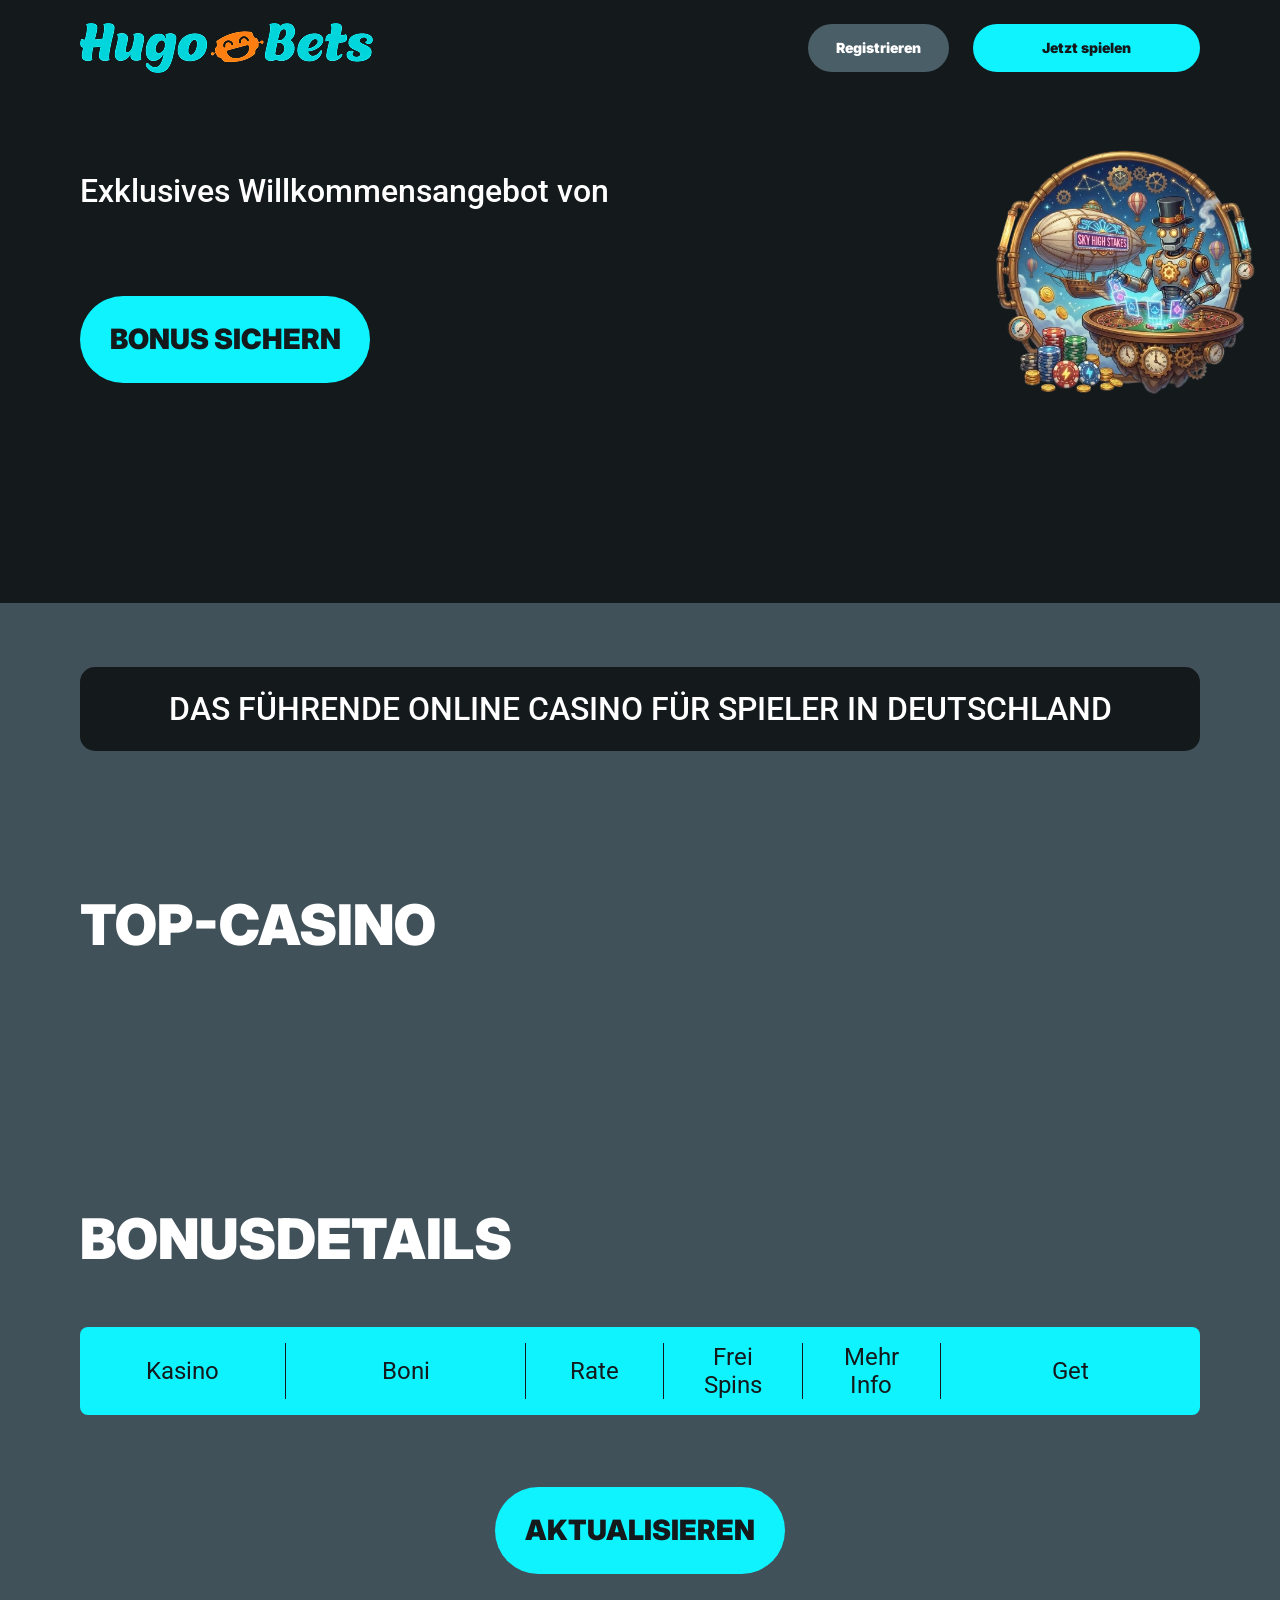
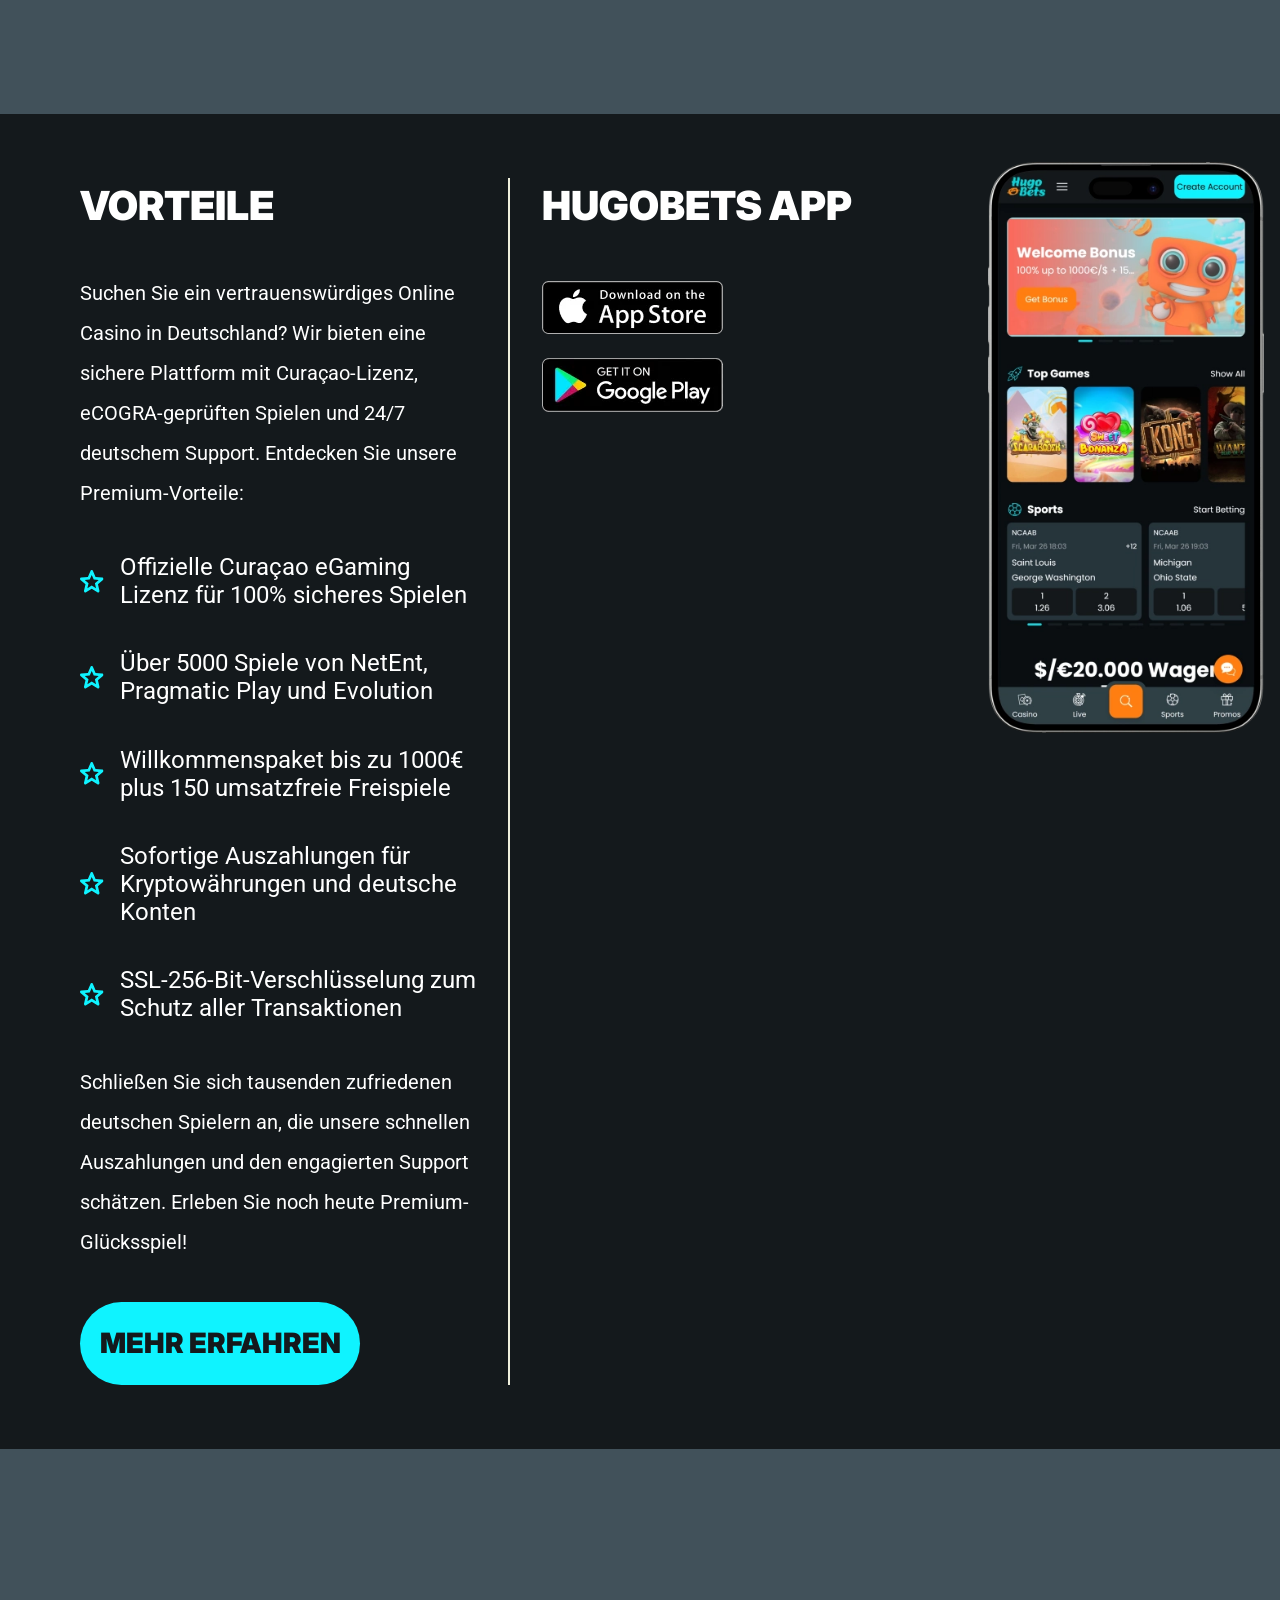
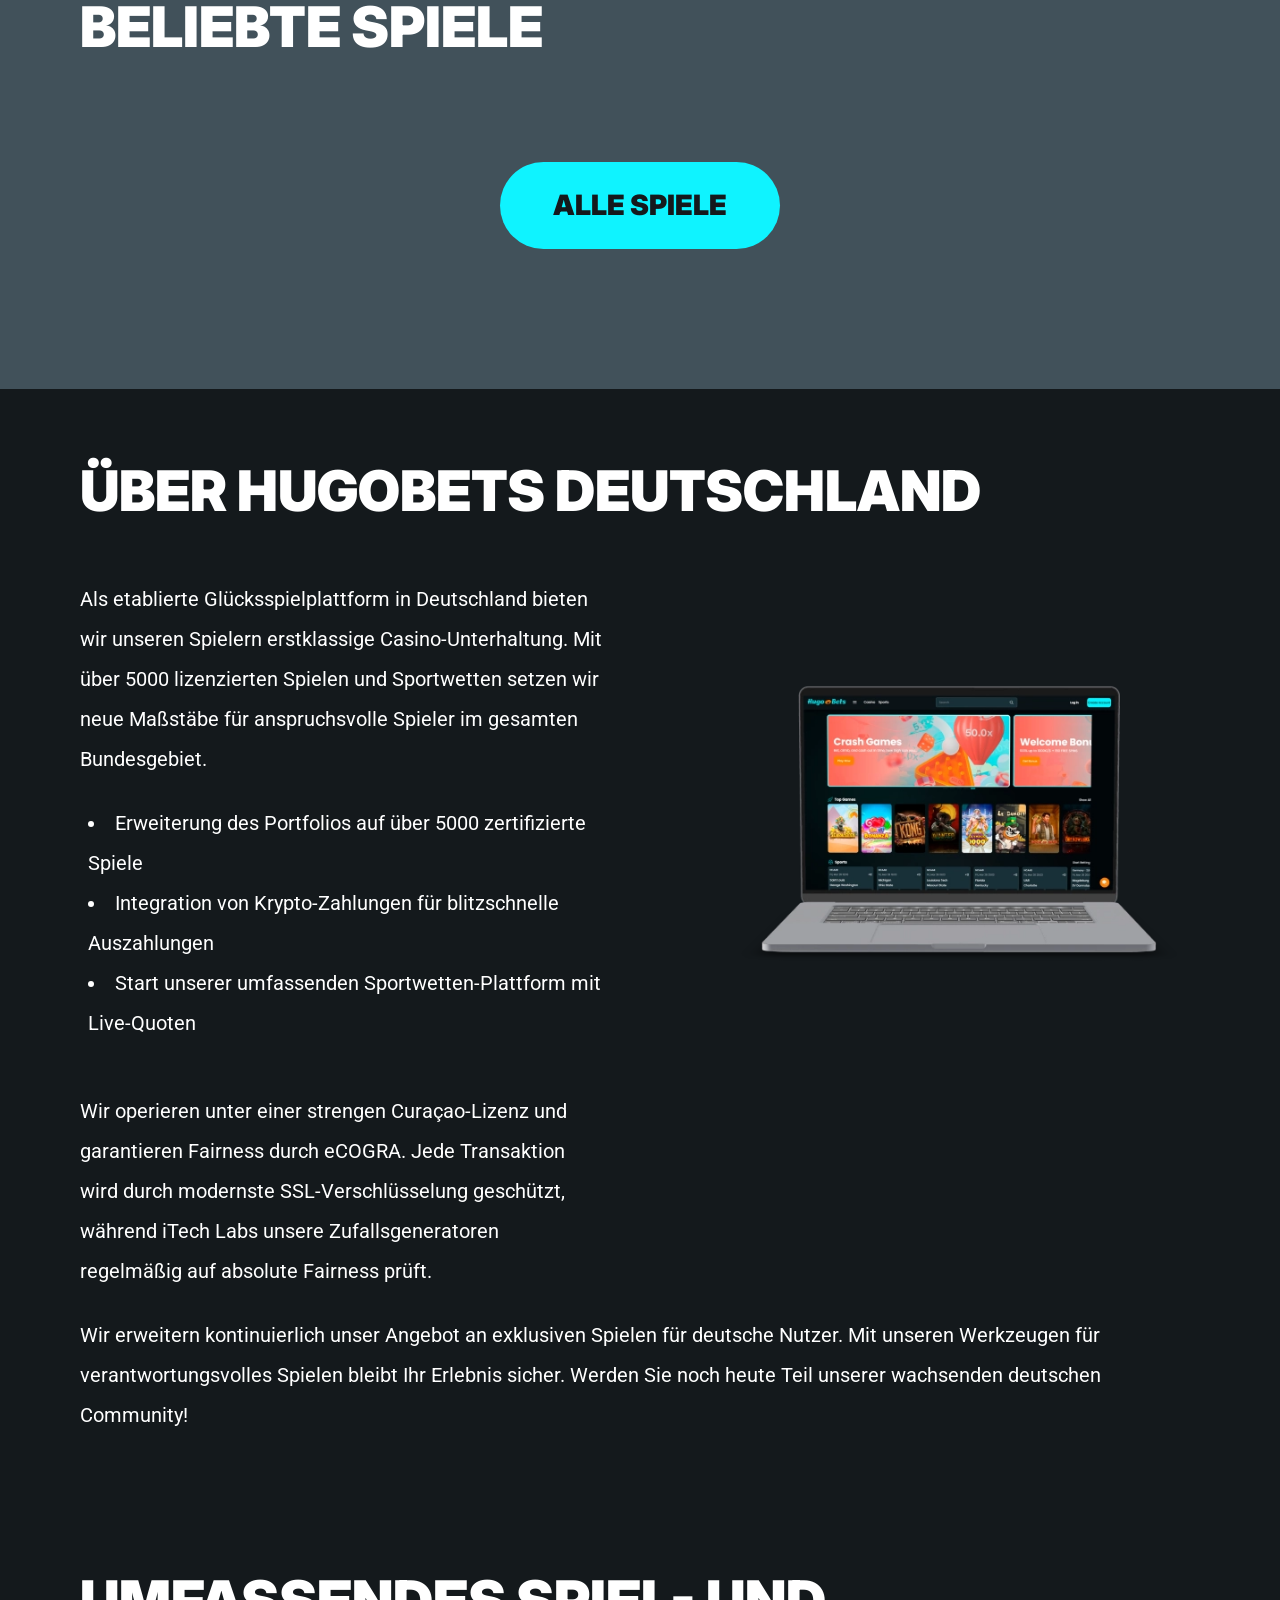
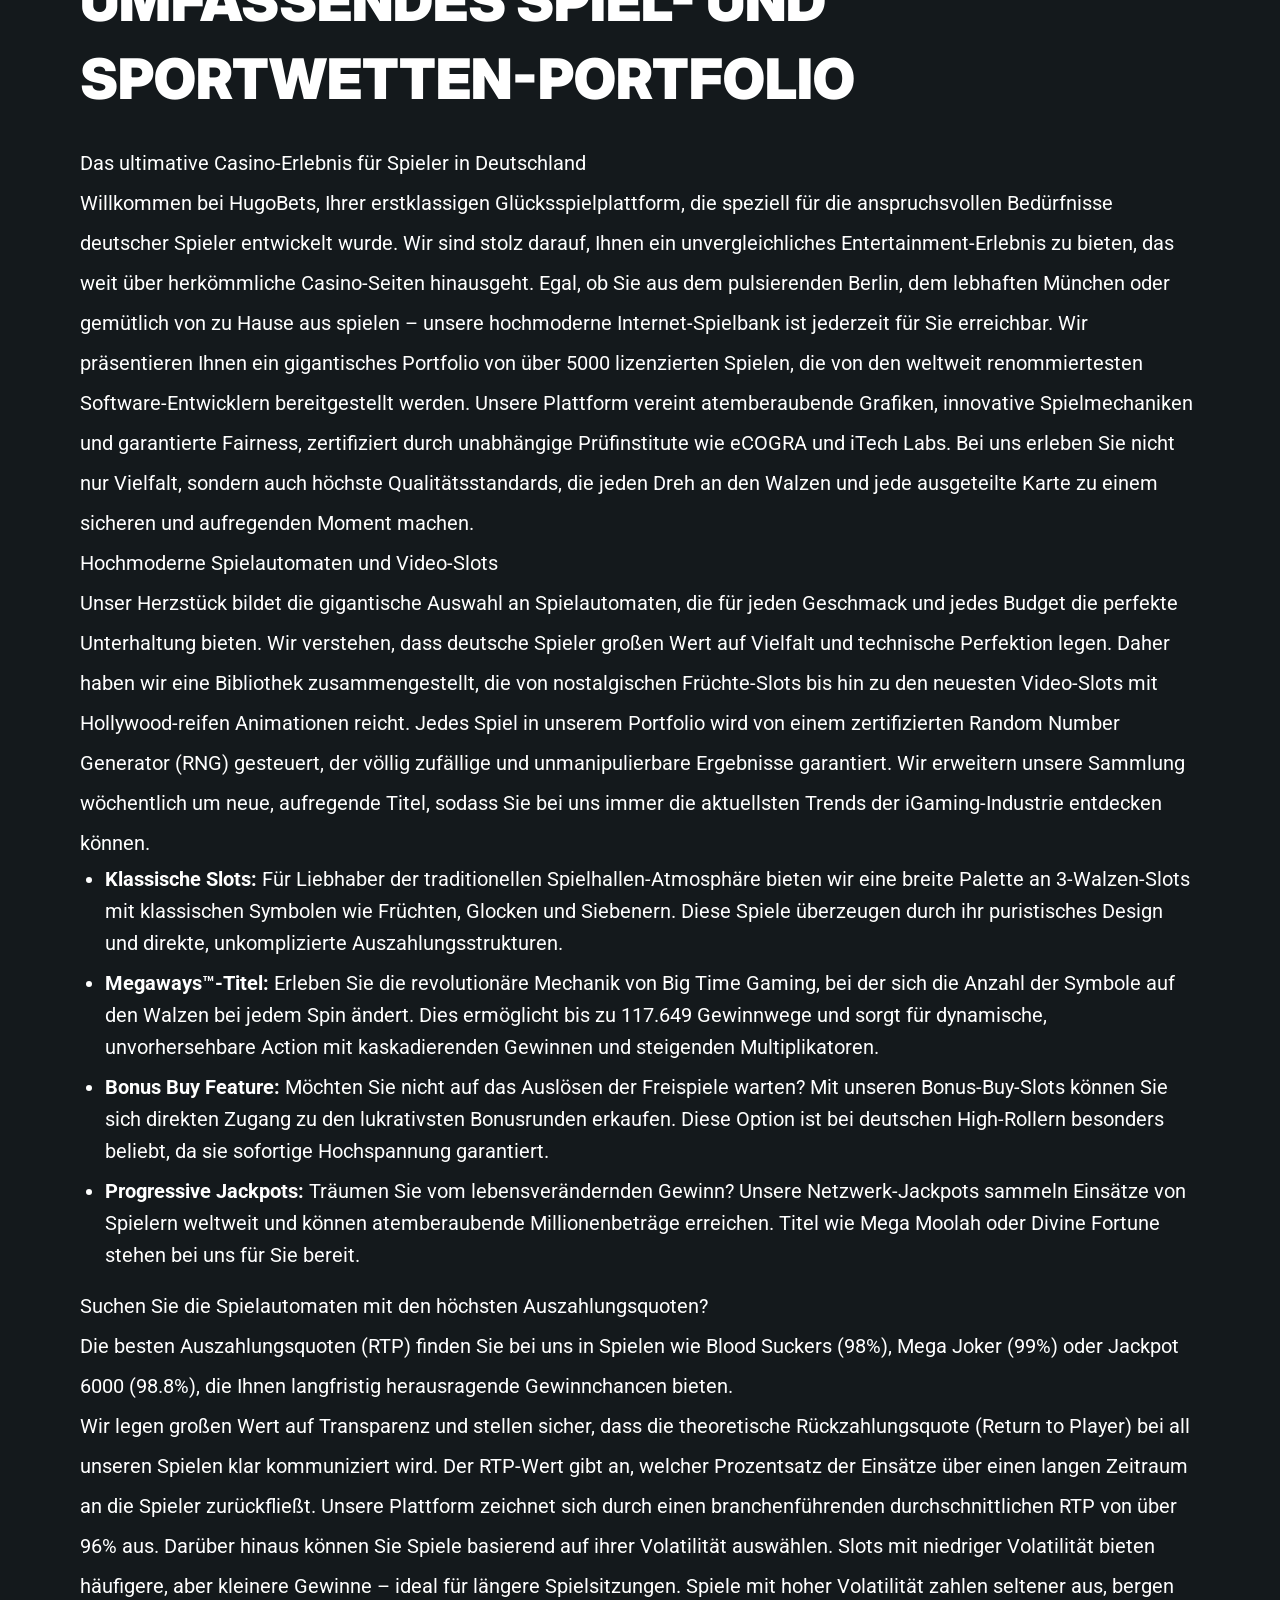
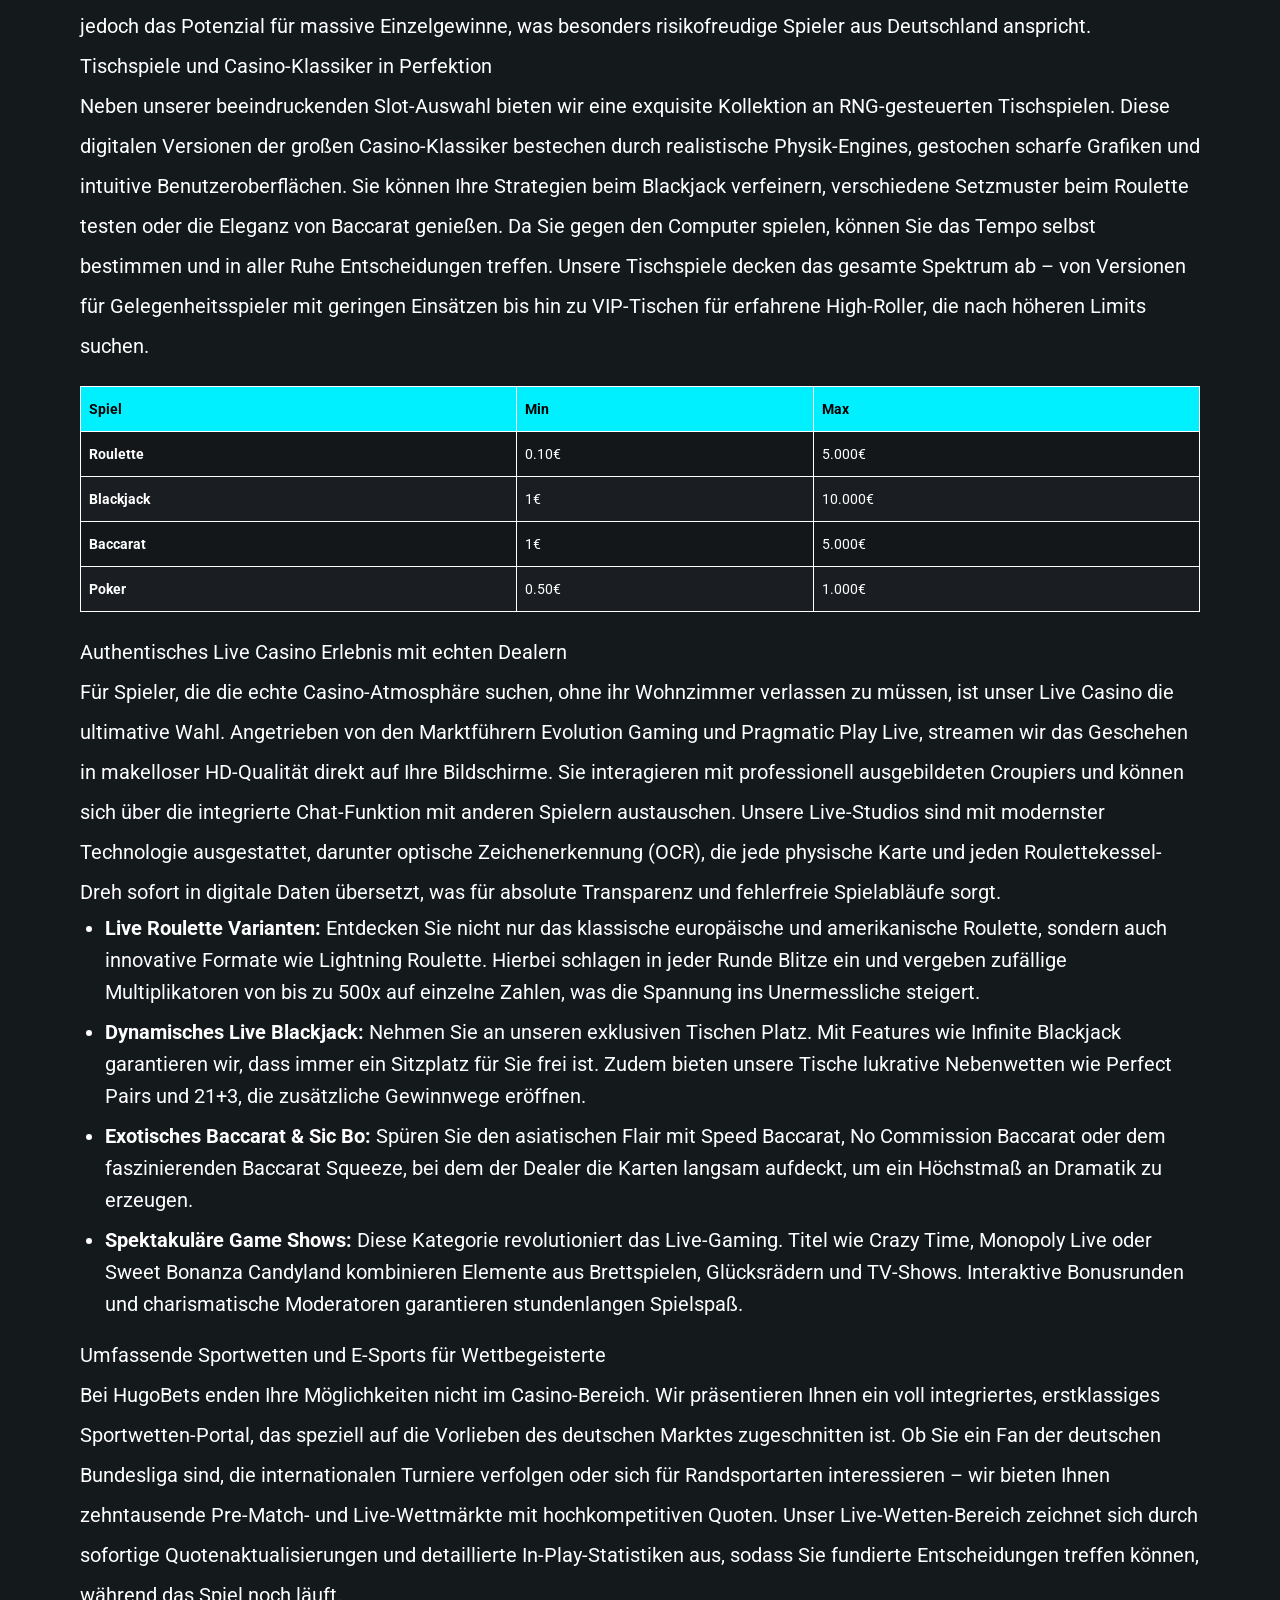
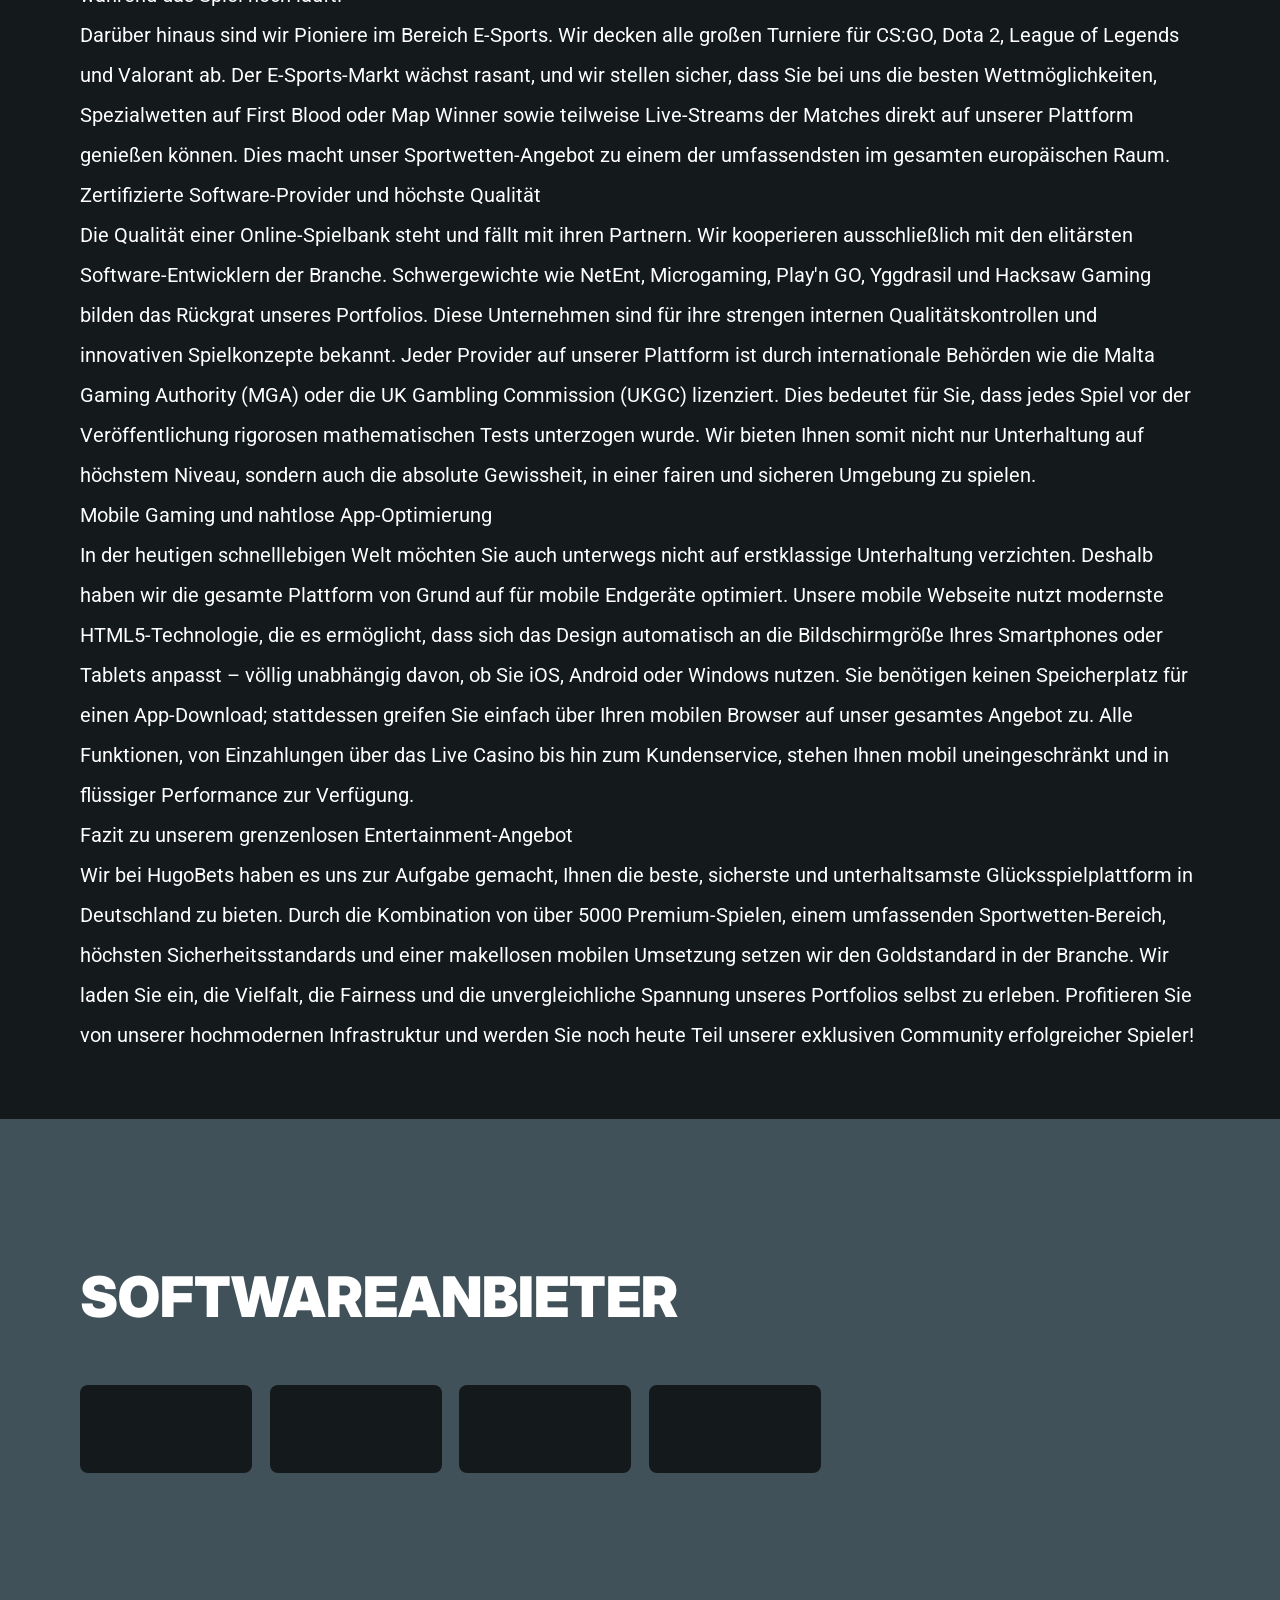
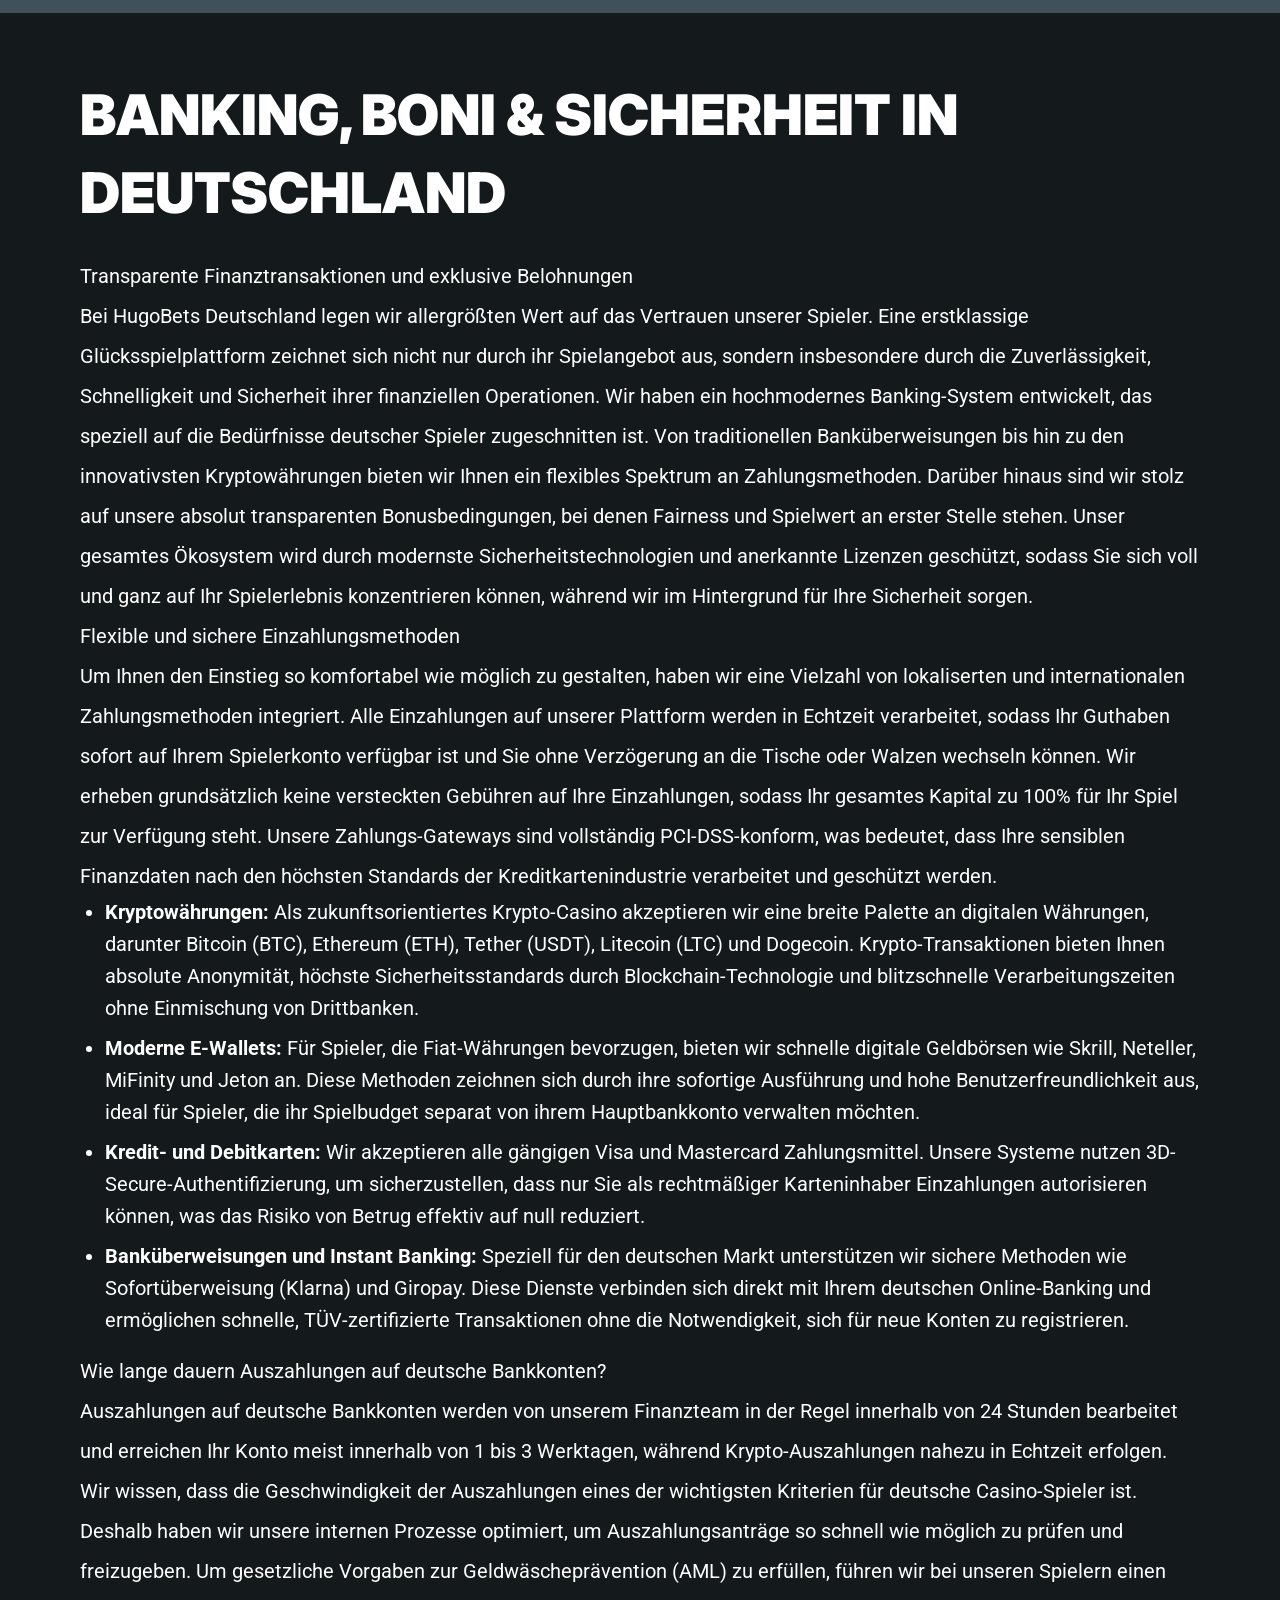
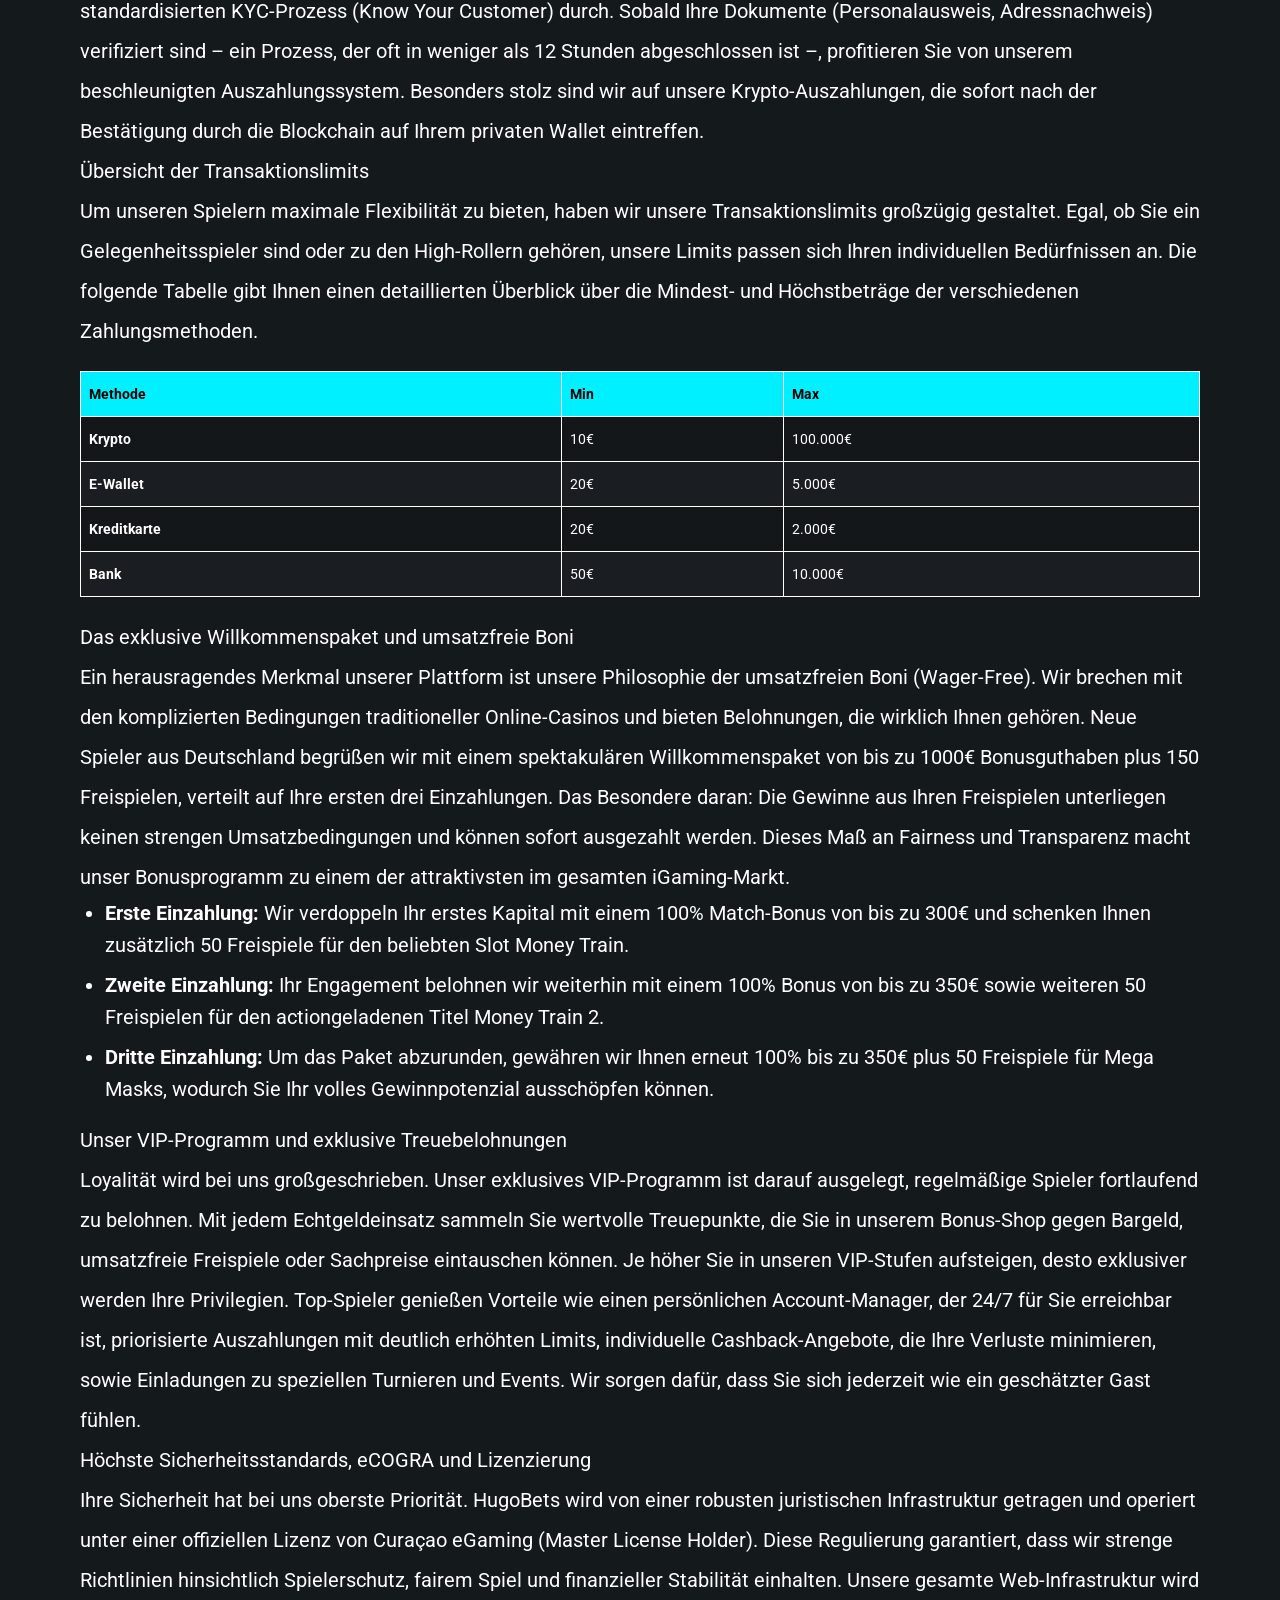
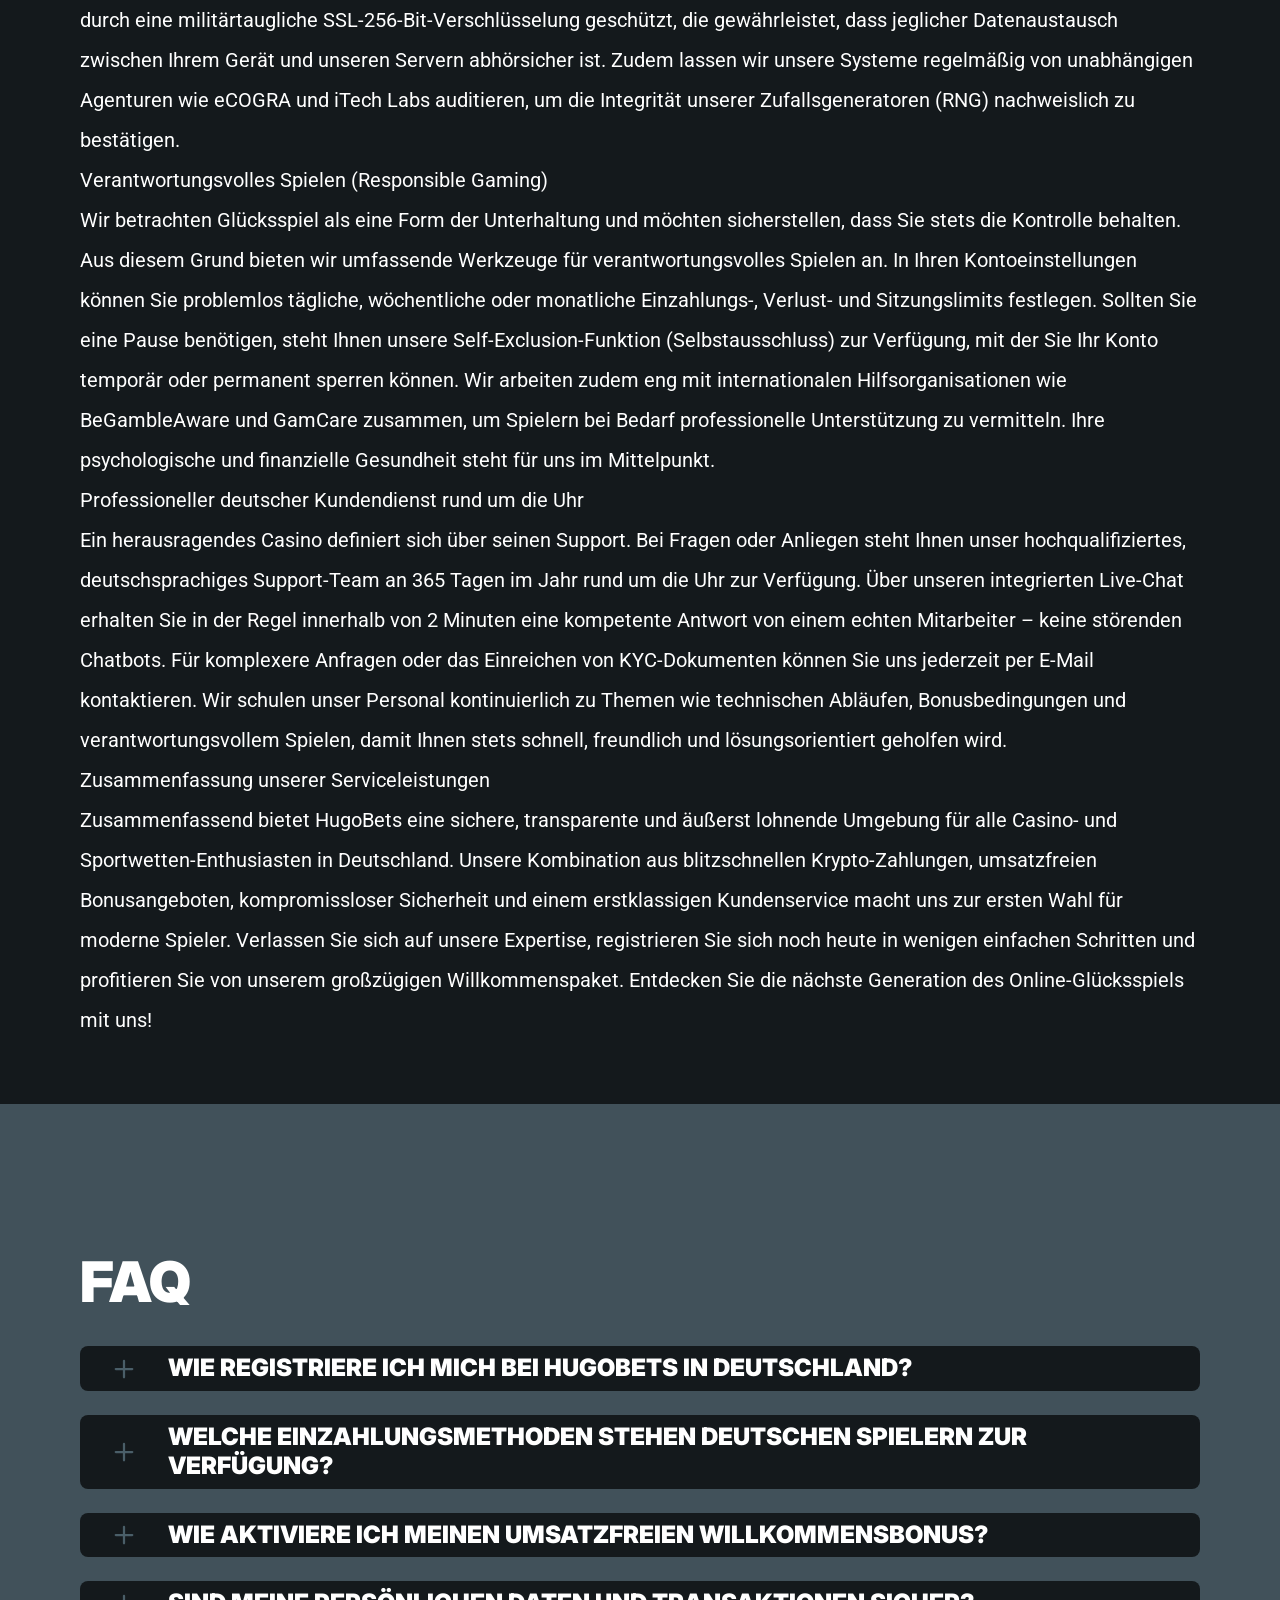
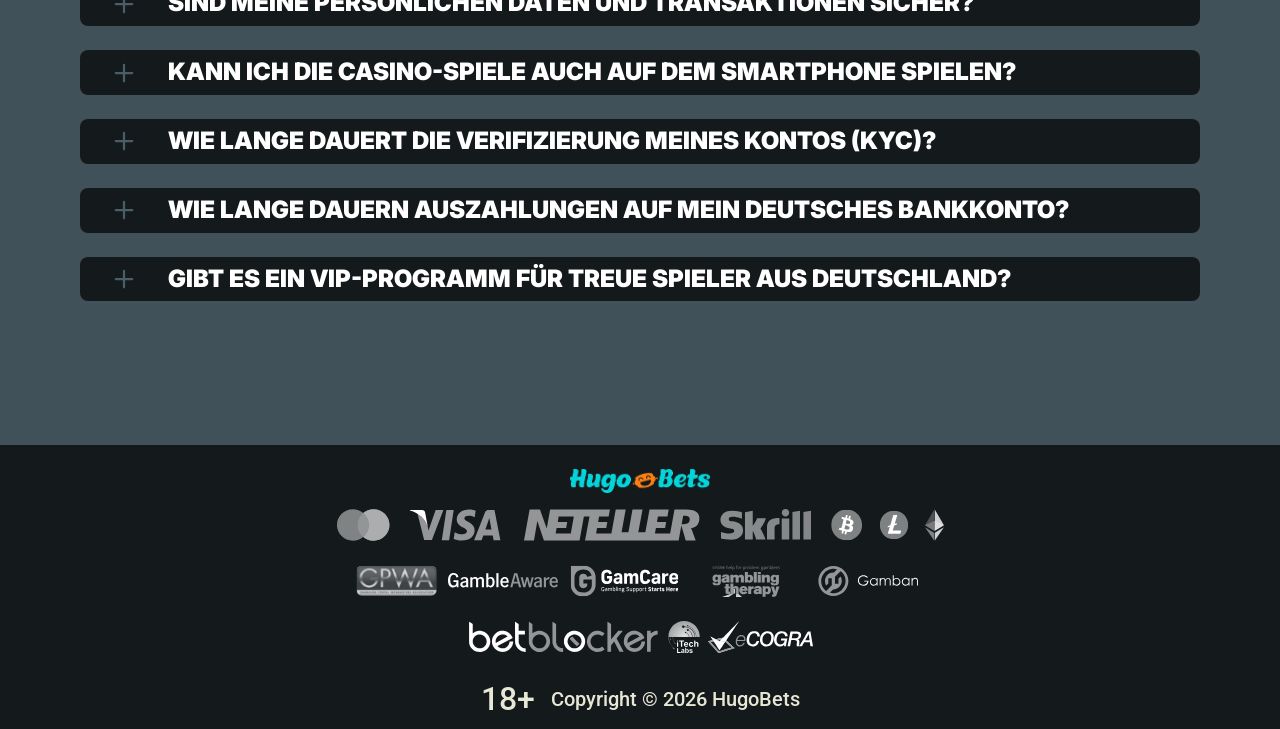
==== index.html @ 9e772250 "Site update" ====
<!DOCTYPE html>
<html lang="de-DE">

<head>
    <meta charset="utf-8">

    <script src="./index.js"></script>

    <link rel="manifest" href="./manifest.json">

    <link rel="preconnect" href="https://fonts.googleapis.com" />
    <link rel="preconnect" href="https://fonts.gstatic.com" crossorigin />

    <!-- Google Fonts -->
    <link
            href="https://fonts.googleapis.com/css2?family=Inter:wght@300;400;500;600;700&display=swap"
            rel="stylesheet"
    />
    <!-- Google Fonts -->

    <!-- Google Fonts -->
    <link
            href="https://fonts.googleapis.com/css2?family=Roboto:wght@300;400;500;600;700&display=swap"
            rel="stylesheet"
    />

    <meta name="viewport" content="width=device-width, initial-scale=1, minimum-scale=1, maximum-scale=2">
    <link rel="preload" as="image" href="_assets/images/1773410321-hugobets-logo-horizontal-1-7a29600b-2-57676376-7-1.webp" fetchpriority="high">
    <link rel="stylesheet" href="./normalize.css">
    <link rel="stylesheet" href="./index.css">
    <meta name="theme-color" content="">
    <title>HugoBets — Top Online Casino Deutschland | 1000€ Bonus</title>
    <meta name="description"
          content="Spielen Sie bei HugoBets Deutschland! Erleben Sie 5000+ Slots, Live Casino &amp; Sportwetten mit bis zu 1000€ Bonus + 150 Freispielen. Jetzt registrieren!
">
    <link rel="canonical" href="https://Das führende Online Casino für Spieler in Deutschland">
    <meta property="og:title" content="HugoBets — Top Online Casino Deutschland | 1000€ Bonus">
    <meta property="og:description"
          content="Spielen Sie bei HugoBets Deutschland! Erleben Sie 5000+ Slots, Live Casino &amp; Sportwetten mit bis zu 1000€ Bonus + 150 Freispielen. Jetzt registrieren!
">
    <meta property="og:url" content="https://Das führende Online Casino für Spieler in Deutschland">
    <meta property="og:site_name" content="HugoBets — Top Online Casino Deutschland | 1000€ Bonus">
    <meta property="og:locale" content="de-DE">
    <meta property="og:image" content="_assets/images/1773410343-gemini-generated-image-4203e4203e4203e4-removebg-preview.webp">
    <meta property="og:image:width" content="1200">
    <meta property="og:image:height" content="630">
    <meta property="og:type" content="website">
    <meta name="twitter:card" content="summary_large_image">
    <meta name="twitter:site" content="@pafcasino">
    <meta name="twitter:title" content="HugoBets — Top Online Casino Deutschland | 1000€ Bonus">
    <meta name="twitter:description"
          content="Spielen Sie bei HugoBets Deutschland! Erleben Sie 5000+ Slots, Live Casino &amp; Sportwetten mit bis zu 1000€ Bonus + 150 Freispielen. Jetzt registrieren!
">
    <meta name="twitter:image" content="_assets/images/1773410343-gemini-generated-image-4203e4203e4203e4-removebg-preview.webp">
    <meta name="twitter:image:width" content="1200">
    <meta name="twitter:image:height" content="630">
    <link rel="icon" href="_assets/images/1773410350-hugobets-favicon-32px-9cbc18a088.webp" type="image/x-icon" sizes="16x16">
    <meta name="language" content="de-DE">

    <link rel="apple-touch-icon" href="_assets/images/1773410281-hugobets-favicon-32px-9cbc18a088.webp" sizes="96x96">
    <link rel="icon" href="_assets/images/1773410281-hugobets-favicon-32px-9cbc18a088.webp" type="image/webp" sizes="192x192">

    <link rel="preload" href="_assets/images/1773410368-gemini-generated-image-4203e4203e4203e4-removebg-preview.webp" as="image" fetchpriority="high">

    <link rel="alternate" hreflang="x-default" href="https://Das führende Online Casino für Spieler in Deutschland" />
    <link rel="alternate" hreflang="de" href="https://Das führende Online Casino für Spieler in Deutschland" />
</head>

<body>
<svg
        style="display: none"
        xmlns="http://www.w3.org/2000/svg"
        width="1em"
        height="1em"
        viewBox="0 0 256 256"
>
    <symbol id="minus-icon" viewBox="0 0 256 256">
        <path
                fill="#4a5e68"
                d="M228 128a12 12 0 0 1-12 12H40a12 12 0 0 1 0-24h176a12 12 0 0 1 12 12"
        />
    </symbol>
</svg>

<svg
        style="display: none"
        xmlns="http://www.w3.org/2000/svg"
        width="1em"
        height="1em"
        viewBox="0 0 32 32"
>
    <symbol id="globe-icon" viewBox="0 0 32 32">
        <path
                fill="#0FF3FF"
                d="M32.032 16c0-8.501-6.677-15.472-15.072-15.969-0.173-0.019-0.346-0.032-0.523-0.032-0.052 0-0.104 0.005-0.156 0.007-0.093-0.002-0.186-0.007-0.281-0.007-8.84 0-16.032 7.178-16.032 16.001s7.192 16.001 16.032 16.001c0.094 0 0.188-0.006 0.281-0.008 0.052 0.002 0.104 0.008 0.156 0.008 0.176 0 0.349-0.012 0.523-0.032 8.395-0.497 15.072-7.468 15.072-15.969zM29.049 21.151c-0.551-0.16-1.935-0.507-4.377-0.794 0.202-1.381 0.313-2.84 0.313-4.357 0-1.196-0.069-2.354-0.197-3.469 3.094-0.37 4.45-0.835 4.54-0.867l-0.372-1.050c0.695 1.659 1.080 3.478 1.080 5.386 0 1.818-0.352 3.555-0.987 5.151zM8.921 16c0-1.119 0.074-2.212 0.21-3.263 1.621 0.127 3.561 0.222 5.839 0.243v6.939c-2.219 0.021-4.114 0.111-5.709 0.234-0.22-1.319-0.34-2.715-0.34-4.154zM16.967 2.132c2.452 0.711 4.552 4.115 5.492 8.628-1.512 0.12-3.332 0.209-5.492 0.229v-8.857zM14.971 2.156v8.832c-2.136-0.021-3.965-0.109-5.502-0.226 0.96-4.457 3.076-7.836 5.502-8.606zM14.971 21.913l0 7.929c-2.263-0.718-4.256-3.705-5.293-7.719 1.492-0.11 3.253-0.189 5.292-0.21zM16.967 29.868l-0-7.955c2.061 0.020 3.814 0.102 5.288 0.217-1.019 4.067-3 7.076-5.288 7.738zM16.967 19.92l0-6.939c2.291-0.021 4.218-0.118 5.818-0.25 0.131 1.053 0.203 2.147 0.203 3.268 0 1.442-0.116 2.84-0.329 4.16-1.575-0.128-3.462-0.219-5.692-0.24zM28.588 9.81c-0.302 0.094-1.564 0.453-4.094 0.751-0.564-2.998-1.584-5.561-2.91-7.412 3.048 1.325 5.535 3.697 7.005 6.661zM11.213 2.831c-1.632 1.873-2.963 4.568-3.691 7.754-2.265-0.245-3.623-0.534-4.166-0.665 1.585-3.27 4.407-5.836 7.856-7.088zM2.614 11.787c0.385 0.104 1.841 0.467 4.549 0.766-0.155 1.107-0.24 2.26-0.24 3.447 0 1.509 0.136 2.96 0.383 4.334-2.325 0.251-3.755 0.552-4.396 0.706-0.607-1.566-0.944-3.264-0.944-5.041 0-1.467 0.228-2.883 0.649-4.213zM3.784 22.886c0.727-0.154 2.029-0.39 3.956-0.591 0.759 2.803 1.993 5.175 3.473 6.874-3.16-1.148-5.79-3.398-7.429-6.282v0zM21.583 28.849c1.195-1.665 2.14-3.907 2.728-6.525 1.982 0.227 3.226 0.494 3.853 0.652-1.5 2.596-3.808 4.669-6.581 5.873z">
        </path>
    </symbol>
</svg>

<svg width="32" height="31" viewBox="0 0 32 31" fill="none" xmlns="http://www.w3.org/2000/svg">
    <symbol id="star-icon" viewBox="0 0 32 31">
        <path d="M10.0431 24.5932L15.8898 21.0667L21.7365 24.6396L20.2052 17.9577L25.3559 13.5031L18.5811 12.8999L15.8898 6.58913L13.1985 12.8535L6.42371 13.4567L11.5744 17.9577L10.0431 24.5932ZM15.8898 25.4285L8.187 30.0687C7.84672 30.2853 7.49096 30.3781 7.11975 30.3471C6.74853 30.3162 6.42371 30.1925 6.1453 29.9759C5.86688 29.7594 5.65034 29.489 5.49566 29.1648C5.34099 28.8406 5.31005 28.4768 5.40286 28.0734L7.44456 19.3034L0.623417 13.4103C0.314068 13.1319 0.121034 12.8145 0.0443157 12.4581C-0.0324028 12.1017 -0.00951111 11.754 0.112991 11.415C0.235493 11.0759 0.421103 10.7975 0.669819 10.5797C0.918536 10.362 1.25882 10.2227 1.69067 10.1621L10.6927 9.37327L14.1729 1.11366C14.3276 0.742438 14.5676 0.464023 14.8931 0.278414C15.2185 0.0928044 15.5507 0 15.8898 0C16.2288 0 16.5611 0.0928044 16.8865 0.278414C17.2119 0.464023 17.452 0.742438 17.6067 1.11366L21.0869 9.37327L30.0889 10.1621C30.522 10.224 30.8623 10.3632 31.1098 10.5797C31.3572 10.7963 31.5428 11.0747 31.6666 11.415C31.7903 11.7553 31.8138 12.1036 31.7371 12.46C31.6604 12.8163 31.4667 13.1331 31.1562 13.4103L24.335 19.3034L26.3767 28.0734C26.4695 28.4756 26.4386 28.8394 26.2839 29.1648C26.1292 29.4902 25.9127 29.7606 25.6343 29.9759C25.3559 30.1912 25.0311 30.315 24.6598 30.3471C24.2886 30.3793 23.9329 30.2865 23.5926 30.0687L15.8898 25.4285Z" fill="#0FF3FF"/>
    </symbol>
</svg>

<svg
        xmlns="http://www.w3.org/2000/svg"
        width="1em"
        height="1em"
        viewBox="0 0 256 256"
>
    <symbol id="plus-icon" viewBox="0 0 256 256">
        <path
                fill="#4a5e68"
                d="M228 128a12 12 0 0 1-12 12h-76v76a12 12 0 0 1-24 0v-76H40a12 12 0 0 1 0-24h76V40a12 12 0 0 1 24 0v76h76a12 12 0 0 1 12 12"
        />
    </symbol>
</svg>

<svg
        width="33"
        height="32"
        viewBox="0 0 33 32"
        fill="none"
        xmlns="http://www.w3.org/2000/svg"
>
    <symbol id="play-icon" viewBox="0 0 33 32">
        <path
                d="M16.8334 0.0786133C7.9606 0.0786133 0.767578 7.20678 0.767578 15.9998C0.767578 24.7929 7.9606 31.921 16.8334 31.921C25.7061 31.921 32.8992 24.7929 32.8992 15.9998C32.8992 7.20678 25.7061 0.0786133 16.8334 0.0786133ZM22.3861 16.8438L14.3532 21.8192C14.1907 21.9197 14.0059 21.9703 13.821 21.9703C13.6536 21.9703 13.4859 21.929 13.3342 21.8454C13.015 21.67 12.8169 21.3372 12.8169 20.9752V11.0244C12.8169 10.6625 13.015 10.3296 13.3342 10.1543C13.6533 9.97788 14.0436 9.98857 14.3532 10.1805L22.3861 15.1559C22.6796 15.3381 22.858 15.6568 22.858 15.9998C22.858 16.3428 22.6796 16.6616 22.3861 16.8438Z"
                fill="#0FF3FF"
        />
    </symbol>
</svg>

<svg
        width="20"
        height="20"
        viewBox="0 0 20 20"
        fill="none"
        xmlns="http://www.w3.org/2000/svg"
>
    <symbol id="information-outline" viewBox="0 0 20 20">
        <path
                d="M9 7H11V5H9V7ZM10 18C5.59 18 2 14.41 2 10C2 5.59 5.59 2 10 2C14.41 2 18 5.59 18 10C18 14.41 14.41 18 10 18ZM10 0C8.68678 0 7.38642 0.258658 6.17317 0.761205C4.95991 1.26375 3.85752 2.00035 2.92893 2.92893C1.05357 4.8043 0 7.34784 0 10C0 12.6522 1.05357 15.1957 2.92893 17.0711C3.85752 17.9997 4.95991 18.7362 6.17317 19.2388C7.38642 19.7413 8.68678 20 10 20C12.6522 20 15.1957 18.9464 17.0711 17.0711C18.9464 15.1957 20 12.6522 20 10C20 8.68678 19.7413 7.38642 19.2388 6.17317C18.7362 4.95991 17.9997 3.85752 17.0711 2.92893C16.1425 2.00035 15.0401 1.26375 13.8268 0.761205C12.6136 0.258658 11.3132 0 10 0ZM9 15H11V9H9V15Z"
                fill="#ffffff"
        />
    </symbol>
</svg>

<div class="wrapper">
    <header class="header" id="top">
        <div class="headerBlock">
            <div class="headerLogoContainer"><a href="https://Das führende Online Casino für Spieler in Deutschland" aria-label="Main page"><img class="header__logo logo"
                                                                                                     src="_assets/images/1773410321-hugobets-logo-horizontal-1-7a29600b-2-57676376-7-1.webp" alt="HugoBets Logo" /></a></div>
            <ul class="nav__list">
                <li class="nav__item"><a class="nav__link" target="_blank" href="casino.html?id=example-offer-id"
                                         aria-label="Registrieren" id="navSignUp"> Registrieren </a></li>
                <li class="nav__item nav__itemLarge"><a class="nav__link nav__linkLarge" target="_blank"
                                                        href="casino.html?id=example-offer-id" aria-label="Jetzt spielen" id="navPlayNow"> Jetzt spielen </a>
                </li>
            </ul>
        </div>
    </header>
    <main class="main">
        <section class="heroContainer">
            <div class="hero">
                <div class="heroBlock block">
                    <div class="heroGroup">
                        <div class="heroTextGroup">
                            <p class="heroText heroTextDesktop">Exklusives Willkommensangebot von</p>
                            <p class="heroText heroTextMobile">Exclusive welcome bonus of</p>
                            <p class="heroText heroTextBonus" id="bonusText"></p>
                        </div><a target="_blank" class="heroLink" id="bonusLink" href="/" aria-label="Spiel starten"><span
                            class="heroButton btn btn--large">Bonus sichern</span></a>
                    </div>
                </div>
            </div>
            <div class="heroUnder">
                <h1 class="heroText heroMainTitle">Das führende Online Casino für Spieler in Deutschland</h1>
            </div>
        </section>
        <div class="bonusesCircleContainer">
            <section class="topCasino">
                <div class="container">
                    <div class="topCasinoBlock block">
                        <h2 class="topCasinoTitle title"><span>Top-Casino <span id="countryName"></span></span>
                        </h2>
                        <div class="topCasinoGroup" id="casinoCardContainer">
                            <!-- Casino cards will be dynamically inserted here --></div><button
                            class="topCasinoButton btn btn--large" id="showMoreButton"> Alle Casino </button>
                    </div>
                </div>
            </section>
            <section class="bonusDetails" id="bonuses">
                <div class="container">
                    <div class="bonusDetailsBlock block">
                        <h2 class="bonusDetailsTitle title"><span>Bonusdetails</span></h2>
                        <div class="bonusDetailsGroup">
                            <div class="bonusTable">
                                <div class="bogradientContainer">
                                    <div class="bonusTableRow bonusTableHeader">
                                        <div class="bonusTableHead">
                                            <p class="bonusHeaderText bonusHeaderCasino">Kasino</p>
                                        </div>
                                        <div class="bonusTableHead">
                                            <p class="bonusHeaderText bonusDetailsWelcome">Boni</p>
                                        </div>
                                        <div class="bonusTableHead">
                                            <p class="bonusHeaderText">Rate</p>
                                        </div>
                                        <div class="bonusTableHead">
                                            <p class="bonusHeaderText bonusHeaderTextSpins">Frei Spins</p>
                                        </div>
                                        <div class="bonusTableHead">
                                            <p class="bonusHeaderText">Mehr Info</p>
                                        </div>
                                        <div class="bonusTableHead">
                                            <p class="bonusHeaderText bonusClaimBonus">Get</p>
                                        </div>
                                    </div>
                                </div><!-- Bonus rows will be dynamically inserted here -->
                                <div id="bonusTableRows"></div>
                            </div>
                        </div><button class="bonusDetailsButton btn btn--large" id="refreshButton"> Aktualisieren
                    </button>
                    </div>
                </div>
            </section>
        </div>
        <div class="advantagesCircleContainer">
            <section class="advantages">
                <div class="container">
                    <div class="advantagesBlock block">
                        <div class="advantagesDescription">
                            <h2 class="advantagesTitle title">Vorteile</h2>
                            <ul class="advantagesList">
                                <li class="providersGroup">Suchen Sie ein vertrauenswürdiges Online Casino in Deutschland? Wir bieten eine sichere Plattform mit Curaçao-Lizenz, eCOGRA-geprüften Spielen und 24/7 deutschem Support. Entdecken Sie unsere Premium-Vorteile:
</li>
                                <li class="advantagesItem">
                                    <svg class="advantagesStar" width="30" height="29">
                                        <use href="#star-icon"></use>
                                    </svg>
                                    <p class="advantagesText">Offizielle Curaçao eGaming Lizenz für 100% sicheres Spielen</p>
                                </li>
                                <li class="advantagesItem">
                                    <svg class="advantagesStar" width="30" height="29">
                                        <use href="#star-icon"></use>
                                    </svg>
                                    <p class="advantagesText">Über 5000 Spiele von NetEnt, Pragmatic Play und Evolution</p>
                                </li>
                                <li class="advantagesItem">
                                    <svg class="advantagesStar" width="30" height="29">
                                        <use href="#star-icon"></use>
                                    </svg>
                                    <p class="advantagesText">Willkommenspaket bis zu 1000€ plus 150 umsatzfreie Freispiele</p>
                                </li>
                                <li class="advantagesItem">
                                    <svg class="advantagesStar" width="30" height="29">
                                        <use href="#star-icon"></use>
                                    </svg>
                                    <p class="advantagesText">Sofortige Auszahlungen für Kryptowährungen und deutsche Konten</p>
                                </li>
                                <li class="advantagesItem">
                                    <svg class="advantagesStar" width="30" height="29">
                                        <use href="#star-icon"></use>
                                    </svg>
                                    <p class="advantagesText">SSL-256-Bit-Verschlüsselung zum Schutz aller Transaktionen</p>
                                </li>
                                <li class="providersGroup">Schließen Sie sich tausenden zufriedenen deutschen Spielern an, die unsere schnellen Auszahlungen und den engagierten Support schätzen. Erleben Sie noch heute Premium-Glücksspiel!
</li>
                            </ul><a class="advantagesLink" id="advantagesLink" target="_blank" href="/" aria-label="Mehr erfahren"><span
                                class="advantagesButton btn btn--large">Mehr erfahren</span></a>
                        </div>
                        <div class="advantagesMobile">
                            <h2 class="advantagesTitle title advantagesAppTitle">HugoBets App</h2><img
                                class="advantagesMobilePhone" src="_assets/images/1773410480-imockup-iphone-15-pro-max.webp" title="HugoBets Mobile"
                                alt="HugoBets App" />
                            <div class="advantagesStoreGroup"><a href="/" id="appStoreLink" aria-label="Play game"
                                                                 target="_blank"><img class="advantagesStore" width="181" height="53"
                                                                                      src="./assets/images/advantages/app-store.webp" alt="iOs App " title="HugoBets App"/></a><a
                                    href="/" id="googlePlayLink" aria-label="Play game" target="_blank"><img
                                    class="advantagesStore" width="181" height="54"
                                    src="./assets/images/advantages/google-play.webp" alt="android App HugoBets App" title="HugoBets App" /></a>
                            </div>
                        </div>
                    </div>
                </div>
            </section>
            <section class="games" id="games">
                <div class="container">
                    <div class="gamesBlock block">
                        <h2 class="gamesTitle title"><span>Beliebte Spiele</span></h2>
                        <div class="gamesGroup" id="gamesContainer"><!-- Games will be dynamically inserted here -->
                        </div><a target="_blank" class="gamesLink" id="allGamesLink" href="/" aria-label="Alle Spiele"><span
                            class="gamesButton btn btn--large">Alle Spiele</span></a>
                    </div>
                </div>
            </section>
        </div>
        <div class="historyCircleContainer">
            <section class="history">
                <div class="container">
                    <div class="historyBlock block">
                        <h2 class="historyTitle title">Über HugoBets Deutschland</h2>
                        <div class="historyGroup">
                            <div class="historyColumn">
                                <div class="historyText">
                                    <p class="historyDescription">Als etablierte Glücksspielplattform in Deutschland bieten wir unseren Spielern erstklassige Casino-Unterhaltung. Mit über 5000 lizenzierten Spielen und Sportwetten setzen wir neue Maßstäbe für anspruchsvolle Spieler im gesamten Bundesgebiet.
</p>
                                    <ul class="historyList">
                                        <li class="historyItem">Erweiterung des Portfolios auf über 5000 zertifizierte Spiele</li>
                                        <li class="historyItem">Integration von Krypto-Zahlungen für blitzschnelle Auszahlungen</li>
                                        <li class="historyItem">Start unserer umfassenden Sportwetten-Plattform mit Live-Quoten</li>
                                    </ul>
                                    <p class="historyDescription">Wir operieren unter einer strengen Curaçao-Lizenz und garantieren Fairness durch eCOGRA. Jede Transaktion wird durch modernste SSL-Verschlüsselung geschützt, während iTech Labs unsere Zufallsgeneratoren regelmäßig auf absolute Fairness prüft.
</p>
                                </div>
                            </div>
                            <div class="historyColumn"><img class="historyImage"
                                                            src="_assets/images/1773410484-nout.webp" alt="History" title="HugoBets Desktop"/></div>
                        </div>
                        <p class="historyDescription">Wir erweitern kontinuierlich unser Angebot an exklusiven Spielen für deutsche Nutzer. Mit unseren Werkzeugen für verantwortungsvolles Spielen bleibt Ihr Erlebnis sicher. Werden Sie noch heute Teil unserer wachsenden deutschen Community!
</p>
                    </div>
                </div>
            </section>
        </div>
        <div class="historyCircleContainer">
            <section class="history">
                <div class="container">
                    <div class="historyBlock block">
                        <h2 class="historyTitle title">Umfassendes Spiel- und Sportwetten-Portfolio</h2>
                        <div class="historyDescription"><h2>Das ultimative Casino-Erlebnis für Spieler in Deutschland</h2>
<p>Willkommen bei HugoBets, Ihrer erstklassigen Glücksspielplattform, die speziell für die anspruchsvollen Bedürfnisse deutscher Spieler entwickelt wurde. Wir sind stolz darauf, Ihnen ein unvergleichliches Entertainment-Erlebnis zu bieten, das weit über herkömmliche Casino-Seiten hinausgeht. Egal, ob Sie aus dem pulsierenden Berlin, dem lebhaften München oder gemütlich von zu Hause aus spielen – unsere hochmoderne Internet-Spielbank ist jederzeit für Sie erreichbar. Wir präsentieren Ihnen ein gigantisches Portfolio von über 5000 lizenzierten Spielen, die von den weltweit renommiertesten Software-Entwicklern bereitgestellt werden. Unsere Plattform vereint atemberaubende Grafiken, innovative Spielmechaniken und garantierte Fairness, zertifiziert durch unabhängige Prüfinstitute wie eCOGRA und iTech Labs. Bei uns erleben Sie nicht nur Vielfalt, sondern auch höchste Qualitätsstandards, die jeden Dreh an den Walzen und jede ausgeteilte Karte zu einem sicheren und aufregenden Moment machen.</p>

<h3>Hochmoderne Spielautomaten und Video-Slots</h3>
<p>Unser Herzstück bildet die gigantische Auswahl an Spielautomaten, die für jeden Geschmack und jedes Budget die perfekte Unterhaltung bieten. Wir verstehen, dass deutsche Spieler großen Wert auf Vielfalt und technische Perfektion legen. Daher haben wir eine Bibliothek zusammengestellt, die von nostalgischen Früchte-Slots bis hin zu den neuesten Video-Slots mit Hollywood-reifen Animationen reicht. Jedes Spiel in unserem Portfolio wird von einem zertifizierten Random Number Generator (RNG) gesteuert, der völlig zufällige und unmanipulierbare Ergebnisse garantiert. Wir erweitern unsere Sammlung wöchentlich um neue, aufregende Titel, sodass Sie bei uns immer die aktuellsten Trends der iGaming-Industrie entdecken können.</p>

<ul style="padding-left: 25px; margin-bottom: 15px; list-style-position: outside;">
  <li style="margin-bottom: 8px; line-height: 1.6; display: list-item; list-style-type: disc;"><strong>Klassische Slots:</strong> Für Liebhaber der traditionellen Spielhallen-Atmosphäre bieten wir eine breite Palette an 3-Walzen-Slots mit klassischen Symbolen wie Früchten, Glocken und Siebenern. Diese Spiele überzeugen durch ihr puristisches Design und direkte, unkomplizierte Auszahlungsstrukturen.</li>
  <li style="margin-bottom: 8px; line-height: 1.6; display: list-item; list-style-type: disc;"><strong>Megaways™-Titel:</strong> Erleben Sie die revolutionäre Mechanik von Big Time Gaming, bei der sich die Anzahl der Symbole auf den Walzen bei jedem Spin ändert. Dies ermöglicht bis zu 117.649 Gewinnwege und sorgt für dynamische, unvorhersehbare Action mit kaskadierenden Gewinnen und steigenden Multiplikatoren.</li>
  <li style="margin-bottom: 8px; line-height: 1.6; display: list-item; list-style-type: disc;"><strong>Bonus Buy Feature:</strong> Möchten Sie nicht auf das Auslösen der Freispiele warten? Mit unseren Bonus-Buy-Slots können Sie sich direkten Zugang zu den lukrativsten Bonusrunden erkaufen. Diese Option ist bei deutschen High-Rollern besonders beliebt, da sie sofortige Hochspannung garantiert.</li>
  <li style="margin-bottom: 8px; line-height: 1.6; display: list-item; list-style-type: disc;"><strong>Progressive Jackpots:</strong> Träumen Sie vom lebensverändernden Gewinn? Unsere Netzwerk-Jackpots sammeln Einsätze von Spielern weltweit und können atemberaubende Millionenbeträge erreichen. Titel wie Mega Moolah oder Divine Fortune stehen bei uns für Sie bereit.</li>
</ul>

<h3>Suchen Sie die Spielautomaten mit den höchsten Auszahlungsquoten?</h3>
<p>Die besten Auszahlungsquoten (RTP) finden Sie bei uns in Spielen wie Blood Suckers (98%), Mega Joker (99%) oder Jackpot 6000 (98.8%), die Ihnen langfristig herausragende Gewinnchancen bieten.</p>
<p>Wir legen großen Wert auf Transparenz und stellen sicher, dass die theoretische Rückzahlungsquote (Return to Player) bei all unseren Spielen klar kommuniziert wird. Der RTP-Wert gibt an, welcher Prozentsatz der Einsätze über einen langen Zeitraum an die Spieler zurückfließt. Unsere Plattform zeichnet sich durch einen branchenführenden durchschnittlichen RTP von über 96% aus. Darüber hinaus können Sie Spiele basierend auf ihrer Volatilität auswählen. Slots mit niedriger Volatilität bieten häufigere, aber kleinere Gewinne – ideal für längere Spielsitzungen. Spiele mit hoher Volatilität zahlen seltener aus, bergen jedoch das Potenzial für massive Einzelgewinne, was besonders risikofreudige Spieler aus Deutschland anspricht.</p>

<h3>Tischspiele und Casino-Klassiker in Perfektion</h3>
<p>Neben unserer beeindruckenden Slot-Auswahl bieten wir eine exquisite Kollektion an RNG-gesteuerten Tischspielen. Diese digitalen Versionen der großen Casino-Klassiker bestechen durch realistische Physik-Engines, gestochen scharfe Grafiken und intuitive Benutzeroberflächen. Sie können Ihre Strategien beim Blackjack verfeinern, verschiedene Setzmuster beim Roulette testen oder die Eleganz von Baccarat genießen. Da Sie gegen den Computer spielen, können Sie das Tempo selbst bestimmen und in aller Ruhe Entscheidungen treffen. Unsere Tischspiele decken das gesamte Spektrum ab – von Versionen für Gelegenheitsspieler mit geringen Einsätzen bis hin zu VIP-Tischen für erfahrene High-Roller, die nach höheren Limits suchen.</p>

<table style="width: 100%; border-collapse: collapse; margin: 20px auto; font-size: 14px;">
  <thead>
    <tr style="background-color: #00f0ff;">
      <th style="border: 1px solid #ffffff; padding: 8px; text-align: left; color: #000000; font-weight: bold;">Spiel</th>
      <th style="border: 1px solid #ffffff; padding: 8px; text-align: left; color: #000000; font-weight: bold;">Min</th>
      <th style="border: 1px solid #ffffff; padding: 8px; text-align: left; color: #000000; font-weight: bold;">Max</th>
    </tr>
  </thead>
  <tbody>
    <tr style="background-color: #14171a;">
      <td style="border: 1px solid #ffffff; padding: 8px; color: #ffffff;"><strong>Roulette</strong></td>
      <td style="border: 1px solid #ffffff; padding: 8px; color: #ffffff;">0.10€</td>
      <td style="border: 1px solid #ffffff; padding: 8px; color: #ffffff;">5.000€</td>
    </tr>
    <tr style="background-color: #1a1d21;">
      <td style="border: 1px solid #ffffff; padding: 8px; color: #ffffff;"><strong>Blackjack</strong></td>
      <td style="border: 1px solid #ffffff; padding: 8px; color: #ffffff;">1€</td>
      <td style="border: 1px solid #ffffff; padding: 8px; color: #ffffff;">10.000€</td>
    </tr>
    <tr style="background-color: #14171a;">
      <td style="border: 1px solid #ffffff; padding: 8px; color: #ffffff;"><strong>Baccarat</strong></td>
      <td style="border: 1px solid #ffffff; padding: 8px; color: #ffffff;">1€</td>
      <td style="border: 1px solid #ffffff; padding: 8px; color: #ffffff;">5.000€</td>
    </tr>
    <tr style="background-color: #1a1d21;">
      <td style="border: 1px solid #ffffff; padding: 8px; color: #ffffff;"><strong>Poker</strong></td>
      <td style="border: 1px solid #ffffff; padding: 8px; color: #ffffff;">0.50€</td>
      <td style="border: 1px solid #ffffff; padding: 8px; color: #ffffff;">1.000€</td>
    </tr>
  </tbody>
</table>
<h3>Authentisches Live Casino Erlebnis mit echten Dealern</h3>
<p>Für Spieler, die die echte Casino-Atmosphäre suchen, ohne ihr Wohnzimmer verlassen zu müssen, ist unser Live Casino die ultimative Wahl. Angetrieben von den Marktführern Evolution Gaming und Pragmatic Play Live, streamen wir das Geschehen in makelloser HD-Qualität direkt auf Ihre Bildschirme. Sie interagieren mit professionell ausgebildeten Croupiers und können sich über die integrierte Chat-Funktion mit anderen Spielern austauschen. Unsere Live-Studios sind mit modernster Technologie ausgestattet, darunter optische Zeichenerkennung (OCR), die jede physische Karte und jeden Roulettekessel-Dreh sofort in digitale Daten übersetzt, was für absolute Transparenz und fehlerfreie Spielabläufe sorgt.</p>

<ul style="padding-left: 25px; margin-bottom: 15px; list-style-position: outside;">
  <li style="margin-bottom: 8px; line-height: 1.6; display: list-item; list-style-type: disc;"><strong>Live Roulette Varianten:</strong> Entdecken Sie nicht nur das klassische europäische und amerikanische Roulette, sondern auch innovative Formate wie Lightning Roulette. Hierbei schlagen in jeder Runde Blitze ein und vergeben zufällige Multiplikatoren von bis zu 500x auf einzelne Zahlen, was die Spannung ins Unermessliche steigert.</li>
  <li style="margin-bottom: 8px; line-height: 1.6; display: list-item; list-style-type: disc;"><strong>Dynamisches Live Blackjack:</strong> Nehmen Sie an unseren exklusiven Tischen Platz. Mit Features wie Infinite Blackjack garantieren wir, dass immer ein Sitzplatz für Sie frei ist. Zudem bieten unsere Tische lukrative Nebenwetten wie Perfect Pairs und 21+3, die zusätzliche Gewinnwege eröffnen.</li>
  <li style="margin-bottom: 8px; line-height: 1.6; display: list-item; list-style-type: disc;"><strong>Exotisches Baccarat & Sic Bo:</strong> Spüren Sie den asiatischen Flair mit Speed Baccarat, No Commission Baccarat oder dem faszinierenden Baccarat Squeeze, bei dem der Dealer die Karten langsam aufdeckt, um ein Höchstmaß an Dramatik zu erzeugen.</li>
  <li style="margin-bottom: 8px; line-height: 1.6; display: list-item; list-style-type: disc;"><strong>Spektakuläre Game Shows:</strong> Diese Kategorie revolutioniert das Live-Gaming. Titel wie Crazy Time, Monopoly Live oder Sweet Bonanza Candyland kombinieren Elemente aus Brettspielen, Glücksrädern und TV-Shows. Interaktive Bonusrunden und charismatische Moderatoren garantieren stundenlangen Spielspaß.</li>
</ul>

<h3>Umfassende Sportwetten und E-Sports für Wettbegeisterte</h3>
<p>Bei HugoBets enden Ihre Möglichkeiten nicht im Casino-Bereich. Wir präsentieren Ihnen ein voll integriertes, erstklassiges Sportwetten-Portal, das speziell auf die Vorlieben des deutschen Marktes zugeschnitten ist. Ob Sie ein Fan der deutschen Bundesliga sind, die internationalen Turniere verfolgen oder sich für Randsportarten interessieren – wir bieten Ihnen zehntausende Pre-Match- und Live-Wettmärkte mit hochkompetitiven Quoten. Unser Live-Wetten-Bereich zeichnet sich durch sofortige Quotenaktualisierungen und detaillierte In-Play-Statistiken aus, sodass Sie fundierte Entscheidungen treffen können, während das Spiel noch läuft.</p>
<p>Darüber hinaus sind wir Pioniere im Bereich E-Sports. Wir decken alle großen Turniere für CS:GO, Dota 2, League of Legends und Valorant ab. Der E-Sports-Markt wächst rasant, und wir stellen sicher, dass Sie bei uns die besten Wettmöglichkeiten, Spezialwetten auf First Blood oder Map Winner sowie teilweise Live-Streams der Matches direkt auf unserer Plattform genießen können. Dies macht unser Sportwetten-Angebot zu einem der umfassendsten im gesamten europäischen Raum.</p>

<h3>Zertifizierte Software-Provider und höchste Qualität</h3>
<p>Die Qualität einer Online-Spielbank steht und fällt mit ihren Partnern. Wir kooperieren ausschließlich mit den elitärsten Software-Entwicklern der Branche. Schwergewichte wie NetEnt, Microgaming, Play'n GO, Yggdrasil und Hacksaw Gaming bilden das Rückgrat unseres Portfolios. Diese Unternehmen sind für ihre strengen internen Qualitätskontrollen und innovativen Spielkonzepte bekannt. Jeder Provider auf unserer Plattform ist durch internationale Behörden wie die Malta Gaming Authority (MGA) oder die UK Gambling Commission (UKGC) lizenziert. Dies bedeutet für Sie, dass jedes Spiel vor der Veröffentlichung rigorosen mathematischen Tests unterzogen wurde. Wir bieten Ihnen somit nicht nur Unterhaltung auf höchstem Niveau, sondern auch die absolute Gewissheit, in einer fairen und sicheren Umgebung zu spielen.</p>

<h3>Mobile Gaming und nahtlose App-Optimierung</h3>
<p>In der heutigen schnelllebigen Welt möchten Sie auch unterwegs nicht auf erstklassige Unterhaltung verzichten. Deshalb haben wir die gesamte Plattform von Grund auf für mobile Endgeräte optimiert. Unsere mobile Webseite nutzt modernste HTML5-Technologie, die es ermöglicht, dass sich das Design automatisch an die Bildschirmgröße Ihres Smartphones oder Tablets anpasst – völlig unabhängig davon, ob Sie iOS, Android oder Windows nutzen. Sie benötigen keinen Speicherplatz für einen App-Download; stattdessen greifen Sie einfach über Ihren mobilen Browser auf unser gesamtes Angebot zu. Alle Funktionen, von Einzahlungen über das Live Casino bis hin zum Kundenservice, stehen Ihnen mobil uneingeschränkt und in flüssiger Performance zur Verfügung.</p>

<h3>Fazit zu unserem grenzenlosen Entertainment-Angebot</h3>
<p>Wir bei HugoBets haben es uns zur Aufgabe gemacht, Ihnen die beste, sicherste und unterhaltsamste Glücksspielplattform in Deutschland zu bieten. Durch die Kombination von über 5000 Premium-Spielen, einem umfassenden Sportwetten-Bereich, höchsten Sicherheitsstandards und einer makellosen mobilen Umsetzung setzen wir den Goldstandard in der Branche. Wir laden Sie ein, die Vielfalt, die Fairness und die unvergleichliche Spannung unseres Portfolios selbst zu erleben. Profitieren Sie von unserer hochmodernen Infrastruktur und werden Sie noch heute Teil unserer exklusiven Community erfolgreicher Spieler!</p>
</div>
                    </div>
                </div>
            </section>
        </div>


        <section class="">
            <div class="container">
                <div class="sprovidersBlock block">
                    <h2 class="sprovidersTitle title"> Softwareanbieter </h2>
                    <div class="sprovidersGroup" id="providersContainer">
                        <!-- Provider images will be dynamically inserted here --></div>
                </div>
            </div>
        </section>

        <div class="historyCircleContainer">
            <section class="history">
                <div class="container">
                    <div class="historyBlock block">
                        <h2 class="historyTitle title">Banking, Boni &amp; Sicherheit in Deutschland</h2>
                        <div class="historyDescription"><h2>Transparente Finanztransaktionen und exklusive Belohnungen</h2>
<p>Bei HugoBets Deutschland legen wir allergrößten Wert auf das Vertrauen unserer Spieler. Eine erstklassige Glücksspielplattform zeichnet sich nicht nur durch ihr Spielangebot aus, sondern insbesondere durch die Zuverlässigkeit, Schnelligkeit und Sicherheit ihrer finanziellen Operationen. Wir haben ein hochmodernes Banking-System entwickelt, das speziell auf die Bedürfnisse deutscher Spieler zugeschnitten ist. Von traditionellen Banküberweisungen bis hin zu den innovativsten Kryptowährungen bieten wir Ihnen ein flexibles Spektrum an Zahlungsmethoden. Darüber hinaus sind wir stolz auf unsere absolut transparenten Bonusbedingungen, bei denen Fairness und Spielwert an erster Stelle stehen. Unser gesamtes Ökosystem wird durch modernste Sicherheitstechnologien und anerkannte Lizenzen geschützt, sodass Sie sich voll und ganz auf Ihr Spielerlebnis konzentrieren können, während wir im Hintergrund für Ihre Sicherheit sorgen.</p>

<h3>Flexible und sichere Einzahlungsmethoden</h3>
<p>Um Ihnen den Einstieg so komfortabel wie möglich zu gestalten, haben wir eine Vielzahl von lokaliserten und internationalen Zahlungsmethoden integriert. Alle Einzahlungen auf unserer Plattform werden in Echtzeit verarbeitet, sodass Ihr Guthaben sofort auf Ihrem Spielerkonto verfügbar ist und Sie ohne Verzögerung an die Tische oder Walzen wechseln können. Wir erheben grundsätzlich keine versteckten Gebühren auf Ihre Einzahlungen, sodass Ihr gesamtes Kapital zu 100% für Ihr Spiel zur Verfügung steht. Unsere Zahlungs-Gateways sind vollständig PCI-DSS-konform, was bedeutet, dass Ihre sensiblen Finanzdaten nach den höchsten Standards der Kreditkartenindustrie verarbeitet und geschützt werden.</p>

<ul style="padding-left: 25px; margin-bottom: 15px; list-style-position: outside;">
  <li style="margin-bottom: 8px; line-height: 1.6; display: list-item; list-style-type: disc;"><strong>Kryptowährungen:</strong> Als zukunftsorientiertes Krypto-Casino akzeptieren wir eine breite Palette an digitalen Währungen, darunter Bitcoin (BTC), Ethereum (ETH), Tether (USDT), Litecoin (LTC) und Dogecoin. Krypto-Transaktionen bieten Ihnen absolute Anonymität, höchste Sicherheitsstandards durch Blockchain-Technologie und blitzschnelle Verarbeitungszeiten ohne Einmischung von Drittbanken.</li>
  <li style="margin-bottom: 8px; line-height: 1.6; display: list-item; list-style-type: disc;"><strong>Moderne E-Wallets:</strong> Für Spieler, die Fiat-Währungen bevorzugen, bieten wir schnelle digitale Geldbörsen wie Skrill, Neteller, MiFinity und Jeton an. Diese Methoden zeichnen sich durch ihre sofortige Ausführung und hohe Benutzerfreundlichkeit aus, ideal für Spieler, die ihr Spielbudget separat von ihrem Hauptbankkonto verwalten möchten.</li>
  <li style="margin-bottom: 8px; line-height: 1.6; display: list-item; list-style-type: disc;"><strong>Kredit- und Debitkarten:</strong> Wir akzeptieren alle gängigen Visa und Mastercard Zahlungsmittel. Unsere Systeme nutzen 3D-Secure-Authentifizierung, um sicherzustellen, dass nur Sie als rechtmäßiger Karteninhaber Einzahlungen autorisieren können, was das Risiko von Betrug effektiv auf null reduziert.</li>
  <li style="margin-bottom: 8px; line-height: 1.6; display: list-item; list-style-type: disc;"><strong>Banküberweisungen und Instant Banking:</strong> Speziell für den deutschen Markt unterstützen wir sichere Methoden wie Sofortüberweisung (Klarna) und Giropay. Diese Dienste verbinden sich direkt mit Ihrem deutschen Online-Banking und ermöglichen schnelle, TÜV-zertifizierte Transaktionen ohne die Notwendigkeit, sich für neue Konten zu registrieren.</li>
</ul>

<h3>Wie lange dauern Auszahlungen auf deutsche Bankkonten?</h3>
<p>Auszahlungen auf deutsche Bankkonten werden von unserem Finanzteam in der Regel innerhalb von 24 Stunden bearbeitet und erreichen Ihr Konto meist innerhalb von 1 bis 3 Werktagen, während Krypto-Auszahlungen nahezu in Echtzeit erfolgen.</p>
<p>Wir wissen, dass die Geschwindigkeit der Auszahlungen eines der wichtigsten Kriterien für deutsche Casino-Spieler ist. Deshalb haben wir unsere internen Prozesse optimiert, um Auszahlungsanträge so schnell wie möglich zu prüfen und freizugeben. Um gesetzliche Vorgaben zur Geldwäscheprävention (AML) zu erfüllen, führen wir bei unseren Spielern einen standardisierten KYC-Prozess (Know Your Customer) durch. Sobald Ihre Dokumente (Personalausweis, Adressnachweis) verifiziert sind – ein Prozess, der oft in weniger als 12 Stunden abgeschlossen ist –, profitieren Sie von unserem beschleunigten Auszahlungssystem. Besonders stolz sind wir auf unsere Krypto-Auszahlungen, die sofort nach der Bestätigung durch die Blockchain auf Ihrem privaten Wallet eintreffen.</p>

<h3>Übersicht der Transaktionslimits</h3>
<p>Um unseren Spielern maximale Flexibilität zu bieten, haben wir unsere Transaktionslimits großzügig gestaltet. Egal, ob Sie ein Gelegenheitsspieler sind oder zu den High-Rollern gehören, unsere Limits passen sich Ihren individuellen Bedürfnissen an. Die folgende Tabelle gibt Ihnen einen detaillierten Überblick über die Mindest- und Höchstbeträge der verschiedenen Zahlungsmethoden.</p>

<table style="width: 100%; border-collapse: collapse; margin: 20px auto; font-size: 14px;">
  <thead>
    <tr style="background-color: #00f0ff;">
      <th style="border: 1px solid #ffffff; padding: 8px; text-align: left; color: #000000; font-weight: bold;">Methode</th>
      <th style="border: 1px solid #ffffff; padding: 8px; text-align: left; color: #000000; font-weight: bold;">Min</th>
      <th style="border: 1px solid #ffffff; padding: 8px; text-align: left; color: #000000; font-weight: bold;">Max</th>
    </tr>
  </thead>
  <tbody>
    <tr style="background-color: #14171a;">
      <td style="border: 1px solid #ffffff; padding: 8px; color: #ffffff;"><strong>Krypto</strong></td>
      <td style="border: 1px solid #ffffff; padding: 8px; color: #ffffff;">10€</td>
      <td style="border: 1px solid #ffffff; padding: 8px; color: #ffffff;">100.000€</td>
    </tr>
    <tr style="background-color: #1a1d21;">
      <td style="border: 1px solid #ffffff; padding: 8px; color: #ffffff;"><strong>E-Wallet</strong></td>
      <td style="border: 1px solid #ffffff; padding: 8px; color: #ffffff;">20€</td>
      <td style="border: 1px solid #ffffff; padding: 8px; color: #ffffff;">5.000€</td>
    </tr>
    <tr style="background-color: #14171a;">
      <td style="border: 1px solid #ffffff; padding: 8px; color: #ffffff;"><strong>Kreditkarte</strong></td>
      <td style="border: 1px solid #ffffff; padding: 8px; color: #ffffff;">20€</td>
      <td style="border: 1px solid #ffffff; padding: 8px; color: #ffffff;">2.000€</td>
    </tr>
    <tr style="background-color: #1a1d21;">
      <td style="border: 1px solid #ffffff; padding: 8px; color: #ffffff;"><strong>Bank</strong></td>
      <td style="border: 1px solid #ffffff; padding: 8px; color: #ffffff;">50€</td>
      <td style="border: 1px solid #ffffff; padding: 8px; color: #ffffff;">10.000€</td>
    </tr>
  </tbody>
</table>

<h3>Das exklusive Willkommenspaket und umsatzfreie Boni</h3>
<p>Ein herausragendes Merkmal unserer Plattform ist unsere Philosophie der umsatzfreien Boni (Wager-Free). Wir brechen mit den komplizierten Bedingungen traditioneller Online-Casinos und bieten Belohnungen, die wirklich Ihnen gehören. Neue Spieler aus Deutschland begrüßen wir mit einem spektakulären Willkommenspaket von bis zu 1000€ Bonusguthaben plus 150 Freispielen, verteilt auf Ihre ersten drei Einzahlungen. Das Besondere daran: Die Gewinne aus Ihren Freispielen unterliegen keinen strengen Umsatzbedingungen und können sofort ausgezahlt werden. Dieses Maß an Fairness und Transparenz macht unser Bonusprogramm zu einem der attraktivsten im gesamten iGaming-Markt.</p>

<ul style="padding-left: 25px; margin-bottom: 15px; list-style-position: outside;">
  <li style="margin-bottom: 8px; line-height: 1.6; display: list-item; list-style-type: disc;"><strong>Erste Einzahlung:</strong> Wir verdoppeln Ihr erstes Kapital mit einem 100% Match-Bonus von bis zu 300€ und schenken Ihnen zusätzlich 50 Freispiele für den beliebten Slot Money Train.</li>
  <li style="margin-bottom: 8px; line-height: 1.6; display: list-item; list-style-type: disc;"><strong>Zweite Einzahlung:</strong> Ihr Engagement belohnen wir weiterhin mit einem 100% Bonus von bis zu 350€ sowie weiteren 50 Freispielen für den actiongeladenen Titel Money Train 2.</li>
  <li style="margin-bottom: 8px; line-height: 1.6; display: list-item; list-style-type: disc;"><strong>Dritte Einzahlung:</strong> Um das Paket abzurunden, gewähren wir Ihnen erneut 100% bis zu 350€ plus 50 Freispiele für Mega Masks, wodurch Sie Ihr volles Gewinnpotenzial ausschöpfen können.</li>
</ul>

<h3>Unser VIP-Programm und exklusive Treuebelohnungen</h3>
<p>Loyalität wird bei uns großgeschrieben. Unser exklusives VIP-Programm ist darauf ausgelegt, regelmäßige Spieler fortlaufend zu belohnen. Mit jedem Echtgeldeinsatz sammeln Sie wertvolle Treuepunkte, die Sie in unserem Bonus-Shop gegen Bargeld, umsatzfreie Freispiele oder Sachpreise eintauschen können. Je höher Sie in unseren VIP-Stufen aufsteigen, desto exklusiver werden Ihre Privilegien. Top-Spieler genießen Vorteile wie einen persönlichen Account-Manager, der 24/7 für Sie erreichbar ist, priorisierte Auszahlungen mit deutlich erhöhten Limits, individuelle Cashback-Angebote, die Ihre Verluste minimieren, sowie Einladungen zu speziellen Turnieren und Events. Wir sorgen dafür, dass Sie sich jederzeit wie ein geschätzter Gast fühlen.</p>

<h3>Höchste Sicherheitsstandards, eCOGRA und Lizenzierung</h3>
<p>Ihre Sicherheit hat bei uns oberste Priorität. HugoBets wird von einer robusten juristischen Infrastruktur getragen und operiert unter einer offiziellen Lizenz von Curaçao eGaming (Master License Holder). Diese Regulierung garantiert, dass wir strenge Richtlinien hinsichtlich Spielerschutz, fairem Spiel und finanzieller Stabilität einhalten. Unsere gesamte Web-Infrastruktur wird durch eine militärtaugliche SSL-256-Bit-Verschlüsselung geschützt, die gewährleistet, dass jeglicher Datenaustausch zwischen Ihrem Gerät und unseren Servern abhörsicher ist. Zudem lassen wir unsere Systeme regelmäßig von unabhängigen Agenturen wie eCOGRA und iTech Labs auditieren, um die Integrität unserer Zufallsgeneratoren (RNG) nachweislich zu bestätigen.</p>

<h3>Verantwortungsvolles Spielen (Responsible Gaming)</h3>
<p>Wir betrachten Glücksspiel als eine Form der Unterhaltung und möchten sicherstellen, dass Sie stets die Kontrolle behalten. Aus diesem Grund bieten wir umfassende Werkzeuge für verantwortungsvolles Spielen an. In Ihren Kontoeinstellungen können Sie problemlos tägliche, wöchentliche oder monatliche Einzahlungs-, Verlust- und Sitzungslimits festlegen. Sollten Sie eine Pause benötigen, steht Ihnen unsere Self-Exclusion-Funktion (Selbstausschluss) zur Verfügung, mit der Sie Ihr Konto temporär oder permanent sperren können. Wir arbeiten zudem eng mit internationalen Hilfsorganisationen wie BeGambleAware und GamCare zusammen, um Spielern bei Bedarf professionelle Unterstützung zu vermitteln. Ihre psychologische und finanzielle Gesundheit steht für uns im Mittelpunkt.</p>

<h3>Professioneller deutscher Kundendienst rund um die Uhr</h3>
<p>Ein herausragendes Casino definiert sich über seinen Support. Bei Fragen oder Anliegen steht Ihnen unser hochqualifiziertes, deutschsprachiges Support-Team an 365 Tagen im Jahr rund um die Uhr zur Verfügung. Über unseren integrierten Live-Chat erhalten Sie in der Regel innerhalb von 2 Minuten eine kompetente Antwort von einem echten Mitarbeiter – keine störenden Chatbots. Für komplexere Anfragen oder das Einreichen von KYC-Dokumenten können Sie uns jederzeit per E-Mail kontaktieren. Wir schulen unser Personal kontinuierlich zu Themen wie technischen Abläufen, Bonusbedingungen und verantwortungsvollem Spielen, damit Ihnen stets schnell, freundlich und lösungsorientiert geholfen wird.</p>

<h3>Zusammenfassung unserer Serviceleistungen</h3>
<p>Zusammenfassend bietet HugoBets eine sichere, transparente und äußerst lohnende Umgebung für alle Casino- und Sportwetten-Enthusiasten in Deutschland. Unsere Kombination aus blitzschnellen Krypto-Zahlungen, umsatzfreien Bonusangeboten, kompromissloser Sicherheit und einem erstklassigen Kundenservice macht uns zur ersten Wahl für moderne Spieler. Verlassen Sie sich auf unsere Expertise, registrieren Sie sich noch heute in wenigen einfachen Schritten und profitieren Sie von unserem großzügigen Willkommenspaket. Entdecken Sie die nächste Generation des Online-Glücksspiels mit uns!</p>
</div>
                    </div>
                </div>
            </section>
        </div>

        <section class="faq">
            <div class="container">
                <div class="faqBlock block">
                    <h2 class="faqTitle title"><span>FAQ</span></h2>
                    <div class="faqGroup"><input class="faqInput" type="checkbox" id="wie_registriere_ich_mich_bei_hugobets_in_deutschland"/><label
                            class="faqLabel" for="wie_registriere_ich_mich_bei_hugobets_in_deutschland">

                        <svg class="faqIcon" width="24" height="24" aria-hidden="true">
                            <use class="plus" href="#plus-icon"></use>
                            <use class="minus" href="#minus-icon"></use>
                        </svg>

                        <span class="gradientContainer"> Wie registriere ich mich bei HugoBets in Deutschland? </span></label>
                        <div class="faqContent">
                            <p>Die Registrierung ist in weniger als 2 Minuten abgeschlossen. Klicken Sie auf den Registrieren-Button, geben Sie Ihre gültige E-Mail-Adresse und ein sicheres Passwort ein, wählen Sie Euro (€) als Währung und bestätigen Sie Ihre Daten. Danach können Sie sofort Ihre erste Einzahlung tätigen und den umsatzfreien Willkommensbonus beanspruchen.
</p>
                        </div>
                    </div>
                    <div class="faqGroup"><input class="faqInput" type="checkbox" id="welche_einzahlungsmethoden_stehen_deutschen_spielern_zur_verfgung"/><label
                            class="faqLabel" for="welche_einzahlungsmethoden_stehen_deutschen_spielern_zur_verfgung">

                        <svg class="faqIcon" width="24" height="24" aria-hidden="true">
                            <use class="plus" href="#plus-icon"></use>
                            <use class="minus" href="#minus-icon"></use>
                        </svg>

                        <span class="gradientContainer"> Welche Einzahlungsmethoden stehen deutschen Spielern zur Verfügung? </span></label>
                        <div class="faqContent">
                            <p>Wir bieten eine große Auswahl an sicheren Zahlungsmethoden. Sie können bequem per Kryptowährung (Bitcoin, Ethereum), Kreditkarten (Visa, Mastercard), E-Wallets (MiFinity, Jeton) oder über deutsche Bankmethoden wie Giropay und Sofortüberweisung einzahlen. Alle Einzahlungen werden gebührenfrei und in Echtzeit auf Ihrem Konto gutgeschrieben.
</p>
                        </div>
                    </div>
                    <div class="faqGroup"><input class="faqInput" type="checkbox" id="wie_aktiviere_ich_meinen_umsatzfreien_willkommensbonus"/><label
                            class="faqLabel" for="wie_aktiviere_ich_meinen_umsatzfreien_willkommensbonus">

                        <svg class="faqIcon" width="24" height="24" aria-hidden="true">
                            <use class="plus" href="#plus-icon"></use>
                            <use class="minus" href="#minus-icon"></use>
                        </svg>

                        <span class="gradientContainer"> Wie aktiviere ich meinen umsatzfreien Willkommensbonus? </span></label>
                        <div class="faqContent">
                            <p>Tätigen Sie einfach Ihre erste Einzahlung von mindestens 20€ über eine unserer Zahlungsmethoden. Der 100% Bonus bis zu 300€ sowie die 50 Freispiele für Money Train werden Ihrem Konto sofort und automatisch gutgeschrieben. Das Besondere: Die Gewinne aus Ihren Freispielen sind komplett umsatzfrei und gehören direkt Ihnen.
</p>
                        </div>
                    </div>
                    <div class="faqGroup"><input class="faqInput" type="checkbox" id="sind_meine_persnlichen_daten_und_transaktionen_sicher"/><label
                            class="faqLabel" for="sind_meine_persnlichen_daten_und_transaktionen_sicher">

                        <svg class="faqIcon" width="24" height="24" aria-hidden="true">
                            <use class="plus" href="#plus-icon"></use>
                            <use class="minus" href="#minus-icon"></use>
                        </svg>

                        <span class="gradientContainer"> Sind meine persönlichen Daten und Transaktionen sicher? </span></label>
                        <div class="faqContent">
                            <p>Absolut. Wir verwenden eine militärtaugliche SSL-256-Bit-Verschlüsselung, um alle Datenübertragungen zu schützen. Als lizenziertes Curaçao-Casino unterliegen wir strengen Datenschutzrichtlinien. Ihre Gelder werden auf sicheren, getrennten Bankkonten aufbewahrt, und unsere Spiele werden regelmäßig von eCOGRA auf absolute Fairness geprüft.
</p>
                        </div>
                    </div>
                    <div class="faqGroup"><input class="faqInput" type="checkbox" id="kann_ich_die_casinospiele_auch_auf_dem_smartphone_spielen"/><label
                            class="faqLabel" for="kann_ich_die_casinospiele_auch_auf_dem_smartphone_spielen">

                        <svg class="faqIcon" width="24" height="24" aria-hidden="true">
                            <use class="plus" href="#plus-icon"></use>
                            <use class="minus" href="#minus-icon"></use>
                        </svg>

                        <span class="gradientContainer"> Kann ich die Casino-Spiele auch auf dem Smartphone spielen? </span></label>
                        <div class="faqContent">
                            <p>Ja, unsere Plattform ist vollständig für alle mobilen Endgeräte optimiert. Sie müssen keine zusätzliche App herunterladen. Öffnen Sie einfach HugoBets im Browser Ihres iOS- oder Android-Geräts. Sie haben vollen Zugriff auf alle 5000+ Spiele, das Live Casino, Sportwetten sowie alle Ein- und Auszahlungsfunktionen in brillanter Qualität.
</p>
                        </div>
                    </div>
                    <div class="faqGroup"><input class="faqInput" type="checkbox" id="wie_lange_dauert_die_verifizierung_meines_kontos_kyc"/><label
                            class="faqLabel" for="wie_lange_dauert_die_verifizierung_meines_kontos_kyc">

                        <svg class="faqIcon" width="24" height="24" aria-hidden="true">
                            <use class="plus" href="#plus-icon"></use>
                            <use class="minus" href="#minus-icon"></use>
                        </svg>

                        <span class="gradientContainer"> Wie lange dauert die Verifizierung meines Kontos (KYC)? </span></label>
                        <div class="faqContent">
                            <p>Die Verifizierung Ihres Kontos ist in der Regel innerhalb von 12 bis 24 Stunden abgeschlossen. Laden Sie einfach eine Kopie Ihres Lichtbildausweises und einen aktuellen Adressnachweis (z.B. eine Stromrechnung) in Ihrem Profil hoch. Unser Support-Team prüft diese umgehend, um Ihnen danach uneingeschränkte und schnelle Auszahlungen zu ermöglichen.
</p>
                        </div>
                    </div>
                    <div class="faqGroup"><input class="faqInput" type="checkbox" id="wie_lange_dauern_auszahlungen_auf_mein_deutsches_bankkonto"/><label
                            class="faqLabel" for="wie_lange_dauern_auszahlungen_auf_mein_deutsches_bankkonto">

                        <svg class="faqIcon" width="24" height="24" aria-hidden="true">
                            <use class="plus" href="#plus-icon"></use>
                            <use class="minus" href="#minus-icon"></use>
                        </svg>

                        <span class="gradientContainer"> Wie lange dauern Auszahlungen auf mein deutsches Bankkonto? </span></label>
                        <div class="faqContent">
                            <p>Auszahlungen per klassischer Banküberweisung auf Ihr deutsches Konto nehmen normalerweise 1 bis 3 Werktage in Anspruch. Wenn Sie besonders schnelle Transaktionen bevorzugen, empfehlen wir die Nutzung von Kryptowährungen oder E-Wallets, bei denen Ihre Gewinne oft schon innerhalb weniger Minuten nach der Freigabe auf Ihrem Wallet eintreffen.
</p>
                        </div>
                    </div>
                    <div class="faqGroup"><input class="faqInput" type="checkbox" id="gibt_es_ein_vipprogramm_fr_treue_spieler_aus_deutschland"/><label
                            class="faqLabel" for="gibt_es_ein_vipprogramm_fr_treue_spieler_aus_deutschland">

                        <svg class="faqIcon" width="24" height="24" aria-hidden="true">
                            <use class="plus" href="#plus-icon"></use>
                            <use class="minus" href="#minus-icon"></use>
                        </svg>

                        <span class="gradientContainer"> Gibt es ein VIP-Programm für treue Spieler aus Deutschland? </span></label>
                        <div class="faqContent">
                            <p>Ja, wir bieten ein umfassendes VIP-Programm, das Ihre Treue belohnt. Mit jedem Einsatz sammeln Sie Punkte, die Sie gegen umsatzfreie Boni, Freispiele oder Bargeld eintauschen können. Höhere VIP-Stufen profitieren zudem von einem persönlichen Account-Manager, exklusiven Cashback-Angeboten und deutlich erhöhten Auszahlungslimits.
</p>
                        </div>
                    </div>
                </div>
            </div>
        </section>

    </main>
</div>

<footer class="footer">
    <div class="footerContainer">
        <div class="footerTop">
            <div class="footerLogoContainer"><a href="https://Das führende Online Casino für Spieler in Deutschland" aria-label="Main page"><img class="footer__logo"
                                                                                                     src="_assets/images/1773410331-hugobets-logo-horizontal-1-7a29600b-2-57676376-7-1.webp" alt="" width="140"
                                                                                                     height="48" /></a></div>
            <div class="footerPay">
                <div class="payBlock"><img class="payElementGrey"
                                           src="./assets/images/footer/payment/masterCard.svg" alt="MasterCard" /><img
                        class="payElementColor" src="./assets/images/footer/payment/masterCard--color.svg"
                        alt="MasterCard" title="MasterCard in HugoBets" /></div>
                <div class="payBlock"><img class="payElementGrey" src="./assets/images/footer/payment/visa.svg"
                                           alt="Visa" /><img class="payElementColor"
                                                             src="./assets/images/footer/payment/visa--color.svg" alt="Visa" title="Visa in HugoBets" /></div>
                <div class="payBlock"><img class="payElementGrey" src="./assets/images/footer/payment/neteller.svg"
                                           alt="Neteller" /><img class="payElementColor"
                                                                 src="./assets/images/footer/payment/neteller--color.svg" alt="Neteller" title="Neteller in HugoBets" /></div>
                <div class="payBlock"><img class="payElementGrey" src="./assets/images/footer/payment/skrill.svg"
                                           alt="Skrill" /><img class="payElementColor"
                                                               src="./assets/images/footer/payment/skrill--color.svg" alt="Skrill" title="Skrill in HugoBets" /></div>
                <div class="payBlock"><img class="payElementGrey" src="./assets/images/footer/payment/bitcoin.svg"
                                           alt="Bitcoin" /><img class="payElementColor"
                                                                src="./assets/images/footer/payment/bitcoin--color.svg" alt="Bitcoin" title="Bitcoin in HugoBets" /></div>
                <div class="payBlock"><img class="payElementGrey" src="./assets/images/footer/payment/litecoin.svg"
                                           alt="Litecoin" /><img class="payElementColor"
                                                                 src="./assets/images/footer/payment/litecoin--color.svg" alt="Litecoin" title="Litecoin in HugoBets" /></div>
                <div class="payBlock"><img class="payElementGrey" src="./assets/images/footer/payment/ethereum.svg"
                                           alt="Etherium" /><img class="payElementColor"
                                                                 src="./assets/images/footer/payment/ethereum--color.svg" alt="Etherium" title="Etherium in HugoBets" /></div>
            </div>
        </div>
        <div class="footerMiddle">
            <div class="footerOperator">
                <div class="operatorBlock"><img class="operatorElementGrey"
                                                src="./assets/images/footer/operator/gpwa.svg" alt="GPWA" /><img
                        class="operatorElementColor" src="./assets/images/footer/operator/gpwa--color.svg"
                        alt="GPWA" title="GPWA in HugoBets" /></div>
                <div class="operatorBlock"><img class="operatorElementGrey"
                                                src="./assets/images/footer/operator/gambleaware.svg" alt="Gamble Aware" /><img
                        class="operatorElementColor" src="./assets/images/footer/operator/gambleaware--color.svg"
                        alt="Gamble Aware" title="Gamble Aware in HugoBets" /></div>
                <div class="operatorBlock"><img class="operatorElementGrey"
                                                src="./assets/images/footer/operator/gamcare.svg" alt="Game care" /><img
                        class="operatorElementColor" src="./assets/images/footer/operator/gamcare--color.svg"
                        alt="Game care" title="Game care in HugoBets" /></div>
                <div class="operatorBlock"><img class="operatorElementGrey"
                                                src="./assets/images/footer/operator/gambling-therapy.svg" alt="Gambling Therapy" /><img
                        class="operatorElementColor"
                        src="./assets/images/footer/operator/gambling-therapy--color.svg" alt="Gambling Therapy" title="Gambling Therapy in HugoBets" />
                </div>
                <div class="operatorBlock"><img class="operatorElementGrey"
                                                src="./assets/images/footer/operator/gamban.svg" alt="Gamban" /><img
                        class="operatorElementColor" src="./assets/images/footer/operator/gamban--color.svg"
                        alt="Gamban" title="Gamban in HugoBets" /></div>
                <div class="operatorBlock"><img class="operatorElementGrey"
                                                src="./assets/images/footer/operator/betblocker.svg" alt="BetBlocker" /><img
                        class="operatorElementColor" src="./assets/images/footer/operator/betblocker--color.svg"
                        alt="BetBlocker" title="BetBlocker in HugoBets" /></div>
                <div class="operatorBlock"><img class="operatorElementGrey"
                                                src="./assets/images/footer/operator/itech_labs.svg" alt="ITech Labs" /><img
                        class="operatorElementColor" src="./assets/images/footer/operator/itech_labs--color.svg"
                        alt="ITech Labs" title="ITech Labs in HugoBets" /></div>
                <div class="operatorBlock"><img class="operatorElementGrey"
                                                src="./assets/images/footer/operator/ecogra.svg" alt="Ecogra" /><img
                        class="operatorElementColor" src="./assets/images/footer/operator/ecogra--color.svg"
                        alt="Ecogra" title="Ecogra in HugoBets" /></div>
            </div>
        </div>
        <div class="footerBottom">
            <div class="footerBottomGroup">
                <p class="footerBottomAge">18+</p>
                <p class="footerBottomCopyright">Copyright © <span class="js-current-year"></span> HugoBets </p>
            </div>
        </div>
    </div>
</footer>

<script>
    var playButtonName = "#play-icon";
    var informationOutlineName =
        "#information-outline";
    var topCasinoButtonText = "Bonus sichern";
    var welcomeBonusText = "Willkommensbonus";
    var bonusDetailsButtonText = "Bonus erhalten";
    var playNowText = "Jetzt spielen";
    var maximumAmountText = "Maximalbetrag";
    var wagerText = "Umsatz";
    var bonusCodeText = "Bonuscode";
    var depositText = "";
    var casinoName = "HugoBets";
</script>

</body>
</html>
---- index.css ----
.main,.wrapper{width:100%;display:flex;position:relative}.btn,.main,.wrapper{position:relative}.btn,.not-found-title,.subtitle,.title{font-family:var(--accent-font);font-weight:900}.btn,.nav__item,.subtitle,.title{font-weight:900}.operatorElementGrey,.payElementGrey{mix-blend-mode:screen}.btn,.heroTitle,.subtitle,.title{text-transform:uppercase}.casinoCard,.heroTitle,.nav__list{letter-spacing:0}.cardName,.casinoCard,.loader-body,.not-found-content{text-align:center}.bonusDetailsImage,.cardImage{filter:drop-shadow(0 .125rem .125rem rgb(0 0 0 / .75))}.btn:hover,.gameContainer:hover,.nav__item:hover{transform:scale(1.1)}.btn:hover,.faqLabel:hover,.gradientContainer:hover,.moreInfoLabel{cursor:pointer}*,::after,::before{padding:0;margin:0;border:0;box-sizing:border-box}.btn,.btn--large{border-radius:6.25rem;line-height:1.6;text-align:center;text-overflow:ellipsis;overflow:hidden}a{text-decoration:none}li,ol,ul{list-style:none}img{vertical-align:top}h1,h2,h3,h4,h5,h6{font-weight:inherit;font-size:inherit}body,html{height:100%;line-height:1;font-size:16px;color:var(--text);font-family:var(--base-font);--scroll-behavior:smooth !important;scroll-behavior:smooth!important}body.overflow{overflow:hidden}.wrapper{min-height:100%;flex-direction:column;overflow-x:hidden}.container{max-width:90rem;margin:0 auto}.main{flex:1 1 auto;flex-direction:column;background:var(--main-bg)}.block{margin:0 auto;max-width:70rem;padding:0}.block--not-found{max-width:100%;height:100dvh;margin:auto;display:flex;flex-direction:column;justify-content:center;gap:2rem;align-items:center;color:var(--text);background-color:var(--casino-cards)}.btn,.loader-body{justify-content:center;display:flex}.not-found-title{font-size:4rem;color:var(--welcome-bonus-text)}.btn,.btn a{color:var(--button-text)}.not-found-content{font-size:1.5rem;margin:.3125rem;color:var(--text)}.block--not-found button{margin-top:1.875rem}.btn{width:13.625rem;height:3.4375rem;-webkit-justify-content:center;align-items:center;-webkit-align-items:center;background:var(--yellow);font-size:1.25rem;transition:0.2s;box-shadow:inset 0 0 0 .125rem transparent,0 0 0 .125rem #fff0}.btn--large{width:17.5rem;height:5.4375rem;font-size:1.75rem;gap:6.25rem;box-shadow:inset 0 0 0 .1875rem #fff0,0 .125rem 0 0 #fff0;background:var(--yellow-button);color:var(--main-button-text)}.btn--medium{width:13rem;height:3.25rem;font-size:1.25rem;line-height:1.6}.content,.subtitle,.title{line-height:1.39;color:var(--text)}.btn--small{width:9.125rem}.title{font-size:3.5rem}.title span{color:var(--text)}.subtitle{font-size:2.5rem}.content{font-family:var(--base-font);font-size:1.25rem}.logo{width:100%;height:auto}.heroTitle,.nav__item{font-family:var(--accent-font)}.nav__select__container{cursor:pointer;scale:1!important;transform:scale(1)!important}.nav__select{background:var(--bg);color:var(--lang-select-color);text-transform:uppercase;cursor:pointer}:root{--accent-font:'Inter', sans-serif;--base-font:'Roboto', sans-serif;--welcome-bonus-font:'', sans-serif;--lang-select-color:#222829;--bg:#14191C;--bg-light:#14191C;--main-bg:#41515a;--text:#ffffff;--text-black:#ffffff;--table-head:#0FF3FF;--text-head:#14191C;--hero-title-text:#222829;--yellow:#4a5e68;--yellow-button:#0FF3FF;--welcome-bonus-bg:#14191C;--button-text:#ffffff;--main-button-text:#14191C;--border-color:#efefdc;--casino-cards:#14191C;--welcome-bonus-text:#0FF3FF;--bonus-border-head:#14191C;--bonus-border:#ffffff;--pay-back:;--providers-back:#14191C;--faq-label:#14191C;--bg-footer:#14191C;--copyright:#e7e7d5;--link-hover:#ffffff;--icon-color:;--top-games-hover-fg:#ffffff}.loader-body{width:100%;height:100vh;align-content:center;transition:0.5s;align-items:center;background-color:var(--casino-cards)}.header,.nav__item{justify-content:center;display:flex}.loader__img{width:7.5rem;height:7.5rem;transform:scale(1);animation:2s infinite pulse-black;border-radius:50%}@keyframes pulse-black{0%,100%{transform:scale(.8);box-shadow:0 0 0 1.25rem var(--yellow)}70%{transform:scale(1);box-shadow:0 0 0 .625rem #fff0}}.loader{width:6.25rem;height:6.25rem;border:.75rem solid var(--yellow-button);border-radius:50%;position:absolute;border-top-color:var(--yellow);transform:translate(-50%,-50%);top:50%;left:50%;-webkit-animation:1s linear infinite spin;-o-animation:1s linear infinite spin;animation:1s linear infinite spin}.loader-body.done{visibility:hidden;opacity:0}@keyframes spin{from{transform:translate(-50%,-50%) rotate(0)}to{transform:translate(-50%,-50%) rotate(360deg)}}.header{min-height:6rem;max-height:6rem;align-items:center;background:var(--bg);position:fixed;top:0;left:0;right:0;width:100%;z-index:3}.headerBlock{width:100%;height:100%;display:flex;gap:.625rem;align-items:center;justify-content:space-between;padding:1.5rem 10rem}.headerLogoContainer{height:100%;max-width:8.75rem;width:8.75rem;margin-left:0;display:flex}.headerLogoContainer a{margin:auto;width:100%}.header__logo{width:auto;top:calc(0% + 0rem);left:calc(0% + 0rem);max-height:calc(100% + 0%);height:calc(100% + 0%);position:relative}.nav__list{display:flex;gap:1.5rem}.nav__item{align-items:center;font-size:.875rem;line-height:1.7;transition:0.2s;border-radius:6.25rem;background:var(--yellow);box-sizing:content-box;color:var(--button-text);box-shadow:inset 0 0 0 .125rem transparent,0 .125rem 0 0 #fff0}.nav__itemLarge{background:var(--yellow-button);color:var(--main-button-text);box-shadow:inset 0 0 0 .125rem #fff0,0 .125rem 0 0 #fff0}.nav__item:hover{cursor:pointer}.nav__link{color:var(--button-text);padding:.75rem 1.75rem;display:flex;justify-content:center;align-items:center;width:100%;height:100%}.nav__linkLarge{color:var(--main-button-text);padding:.75rem 4.3125rem}@media (max-width:90rem){.headerBlock{max-width:70rem;margin:0 auto;padding:1.5rem 0}}@media (max-width:75rem){.block{padding:0 2.5rem}.headerBlock{padding:1.5rem 3rem 1.5rem 2.7rem}}@media (max-width:64rem){.headerBlock{padding:1.5rem 3rem 1.5rem 2.7rem}.headerLogoContainer{margin-left:0}}.footer{display:flex;flex-direction:column;align-items:center;justify-content:center;background:var(--bg-footer)}.footerContainer{max-width:90rem;margin:0 auto;width:100%}.footerTop{padding-top:1.625rem;padding-bottom:.5rem;width:100%;display:flex;justify-content:center;position:relative}.footerLogoContainer{position:absolute;top:.5rem;left:10rem}.footer__logo{width:8.75rem;height:auto}.footerPay{padding:0;display:flex;gap:1rem;flex-wrap:wrap;justify-content:center;max-width:100%}.payElementGrey{max-height:2rem;width:auto}.payElementColor{display:none;max-height:2rem;width:auto}.bonusDetailsInfo .bonusDetailBlockAdd,.heroTextMobile,.moreInfoInput,.operatorBlock:hover .operatorElementGrey,.payBlock:hover .payElementGrey,.topCasinoChipsLeftMobile{display:none}.faqInput:checked+.faqLabel+.faqContent,.heroTextDesktop,.operatorBlock:hover .operatorElementColor,.payBlock:hover .payElementColor{display:block}.footerMiddle,.footerOperator{display:flex;justify-content:center}.footerMiddle{padding-top:.5rem;padding-bottom:0;width:100%}.footerOperator{max-width:40.5rem;width:80%;padding:0;flex-wrap:wrap;gap:.5rem}.operatorElementColor,.operatorElementGrey{max-height:2rem;width:auto;margin-bottom:1rem}.operatorElementColor{display:none}.footerBottom{padding-top:.625rem;padding-bottom:.625rem}.footerBottomGroup{display:flex;justify-content:center;align-items:center;gap:1rem;font-weight:500}.footerBottomAge{font-size:2rem;line-height:1.1875;color:var(--copyright)}.footerBottomCopyright{font-size:1.25rem;line-height:2;color:var(--copyright)}@media (max-width:86.25rem){.footerTop{padding-top:1.5rem;padding-bottom:1rem;flex-direction:column;align-items:center;gap:1rem}.footerLogoContainer{position:static;display:block}.footer__logo{width:8.75rem;height:auto}}@media (max-width:64rem){.footerOperator{width:60%}.payElementColor,.payElementGrey{max-height:1.75rem}.operatorElementColor,.operatorElementGrey{max-height:1.5625rem}}@media (max-width:55rem){.footerOperator{width:70%}}@media (max-width:48rem){.not-found-title{font-size:4rem}.btn--large,.not-found-content{font-size:1.25rem}.btn--large{width:15rem;height:4.5rem;gap:.625rem;line-height:1.6;border-radius:6.25rem;background:var(--yellow-button)}.header{min-height:6rem;max-height:6rem}.headerBlock{padding:1.5rem 2.5rem 1.5rem 2.3rem}.headerLogoContainer{max-width:7.25rem;width:7.25rem}.header__logo{height:auto;top:calc(0% + 0rem);left:calc(0% + 0rem);max-width:calc(7.25rem + 0%);width:calc(7.25rem + 0%);position:relative}.nav__list{gap:.5rem}.nav__item{font-size:.625rem;border-radius:6.25rem}.nav__link{padding:.5rem 1.15625rem}.nav__linkLarge{padding:.5rem 1.75rem}.footer__logo{width:5.5rem;height:auto}}@media (max-width:36.25rem){.footerBottomGroup{gap:.625rem}.footerPay{gap:.4rem}.footerOperator{gap:.4rem;width:80%}.operatorElementColor,.operatorElementGrey,.payElementColor,.payElementGrey{max-height:1.375rem}.footerBottomAge{font-size:1.625rem}.footerBottomCopyright{font-size:1rem}}@media (max-width:36rem){.btn,.btn--large{border-radius:6.25rem}.subtitle,.title{font-weight:900;font-family:var(--accent-font);word-wrap:break-word}.btn--large{width:15rem;height:4.5rem;gap:.625rem;font-size:1.5rem;line-height:1.6;background:var(--yellow-button)}.btn--medium{font-size:1.125rem;line-height:1.6}.title{font-size:2rem}.subtitle{font-size:1.5rem}.footerMiddle{padding-top:0;padding-bottom:0}.footerOperator{max-width:26rem;width:100%}.footerBottomGroup,.footerPay{gap:.625rem}.payElementColor,.payElementGrey{max-height:1.375rem}.operatorElementColor,.operatorElementGrey{max-height:1.375rem;margin-bottom:.4rem}.footerBottomAge,.footerBottomCopyright{font-size:1.125rem;line-height:1.17;color:var(--copyright)}}@media (max-width:30rem){.footerBottomGroup{gap:.1875rem;font-weight:400}.payElementColor,.payElementGrey{max-height:1rem}.footerBottomAge,.footerBottomCopyright{font-size:.75rem}.footerBottomGroup,.footerPay{gap:.5rem}}.heroContainer{max-width:100%;width:100%;background:var(--welcome-bonus-bg);position:relative;z-index:0}.heroUnder{width:100%;display:flex;justify-content:center;align-items:center;padding:4rem 0;background:var(--main-bg) no-repeat center bottom/auto 100%}.heroMainTitle{max-width:70rem;width:70rem;border-radius:.9375rem;background:var(--welcome-bonus-bg);padding:1.4375rem 3.75rem;text-transform:uppercase;font-size:1.75rem;line-height:1.214;text-align:center;margin:0;color:var(--text)}.hero,.heroButton,.heroGroup{z-index:1;position:relative}.hero{max-width:90rem;width:100%;margin:0 auto;padding:8.53125rem 0 8.75rem;background:url(_assets/images/1773410362-gemini-generated-image-4203e4203e4203e4-removebg-preview.webp) right calc(10.5rem + 0rem) top calc(8.5rem + -5rem) / auto calc(63% + 0%) no-repeat}.heroBlock{position:relative;width:100%;max-width:70rem;margin:0 auto}.heroGroup{width:100%;margin-bottom:5.03125rem;display:flex;flex-direction:column;gap:3rem}.heroTitle{max-width:22.75rem;font-size:4rem;font-weight:900;line-height:1.5625;color:var(--hero-title-text);text-shadow:0 .25rem .25rem rgb(0 0 0 / .25);font-family:var(--welcome-bonus-font)}.heroTextGroup{max-width:70%;margin-bottom:0}.heroText{font-size:2rem;line-height:1.1875;min-height:2.375rem;font-weight:500;color:var(--text)}.heroTextBonus{max-width:50%}.heroLink{display:block;width:18.125rem}.heroButton,.gamesButton,.advantagesButton,.bonusDetailsButton,.topCasinoButton{width:18.125rem;font-size:1.75rem}@media (max-width:85rem){.hero{padding:8.53125rem 0 8.75rem;background:url(_assets/images/1773410362-gemini-generated-image-4203e4203e4203e4-removebg-preview.webp) right calc(1rem + 0rem) top calc(10rem + -5rem) / auto calc(55% + 0%) no-repeat}.heroTextBonus{max-width:65%}}@media (max-width:75rem){.heroMainTitle{max-width:52.0625rem}}@media (max-width:64rem){.hero{padding:8.53125rem 0 8.75rem;background:url(_assets/images/1773410362-gemini-generated-image-4203e4203e4203e4-removebg-preview.webp) right calc(1rem + 0rem) top calc(10rem + -5rem) / auto calc(50% + 0%) no-repeat}.heroGroup{gap:2rem}.heroTextBonus{max-width:70%}.heroTitle{max-width:22.75rem;font-size:3rem}.heroText{font-size:1.5rem;min-height:1.7rem}}@media (max-width:58.125rem){.hero{padding:8.53125rem 0 8.75rem;background:url(_assets/images/1773410362-gemini-generated-image-4203e4203e4203e4-removebg-preview.webp) right calc(1rem + 0rem) top calc(10rem + -5rem) / auto calc(45% + 0%) no-repeat}.heroTextBonus{max-width:64%}.heroMainTitle{max-width:34.1875rem}}@media (max-width:48rem){.heroTextBonus,.heroTextGroup{max-width:100%}.heroText,.heroTitle{font-family:var(--accent-font)}.hero{padding:24.09375rem 0 2.75rem;background:url(_assets/images/1773410362-gemini-generated-image-4203e4203e4203e4-removebg-preview.webp) center top calc(10rem + -5rem) / auto calc(36% + 0%) no-repeat}.heroUnder{height:4rem}.heroBlock{text-align:center}.heroGroup{margin-bottom:0;gap:1.45rem;align-items:center}.heroTextGroup{margin-top:1.55rem}.heroTextDesktop{display:none}.heroTextMobile{display:block}.heroLink{margin-left:auto;margin-right:auto;width:16.375rem;position:relative;left:0}.heroButton,.gamesButton,.advantagesButton,.bonusDetailsButton,.topCasinoButton{font-size:1.5rem;width:16.375rem;height:4.8125rem}.heroTitle{max-width:22.75rem;font-size:3.5rem;display:none}.heroText{text-transform:uppercase;font-size:1.5rem;line-height:1.5;min-height:auto;color:var(--text)}.heroMainTitle{padding:1rem .8125rem;font-size:1.25rem;max-width:38.5rem}}.bonusDetailsTitle,.sprovidersTitle,.topCasinoGroup,.topCasinoTitle{margin-bottom:3rem}@media (max-width:43.75rem){.heroMainTitle{max-width:31rem}.heroUnder{padding:5.5rem 2.5rem}}@media (max-width:36rem){.heroBlock,.heroTextGroup{margin-left:0}.hero{background:url(_assets/images/1773410368-gemini-generated-image-4203e4203e4203e4-removebg-preview.webp) center top calc(3.5rem + 1rem) / auto calc(50% + 0%) no-repeat}.heroBlock{padding-right:0;padding-left:0}.heroTitle{margin-left:2.5rem;margin-top:0}}@media (max-width:34.375rem){.hero{background:url(_assets/images/1773410368-gemini-generated-image-4203e4203e4203e4-removebg-preview.webp) center top calc(5.5rem + 1rem) / auto calc(50% + 0%) no-repeat}.heroText{font-family:var(--accent-font);text-transform:uppercase;font-size:1.2rem}.heroUnder{height:4rem}.heroMainTitle{padding:.5rem;font-size:1rem}}@media (max-width:25.875rem){.hero{background:url(_assets/images/1773410368-gemini-generated-image-4203e4203e4203e4-removebg-preview.webp) center top calc(4.2rem + 1rem) / auto calc(50% + 0%) no-repeat}.heroGroup{gap:2rem}.heroUnder{height:4rem}.heroTitle{margin-top:0;max-width:22.75rem;font-size:2.6rem;line-height:110%}.heroText{font-size:1.1rem;line-height:1.1;min-height:1.32rem}}@media (max-width:23.4375rem){.hero{padding:15rem 0 1rem;background:url(_assets/images/1773410368-gemini-generated-image-4203e4203e4203e4-removebg-preview.webp) center top calc(2.5rem + 1rem) / auto calc(55% + 0%) no-repeat}.heroGroup{gap:1rem}.heroUnder{height:2rem;padding:2.5rem 1.5rem}.heroLink{margin-left:auto;margin-right:auto;width:12rem;position:relative;left:0}.heroTitle{margin-top:0;max-width:22.75rem;font-size:2.6rem;line-height:110%}.heroText{font-size:.8rem;line-height:1;min-height:1rem;margin-left:1rem;margin-right:1rem}.heroButton,.gamesButton,.advantagesButton,.bonusDetailsButton,.topCasinoButton{font-size:1rem;line-height:1;width:12rem!important;height:3rem;margin:0 auto}}.cardBonus,.cardName,.cardWelcome{max-width:100%}.topCasino{position:relative;z-index:0;background-image:none;color:var(--text)}.topCasinoChipsLeft{display:block;position:absolute;bottom:5rem;left:0;z-index:0}.topCasinoBlock{padding-top:4.5rem;position:relative;z-index:1}.topCasinoGroup{max-width:100%;display:flex;flex-wrap:wrap;gap:1.6625rem;justify-content:flex-start;align-items:stretch}.cardBonus,.cardWelcome{margin:auto;font-family:var(--base-font)}.sgradientContainer,.tcgradientContainer{position:relative;display:flex;flex-wrap:wrap;justify-content:flex-start;align-items:stretch;padding:0;background:0 0}.bonusTableRowContainer::before,.gggradientContainer::before,.pygradientContainer::before,.sgradientContainer::before,.tcgradientContainer::before{content:"";position:absolute;top:-.125rem;left:-.125rem;right:-.125rem;bottom:-.125rem;background:0 0;z-index:-1;border-radius:.5rem}.casinoCard{width:16.25rem;height:auto;padding:2rem 1.5rem;display:flex;flex-direction:column;align-items:center;justify-content:center;gap:1rem;background:var(--casino-cards);border-radius:.5rem;text-transform:capitalize;word-wrap:break-word;font-family:var(--base-font);font-size:1.25rem;line-height:1.2}.cardButton,.cardButton span{width:12.625rem}.cardBonusText{font-family:var(--base-font);display:flex;flex-direction:column;gap:1rem;justify-content:center;align-items:center}.cardWelcome{color:var(--welcome-bonus-text);font-size:1.5rem;line-height:1.17}.cardBonus{font-size:1.25rem;line-height:1.15}.cardImage{margin-top:0;justify-self:flex-start}.cardName{font-family:var(--base-font);font-weight:500;font-size:1.25rem;line-height:1.2}.gamePlayText,.gameTitle{font-family:var(--base-font);font-weight:500}.cardButton{margin-top:auto;margin-bottom:0;justify-self:flex-end;display:flex;justify-content:center;height:3.5rem}.topCasinoButton{width:17.5rem;margin:0 auto}@media (max-width:75rem){.topCasinoGroup{justify-content:center}}@media (max-width:64.375rem){.topCasino{background-image:none}.topCasinoGroup{max-width:100%;justify-content:center;margin:0 auto 3rem}}@media (max-width:48rem){.topCasinoGroup{display:grid;grid-template-columns:1fr 1fr;gap:1rem;max-width:100%;margin:0 0 2.5rem;padding-left:2.5rem;padding-right:2.5rem}.casinoCard{width:100%}}@media (max-width:36rem){.casinoCard,.tcgradientContainer::before{border-radius:.5rem}.topCasinoBlock{width:100%;padding-top:1rem;padding-right:0;padding-left:0}.cardName,.topCasinoChipsLeft{display:none}.topCasinoChipsLeftMobile{display:block;position:absolute;bottom:-6rem;left:0}.topCasinoTitle{max-width:18.75rem;margin-left:2.5rem;margin-right:2.5rem}.casinoCard{padding:1rem 1.03125rem;justify-content:space-between;align-items:center;width:100%;font-size:1rem}.cardImage{margin-top:0;max-width:10rem;width:10rem;height:4rem}.cardBonusText{gap:.5rem}.cardWelcome{font-size:1.5rem;line-height:1.17}.cardBonus{font-size:1rem;line-height:1.1875;max-width:70%}.cardButton,.cardButton span{max-width:12.5rem;width:12.5rem}.cardButton{padding:0;height:3.375rem;font-size:1.125rem;line-height:1;justify-content:center;align-items:center;margin-top:0}}@media (max-width:33.125rem){.topCasinoGroup{grid-template-columns:1fr}.cardBonus{max-width:100%}}.bonus .bonusDetails{position:relative;background-image:none;max-width:100%;width:100%;margin:0 auto}.bonusChipsRight{display:block;position:absolute;top:-8rem;right:0}.bonusDetailsBlock,.gamesBlock,.sprovidersBlock{padding-top:8.75rem;padding-bottom:8.75rem}.bonusTable{display:flex;flex-direction:column;gap:1.5rem;margin-bottom:3rem}.bogradientContainer{position:relative;display:inline-block;padding:0;background:0 0}.bonusTableHeader,.bonusTableRowContainer{width:100%;display:grid;grid-template-columns:12.875rem repeat(5,1fr);font-size:1.25rem;border-radius:.5rem}.bogradientContainer::before{content:"";position:absolute;top:-.0625rem;left:-.0625rem;right:-.0625rem;bottom:-.0625rem;background:0 0;z-index:-1;border-radius:.5rem}.bonusTableHeader{row-gap:1.5rem;line-height:2}.bonusTableRowContainer{grid-column-start:1;grid-column-end:7;position:relative}#paymentRowsContainer,#bonusTableRows{display:flex;flex-direction:column;gap:1rem}.bonusTableRow.bonusTableHeader{background:var(--table-head)}.bonusDetailsWelcome{width:15rem!important}.bonusTableRow>div:not(.bonusDetailsInfo){padding-top:1rem;padding-bottom:1rem}.bonusTableRow:not(.bonusTableHeader)>div:not(.bonusDetailsInfo){background:var(--casino-cards);color:var(--text)}.bonusDetailsImage,.bonusDetailsText,.moreInfoLabel{border-right:.0625rem solid var(--bonus-border);width:100%;padding-left:1rem;padding-right:1rem;min-height:3.75rem;display:flex;justify-content:center;align-items:center}.bonusDetailBlock .bonusDetailsText,div.bonusTableHead:nth-child(6) p{border-right:none}.bonusDetailsContainer .bonusDetailsText{border-right:.0625rem solid var(--bonus-border);justify-content:flex-start;height:2.5rem;margin-top:.5rem;margin-bottom:.5rem;min-height:auto}.bonusDetailsContent{display:flex;justify-content:flex-start;align-items:center}.bonusTableRow.bonusTableHeader>div.bonusTableHead{font-size:1.5rem;line-height:1.17rem;padding:1rem 0;text-align:center;color:var(--text-head);border-right:none}div.bonusTableHead p{width:100%;border-right:.0625rem solid var(--bonus-border-head);height:3.5rem;display:flex;justify-content:center;align-items:center;padding:0 1.2rem;line-height:1.17}.bonusTableRow div.bonusDetailsInfo{background:0 0}.bonusDetailsInfo{margin-top:.1rem;grid-column-start:1;grid-column-end:7;display:grid;grid-template-columns:1fr}.bonusDetailsInfo .bonusDetailBlock{display:grid;grid-template-columns:12.875rem 5fr;border-bottom:.0625rem solid var(--bonus-border);font-size:1.25rem;line-height:2;color:var(--text)}.bonusDetailBlock p{padding:0 1rem;width:100%}.moreInfoLabel{display:flex;transition:0.5s}.bonusTableRow.bonusTableHeader>div.bonusTableHead .bonusClaimBonus{width:16.2rem}.bonusButton-deposit{background:var(--yellow);width:10.5rem;height:3.25rem;font-size:1.25rem;line-height:1.2}.bonusButton{width:13.5625rem;height:3.5rem;background:var(--yellow);margin-left:1.71875rem;margin-right:1rem}div:has(.moreInfoInput+.moreInfoLabel)~.bonusDetailsInfo{display:none}div:has(.moreInfoInput:checked+.moreInfoLabel)~.bonusDetailsInfo{display:grid}.bonusDetailsButton{margin:0 auto}@media (max-width:65.625rem){.bonusTableRow.bonusTableHeader>div.bonusTableHead .bonusClaimBonus{width:15rem}.bonusButton{margin-left:1rem;width:13rem}}@media (max-width:64.375rem){.bonusDetailsInfo,.bonusTableRowContainer{grid-column-start:1;grid-column-end:6}.bonusDetails{background-image:none}.bonusTable{font-size:1rem}.bonusTableHeader,.bonusTableRowContainer{grid-template-columns:repeat(5,1fr)}.bonusTableHeader>div:nth-child(2),.bonusTableRowContainer>div:nth-child(2){display:none}.bonusDetailsInfo .bonusDetailBlock{line-height:1.2;grid-template-columns:11.25rem 4fr}.bonusDetailsInfo{margin-top:.5rem}.bonusDetailsImage{min-width:6.25rem;height:auto;min-height:auto}.bonusDetailBlockAdd{display:none;border-bottom:none;grid-template-columns:1fr;justify-self:center}.bonusDetailsPicture,.bonusHeaderCasino{min-width:11.25rem}}@media (max-width:48rem){.bonusDetailsInfo,.bonusTableRowContainer{grid-column-start:1;grid-column-end:5}.bonusDetailsBlock{padding-top:7.5rem;padding-bottom:6rem}.bogradientContainer::before,.bonusTableHeader,.bonusTableRowContainer,.bonusTableRowContainer::before{border-radius:.5rem}.bonusTableHeader>div:nth-child(6),.bonusTableRowContainer>div:nth-child(6){display:none}.bonusTable{font-size:1.125rem;gap:1.5rem}.bonusTableHeader,.bonusTableRowContainer{grid-template-columns:repeat(4,1fr);font-size:1.125rem;row-gap:1.5rem}.bonusDetailBlock{grid-template-columns:11rem 3fr}.bonusDetailsImage,.bonusDetailsText,.moreInfoLabel{border-right:none;padding-left:.5rem;padding-right:.5rem;min-height:4rem}.bonusDetailsRate{border-left:.0625rem solid var(--bonus-border)}.bonusTableRow>div:not(.bonusDetailsInfo){padding-top:.5rem;padding-bottom:.5rem}.bonusDetailsPicture,.bonusHeaderCasino{min-width:11rem}.bonusDetailsImage{height:auto;min-height:auto}.bonusDetailsContainer .bonusDetailsText{border-right:.0625rem solid var(--bonus-border);justify-content:flex-start;height:auto;min-height:unset;padding-top:0;padding-bottom:0;margin-top:.5rem;margin-bottom:.5rem}.bonusTableRow.bonusTableHeader>div.bonusTableHead{font-size:1.125rem;line-height:1.17;padding:.5rem 0;text-align:center;color:var(--text-head);border-right:none}div.bonusTableHead p{border-right:none;height:3.625rem}.bonusTableHead>.bonusHeaderCasino{border-right:.0625rem solid var(--bonus-border-head)}.bonusDetailsInfo{margin-top:1rem}.bonusDetailsInfo .bonusDetailBlock{grid-template-columns:11rem 5fr}.bonusDetailsInfo .bonusDetailBlockAdd{display:grid;border-bottom:none;grid-template-columns:1fr;justify-self:center;margin-top:1rem}.bonusDetailBlock p{padding:.5rem .625rem .5rem .5rem;font-size:1.125rem;line-height:1.5}.bonusDetailsInfo .bonusDetailBlockAdd span{font-size:1rem;line-height:1}.bonusDetailsInfo .bonusDetailBlock .bonusButton{max-width:12.75rem;width:12.75rem;padding:0;height:3.375rem;font-size:1.125rem;line-height:1.39}}.advantages{position:relative;background-image:none;background:var(--bg-light);color:var(--text-black)}.bonusChipsRightMobile,.faqInput,.faqInput+.faqLabel+.faqContent,.gamesChipsLeftMobile,.payMethodGroupTwo,.paymentChipsMobile{display:none}.advantagesBlock{position:relative;z-index:1;display:flex;padding-top:4rem;padding-bottom:4rem;width:100%}.advantagesDescription{width:28rem;border-right:.125rem solid var(--border-color);padding-right:2rem}.advantagesTitle{margin-bottom:2.5rem;color:var(--text-black);font-size:2.5rem}.advantagesAppTitle{margin-bottom:3rem;max-width:21.375rem}.advantagesList{display:flex;flex-direction:column;gap:2.5rem;margin-bottom:2.5rem}.advantagesItem{display:flex;gap:1rem;align-items:center}.advantagesText{font-size:1.5rem;line-height:1.17;max-width:90%;word-wrap:break-word}.advantagesLink{display:block;width:17.5rem}.advantagesButton{width:17.5rem;max-height:5.152rem}.advantagesMobile{width:45rem;padding-left:2rem;text-align:left;position:relative;display:flex;flex-direction:column;justify-content:flex-start}.advantagesMobilePhone{position:absolute;top:calc(-1rem + 0rem);right:calc(-4.5rem + 0rem);max-width:calc(40% + 0%);height:auto;margin-bottom:2.5rem}.advantagesStoreGroup{display:flex;flex-direction:column;gap:1.5rem;align-self:flex-start}@media (max-width:87.5rem){.advantagesMobilePhone{right:calc(-4rem + 0rem)}}@media (max-width:78.125rem){.advantagesBlock{padding-left:2.5rem;padding-right:2.5rem}.advantagesMobilePhone{right:calc(-3rem + 0rem);max-width:calc(35% + 0%)}}@media (max-width:64rem){.advantages{position:relative}.advantagesStoreGroup{flex-direction:column}.advantagesMobilePhone{position:static;height:auto;margin-bottom:2.5rem}}@media (max-width:58.125rem){.advantages{position:relative;color:var(--text-black)}.advantagesBlock{flex-direction:column-reverse;gap:5rem}.advantagesDescription{width:100%;border-right:none;padding-right:0}.advantagesStoreGroup{flex-direction:row;align-self:center}.advantagesMobile{width:100%;padding-left:0}.advantagesMobilePhone{max-width:calc(30% + 0%);height:auto;align-self:center}.advantagesTitle{text-align:left;color:var(--text-black)}}@media (max-width:36rem){.bonusChipsRight{display:none}.bonusDetailsInfo .bonusDetailBlockAdd{justify-self:flex-end;padding:0}.bonusDetailsInfo .bonusDetailBlockAdd span{margin:0}.bonusDetailsButton{margin-left:auto}.bonusTableRow .bonusTableHead .bonusHeaderTextSpins{padding-left:.2rem;padding-right:.2rem}.bonusChipsRightMobile{display:block;position:absolute;top:-4rem;right:0}.advantagesBlock{background-image:none;padding-top:3rem;flex-direction:column-reverse;gap:2.5rem}.advantagesDescription{padding:1.5rem}.advantagesMobile{width:100%;padding:1.5rem;margin-bottom:0}.advantagesButton,.advantagesLink{margin-left:auto;margin-right:auto;width:15.5625rem}.advantagesAppTitle,.advantagesTitle{color:var(--text-black);margin-bottom:1.5rem;max-width:100%}.advantagesTitle{text-align:left;font-size:1.5rem;line-height:1}.advantagesText{font-size:1.125rem;line-height:1.17}.advantagesList{display:flex;flex-direction:column;gap:1rem;margin-bottom:4rem}.advantagesLink{max-width:15.5625rem}.advantagesStoreGroup{flex-direction:row;align-self:center}.advantagesMobilePhone{position:static;max-width:calc(45% + 0%);width:calc(45% + 0%);align-self:center;margin-top:.5rem;margin-bottom:1.5rem}.bonusesCircleContainer{background:0 0}}.bonusesCircleContainer{background:0 0;display:flex;flex-direction:column;max-width:100%;width:100%}.games{background:0 0;position:relative}.gamesTitle{margin-bottom:3rem;margin-left:0}.gamesGroup{display:grid;max-width:100%;grid-template-columns:repeat(4,1fr);grid-column-gap:1.3125rem;grid-row-gap:1.5rem;justify-items:center;margin-bottom:3rem}.gggradientContainer{opacity:0;transition:0.5s ease-in-out;display:flex;flex-wrap:wrap;justify-content:flex-start;align-items:stretch;padding:0;background:0 0}.gameDescription,.playBlock{justify-content:center;display:flex}.gameDescription{position:absolute;top:0;left:0;transition:0.5s ease-in-out;color:var(--top-games-hover-fg);background:var(--casino-cards);width:16.5rem;height:8.875rem;align-items:center;flex-direction:column;gap:1rem;padding:.625rem;border-radius:.5rem}.gamesButton,.gamesLink{width:17.5rem}.gameImage{border-radius:.5rem}.playBlock{align-items:center;gap:.5rem}.gameContainer{transition:0.2s;position:relative;border-radius:.5rem}.gameContainer:hover .gggradientContainer{opacity:1}.gamePlayLink{display:flex;gap:.875rem;justify-content:center;align-items:center;font-size:1.625rem;line-height:1.875rem;font-weight:500}.gameTitle{text-align:center;word-break:break-word;font-size:1.5rem;line-height:1}.gamePlayText{display:block;font-size:1.5rem;line-height:1.17}.connectSubtitle,.connectTitle,.depositTitle,.history,.historySubtitle,.historyTitle{color:var(--text-black)}.gamesLink{display:block;margin:0 auto}@media (max-width:75rem){.bonusDetailsBlock{padding-left:2.5rem;padding-right:2.5rem}.bonusDetailsWelcome{width:13rem!important}.gameDescription,.gameImage{width:13.75rem;height:7.375rem}.gamesBlock{padding:8.75rem 2.5rem}.gamesTitle{margin-left:0}.gameDescription{gap:.5rem;padding:.5rem}.gameTitle{font-size:1.2rem}}@media (max-width:64rem){.gameDescription,.gameImage{width:15rem;height:8rem}.gamesGroup{max-width:100%;grid-template-columns:repeat(2,15.625rem);justify-content:center}.gameDescription{gap:.5rem;padding:.5rem}}@media (max-width:32.5rem){.headerLogoContainer,.header__logo{top:calc(0% + 0rem);left:calc(0% + 0rem);max-width:calc(5.8rem + 0%);width:calc(5.8rem + 0%)}.nav__list{flex-direction:row;align-items:center}.nav__item{display:none}.nav__itemLarge{display:flex}.header__logo{height:auto}.footer__logo{width:5.5rem;height:auto}.gamesGroup{grid-template-columns:repeat(1,15.625rem)}}.applicationCircleContainer,.historyCircleContainer,.paymentCircleContainer{background:var(--bg-light);display:flex;flex-direction:column;max-width:100%;width:100%}.history,.payMethod{background-image:none}.history{position:relative}.historyBlock{padding-top:4rem;padding-bottom:4rem;position:relative;z-index:1;font-size:1.25rem;line-height:2}.historyTitle{margin-bottom:1.5rem;margin-top:0}.historySubtitle{margin-bottom:2.5rem;margin-top:2.5rem}.applicationDescriptionTwo,.bonusesDescriptionNext,.depositDescriptionLast,.historyDescription,.idiomasDescriptionTwo,.providersDescriptionTwo{margin-top:1.5rem}.historyGroup{display:flex;gap:4.75rem}.depositColumn,.historyColumn,.supportColumn{flex-basis:50%}.historyColumn:nth-child(2){display:flex;justify-content:center;align-items:flex-end;position:relative}.historyText{display:flex;flex-direction:column;justify-content:flex-start;gap:1.5rem;max-width:33rem}.historyList{display:flex;flex-direction:column;margin-left:.5rem}.connectItem,.historyItem,.supportItem{word-wrap:break-word;list-style:disc inside}.historyImage{position:absolute;top:calc(-2.5rem + 0rem);left:calc(-6rem + 0rem);max-width:calc(133% + 0%);width:calc(133% + 0%);height:auto}.historySecondTitle{margin-top:5rem}@media (max-width:88.125rem){.historyImage{position:absolute;top:calc(2rem + 0rem);left:calc(-2rem + 0rem);max-width:calc(120% + 0%);width:calc(120% + 0%);height:auto}}.connectGroup,.connectList{flex-direction:column;display:flex}@media (max-width:36rem){.gameTitle,.gamesLink span{margin 0 auto}.gamesBlock{padding-top:7rem;padding-bottom:6rem}.gameContainer,.gameDescription,.gameImage,.gggradientContainer::before{border-radius:.5rem}.gamesGroup{grid-column-gap:.5rem;grid-row-gap:1.3rem;justify-items:center;margin-bottom:2rem}.gameDescription,.historyText{gap:1rem}.gamePlayText{font-size:1.125rem}.gamesLink{margin-left:auto;width:17.5rem}.historyCircleContainer{background:var(--bg-light)}.historyBlock{padding-top:2.5rem;padding-left:2.5rem;padding-right:2.5rem;font-size:1.125rem;line-height:1.78}.historyTitle{max-width:70%;margin-bottom:2.5rem}.historyList{margin-top:1rem}}.connectDescriptionLast,.connectList,.depositDescription,.supportDescription{margin-bottom:1.5rem}.connect,.deposit,.idiomas,.providers{background-image:none;color:var(--text-black)}.connectBlock{padding-top:3rem}.connectTitle,.depositTitle{margin-top:0;margin-bottom:1.5rem;font-size:2.5rem}.connectSubtitle{font-size:2.5rem;margin-top:1.5rem}.connectGroup{gap:1rem;font-size:1.25rem;line-height:2}.depositBlock,.idiomasBlock{padding-top:3rem;padding-bottom:4rem}.depositGroup,.idiomasGroup{display:flex;gap:4rem;font-size:1.25rem;line-height:2}.depositList{margin-top:1.5rem;display:flex;flex-direction:column}.applicationItem,.availableGamesItem,.bonusesItem,.depositItem,.providersItem{list-style:disc;margin-left:1rem}@media (max-width:84.375rem){.deposit{background-image:none}.depositGroup{flex-direction:column;gap:3rem}.depositColumn{flex-basis:100%}}.payMethod{position:relative}.payMethodBlock{padding-top:8.75rem;padding-bottom:8rem}.payMethodTitle{margin-bottom:3rem;font-size:3.5rem;line-height:1}.payMethodGroup{display:flex;flex-direction:column;gap:1.1rem}.pygradientContainer{position:relative;display:inline-block;padding:0;background:0 0;color:#fff}.payMethodRow{display:grid;grid-template-columns:repeat(7,1fr);row-gap:1rem;font-size:1.25rem;line-height:2;font-weight:500;border-radius:.5rem}.payMethodItem{margin:.5rem 0;display:flex;justify-content:center;align-items:center;text-align:center}.payMethodItemContent,.payMethodRow>.payMethodItem:first-child,.payMethodRow>.payMethodItem:last-child{justify-content:center}.payMethodItemContent{border-right:.0625rem solid #fff0;width:100%;height:100%;display:flex;align-items:center}.payMethodRow:first-child>.payMethodItem .payMethodItemContent,.payMethodRow>.payMethodItem:nth-child(7){border:none}.payMethodRowHeader{background:var(--table-head);height:3.75rem;font-weight:500;font-size:1.125rem;line-height:1.17;color:var(--text-head)}.payMethodRow:first-child>.payMethodItem{padding-left:.5rem;padding-right:.5rem}.payMethodRowContent{background:var(--pay-back);color:var(--text);border-radius:.5rem}.payMethodRowContent>.payMethodItem:not(:last-child){border-right:.0625rem solid var(--bonus-border-head)}.payMethodGroupTwo .payMethodItemDeposit,.payMethodGroupTwo .payMethodItemImage{grid-column-start:1;grid-column-end:3;justify-content:center}.payMethodMethod{min-width:7.625rem}.payMethod .payMethodItemWide{min-width:9.375rem;text-align:center}.payMethodItemDeposit{width:12rem}.payMethodImage{filter:drop-shadow(.0625rem .0625rem .125rem rgb(0 0 0 / .75))}@media (max-width:76.25rem){.payMethod .payMethodItemWide{min-width:unset}.payMethodItemDeposit{width:8rem;margin:auto;text-align:center}.payMethodLink{display:block;width:7rem}.bonusButton-deposit{background:var(--yellow);width:7rem;height:3.25rem;font-size:1.25rem;line-height:1.2;margin:auto}}@media (max-width:56.25rem){.payMethodRow{font-size:1rem}}@media (max-width:48rem){.gamesChipsLeftMobile{display:block;position:absolute;bottom:-3rem;left:0}.payMethod{background-image:none}.payMethodTitle{margin-bottom:2.5rem;font-size:2rem;line-height:1}.payMethodGroup{display:none}.bonusButton-deposit{background:var(--yellow);width:12.5rem;height:3.125rem;font-size:1.125rem;line-height:1}.payMethodGroupTwo{display:grid;grid-template-columns:repeat(1,1fr);font-size:.875rem;line-height:1.14;font-weight:500;row-gap:1rem}.payMethodCard{display:flex;flex-direction:column;justify-content:center;align-items:center}.payMethodCardContainer{position:relative;width:100%;padding:0;background:0 0;margin-top:1rem}.payMethodCardContainer::before{content:"";position:absolute;top:-.125rem;left:-.125rem;right:-.125rem;bottom:-.125rem;background:0 0;z-index:-1;border-radius:.5rem}.payMethodCardPicture{background:var(--table-head);border-radius:.5rem;width:100%;display:flex;justify-content:space-between;align-items:center;padding:1rem}.payMethodCardImage{width:auto;height:4rem;margin-left:1rem;filter:drop-shadow(.0625rem .0625rem .125rem rgb(0 0 0))}.payMethodCardGroup:first-child .payMethodCardImage{filter:drop-shadow(.0625rem .0625rem .125rem rgb(0 0 0 / .75))}.payMethodCardDescription{background:var(--pay-back);border-radius:.5rem;display:flex;flex-direction:column;width:100%;padding:.5rem 1rem;font-size:1.125rem;line-height:1.17}.payMethodCardBlock{display:flex;justify-content:space-between;column-gap:.2rem;border-top:.0625rem solid rgb(0 0 0 / .2);border-bottom:.0625rem solid rgb(0 0 0 / .2);padding:.5rem}.payMethodCardBlock:nth-child(1n){border-top:none}.payMethodCardBlock:nth-child(5n){border-bottom:none}.payMethodCardText{color:var(--text)}.payMethodCardItem{color:var(--link-hover)}}.application,.applicationTitle,.idiomasTitle,.providersTitle{color:var(--text-black)}@media (max-width:28.125rem){.payMethodCardPicture{flex-direction:column;gap:1rem}.payMethodCardImage{margin-left:0}}.providersBlock{padding-top:4rem;padding-bottom:4rem}.providersTitle{margin-bottom:1.5rem;font-size:2.5rem}.providersGroup{display:flex;gap:3rem;font-size:1.25rem;line-height:2}.idiomasColumn,.providersColumn{flex-basis:50%;display:flex;flex-direction:column}.idiomasList,.providersList{margin:1.5rem 0;display:flex;flex-direction:column}.sprovidersGroup{display:grid;grid-template-columns:repeat(6,10.75rem);grid-column-gap:1.1rem;grid-row-gap:1rem;justify-content:center}.sprovidersContainer{width:10.75rem;height:5.5rem;padding:0 .625rem;border-radius:.5rem;background:var(--providers-back);display:flex;justify-content:center;align-items:center}.sprovidersImage{width:100%;height:auto;max-height:auto;filter:drop-shadow(0 .0625rem .0625rem rgb(0 0 0 / .75))}@media (max-width:75rem){.sprovidersGroup{grid-template-columns:repeat(5,10.75rem)}}@media (max-width:64rem){.history,.providers{background-image:none}.historyColumn,.providersColumn{flex-basis:100%}.historyColumn:last-child{display:none}.historyText{max-width:100%}.providersGroup{flex-direction:column}.sprovidersGroup{grid-template-columns:repeat(3,10.75rem)}}@media (max-width:36rem){.connectBlock{padding-top:2.5rem;padding-left:2.5rem;padding-right:2.5rem}.connectSubtitle,.connectTitle,.depositTitle{font-size:1.5rem}.connectGroup{font-size:1.125rem;line-height:1.78}.depositBlock{padding:2.5rem 2.5rem 6.75rem}.depositWithdrawTitle{margin-bottom:2.5rem}.depositGroup{font-size:1.125rem;line-height:1.78;gap:2.5rem}.paymentChipsMobile{display:block;position:absolute;top:-15rem;left:0}.payMethodBlock,.sprovidersBlock{padding-top:6rem;padding-bottom:6rem}.payMethodTitle{margin-bottom:3rem;font-size:2rem;font-weight:400;line-height:1.028}.applicationCircleContainer,.paymentCircleContainer{background:var(--bg-light)}.providersBlock{padding-top:2.5rem}.providersTitle{font-size:1.5rem;font-weight:400}.providersGroup{gap:2.5rem;font-size:1.125rem;line-height:1.78}.sgradientContainer::before,.sprovidersContainer{border-radius:.5rem}.sprovidersTitle{margin-bottom:2.5rem;font-size:2rem;max-width:50%}.sprovidersContainer{width:9.625rem;height:4.5rem}.sprovidersGroup{grid-template-columns:repeat(3,9.625rem)}}.application,.applicationBlock{padding-bottom:0;position:relative}@media (max-width:31.875rem){.sprovidersTitle{max-width:100%}.sprovidersGroup{grid-template-columns:repeat(2,9.625rem)}}@media (max-width:21.875rem){.sprovidersContainer{width:10.75rem;height:5.5rem}.sprovidersGroup{grid-template-columns:repeat(1,10.75rem)}}.application,.faq{background-image:none}.applicationBlock{z-index:1;padding-top:8rem;font-size:1.25rem;line-height:2}.applicationTitle{font-size:2.5rem;margin-bottom:3rem;max-width:50%}.applicationGroup{display:flex;gap:2.5rem;position:relative}.applicationColumn{max-width:34.25rem;width:34.25rem;display:flex;flex-direction:column}.applicationList{margin-top:1.5rem;margin-bottom:1.5rem;display:flex;flex-direction:column}.applicationItemDecimal{list-style:decimal;margin-left:1rem}.applicationColumn:nth-child(2){flex-direction:row;justify-content:center;align-items:center;position:relative;min-height:300px}.applicationImage{max-width:100%;width:auto;height:auto}.applicationStoreGroup{margin-top:2.5rem;display:flex;gap:.625rem}.applicationMobilePhone{position:absolute;top:calc(-10rem + rem);right:calc(0rem + rem);width:calc(52% + %);max-width:calc(52% + %);height:auto}@media (max-width:83.125rem){.applicationMobilePhone{position:absolute;top:calc(-10rem + rem);right:calc(0rem + rem);width:calc(52% + %);max-width:calc(52% + %);height:auto}}@media (max-width:64rem){.applicationMobilePhone{top:calc(-12rem + rem);right:calc(0rem + rem);width:calc(70% + %);max-width:calc(70% + %)}.idiomas{background-image:none}.idiomasGroup{flex-direction:column}.idiomasColumn{flex-basis:100%}}@media (max-width:48rem){.applicationBlock{font-size:1.125rem;line-height:1.78}.applicationTitle{font-size:2rem;margin-bottom:1.5rem;max-width:60%}.applicationGroup{width:100%;position:relative;gap:0}.applicationColumn:nth-child(2){position:static;max-width:20%;width:20%}.applicationMobile{position:static;width:0}.applicationMobilePhone{position:absolute;left:auto;height:auto;top:calc(-20rem + rem);right:calc(-1rem + rem);width:calc(27% + %);max-width:calc(27% + %)}.applicationColumn{max-width:80%;width:80%}}@media (max-width:36rem){.applicationBlock{padding-top:7rem}.applicationTitle{max-width:75%}.applicationDescription{max-width:100%}.applicationDescriptionTwo{margin-bottom:1.5rem;max-width:100%}.applicationStoreGroup{margin-top:2rem;align-self:center;position:relative;left:0;gap:1.5rem}.applicationGroup{flex-direction:column-reverse}.applicationColumn,.applicationColumn:nth-child(2){max-width:100%;width:100%}.applicationMobilePhone{position:static;left:auto;margin-top:0;margin-bottom:1.5rem;margin-left:0;height:auto;top:calc(-13rem + rem);right:calc(-3rem + rem);width:calc(37% + %);max-width:calc(37% + %)}}@media (max-width:35rem){.advantagesBlock{background-image:none}.advantagesDescription,.advantagesMobile{padding:0}.advantagesMobilePhone{position:static;top:calc(2.5rem + 0rem);right:0;width:calc(45% + 0%);max-width:calc(45% + 0%);height:auto;align-self:center;margin-left:unset}.advantagesLink{width:15rem;max-width:15rem}.advantagesStoreGroup{flex-wrap:wrap;align-self:center;justify-content:center;text-align:center}.applicationTitle{max-width:100%}.applicationMobilePhone{margin-top:2rem;position:static;transform:rotate(0);height:auto;margin-left:unset;top:calc(-15rem + rem);right:calc(0rem + rem);width:calc(65% + %);max-width:calc(65% + %)}.applicationStoreGroup{position:static;flex-wrap:wrap;justify-content:center}}.idiomasTitle{margin-bottom:2rem;font-size:2.5rem}.idiomasItem{list-style:decimal inside;margin-left:1rem}.faqBlock{padding-top:8.75rem;padding-bottom:7.5rem;max-width:70rem}.faqTitle{margin-bottom:1.5rem;margin-left:0}.gradientContainer::before{content:"";position:absolute;top:-.125rem;left:-.125rem;right:-.125rem;bottom:-.125rem;background:0 0;z-index:-2;border-radius:.5rem}.faqInput:checked+.faqLabel::before,.faqLabel::before{position:absolute;width:2rem;height:2rem;content:"";left:2rem;top:50%;transform:translateY(-50%);display:flex}.faqLabel{display:flex;transition:0.5s;position:relative;border-radius:.5rem;height:auto;margin:0 0 1.5rem}.gradientContainer{display:flex;align-items:center;-webkit-align-items:center;padding:.5rem 2rem .5rem 5.5rem;font-family:var(--accent-font);font-size:1.5rem;line-height:1.2;text-transform:uppercase;font-weight:900;background:var(--faq-label);color:var(--text);border-radius:.5rem;height:auto;width:100%}.faqIcon{position:absolute;top:50%;left:2rem;transform:translateY(-50%)}.faqIcon .minus{display:none}.faqInput:checked+.faqLabel .plus{display:none}.faqInput:checked+.faqLabel .minus{display:inline}.faqContent{padding:.625rem 2.375rem 1.5rem 0;font-size:1.25rem;line-height:2;margin:-1.5rem 0 0;color:var(--text)}@media (max-width:36rem){.idiomasBlock{padding-top:2.5rem}.idiomasTitle{font-size:1.5rem;font-weight:400}.idiomasGroup{gap:2rem;font-size:1.125rem;line-height:1.78}.faqBlock{padding-top:6rem;padding-bottom:6rem}.faqLabel,.gradientContainer,.gradientContainer::before{border-radius:.5rem}.gradientContainer{padding:.5rem 1rem .5rem 3.5rem;font-size:1.125rem;line-height:1.22}.faqIcon{left:1rem}.faqLabel{margin:0 0 1.625rem}.faqInput:checked+.faqLabel::before,.faqLabel::before{width:1.5rem;height:1.5rem;left:1rem}.faqContent{padding:.625rem 0 1.5rem;font-size:1.125rem;line-height:1.78;margin:-1.5rem 0 0}}@media (max-width:25rem){.gradientContainer{font-size:.8rem}.faqLabel{word-wrap:break-word}}.availableGames,.bonuses{background:var(--bg-light);color:var(--text-black)}.availableGamesBlock{padding-top:4rem;padding-bottom:4rem;font-size:1.25rem;line-height:2;max-width:70rem}.availableGamesTitle,.bonusesTitle{margin-bottom:3rem;font-size:3.5rem;color:var(--text-black)}.availableGamesSubtitle,.bonusesSubtitle{color:var(--text-black);font-size:2.5rem}.availableGamesDescriptionLast,.prosAndConsDescriptionNext{margin-top:3rem}.availableGamesGroup{margin-top:3rem;margin-bottom:3rem;display:flex;gap:4rem}.availableGamesList,.bonusesList{display:flex;flex-direction:column}.availableGamesColumn{flex-basis:50%;display:flex;flex-direction:column;gap:3rem}.availableGamesGame,.bonusesColumnBonus{display:flex;flex-direction:column;gap:1.5rem}.support{position:relative;background-image:none}.supportBlock{padding-top:8.75rem;padding-bottom:8.75rem;position:relative;z-index:1;max-width:70rem;color:var(--text)}.supportTitle{margin-bottom:3rem;font-size:3.5rem}.supportGroup{display:flex;gap:3.5rem;font-size:1.25rem;line-height:2}.supportColumn:nth-child(2){display:flex;justify-content:center;align-items:center;flex-basis:50%;position:relative}.supportList{display:flex;flex-direction:column;margin-top:1.5rem;margin-bottom:1.5rem;gap:0}.supportImage{position:absolute;top:calc(-7rem + rem);right:calc(-6rem + rem);max-width:calc(114.5% + %);width:calc(114.5% + %);height:auto}@media (max-width:85rem){.supportImage{position:absolute;height:auto;top:calc(-7rem + rem);right:calc(0rem + rem);max-width:calc(100% + %);width:calc(100% + %)}}.prosAndConsBlock{padding-top:8.75rem;padding-bottom:8.75rem;line-height:2;font-size:1.25rem;max-width:70rem;color:var(--text)}.prosAndConsTitle{font-size:3.5rem;line-height:1;margin-bottom:3rem}.prosAndConsSubtitle{font-size:1.5rem}.prosAndConsGroup{display:flex;gap:1.5rem;margin-top:2.5rem}.prosAndConsColumn{display:flex;flex-direction:column;gap:2.5rem}.prosAndConsList{display:flex;flex-direction:column;margin-left:1rem}.prosAndConsItem{list-style:disc}@media (max-width:48rem){.prosAndConsColumn{flex-basis:50%;display:flex;flex-direction:column;gap:2.5rem}}@media (max-width:36rem){.availableGames{background:var(--bg-light);color:var(--text-black)}.availableGamesBlock{padding-top:2.5rem;padding-bottom:2.5rem;font-size:1.125rem;line-height:1.78}.availableGamesTitle{margin-bottom:2.5rem;font-size:2rem;color:var(--text-black)}.availableGamesSubtitle{font-size:1.5rem}.availableGamesDescriptionLast,.prosAndConsDescriptionNext{margin-top:1.5rem}.availableGamesGroup{margin-top:2.5rem;margin-bottom:1.5rem;gap:2.5rem}.availableGamesColumn,.availableGamesGame,.prosAndConsColumn{gap:1.5rem}.supportTitle{margin-bottom:2.5rem;font-size:2rem;line-height:1}.supportGroup{font-size:1.125rem;line-height:1.78}.prosAndConsBlock{padding-top:6rem;padding-bottom:6rem;font-size:1.125rem;line-height:1.78}.prosAndConsTitle{font-size:2rem;line-height:1;margin-bottom:2.5rem}.prosAndConsSubtitle{font-size:1.125rem;font-family:var(--accent-font);font-weight:900;line-height:1.22}.prosAndConsGroup{display:flex;gap:3.5rem;margin-top:2.5rem;justify-content:space-between}}@media (max-width:31.25rem){.bonusTableHeader,.bonusTableRowContainer{grid-template-columns:5.5rem repeat(3,1fr)}.bonusDetailsImage,.bonusDetailsText,.moreInfoLabel{padding-left:.2rem;padding-right:.2rem;min-height:3rem;font-size:.75rem;line-height:100%}.bonusTableRow>div:not(.bonusDetailsInfo){padding-top:.2rem;padding-bottom:.2rem}.bonusDetailsContainer .bonusDetailsText{height:1.5rem;margin-top:.2rem;margin-bottom:.2rem}.bonusTableRow.bonusTableHeader>div.bonusTableHead{font-size:.75rem;line-height:1.1875;padding:.2rem .5rem}div.bonusTableHead p{height:3.75rem;padding:0}.bonusTableHead>.bonusHeaderCasino{border-right:none}.bonusDetailsInfo .bonusDetailBlock{grid-template-columns:5.5rem 3fr}.bonusDetailsInfo .bonusDetailBlockAdd{grid-template-columns:1fr}.bonusDetailBlock p{padding:.2rem;font-size:.75rem;line-height:100%}.bonusHeaderCasino{min-width:5.5rem}.bonusDetailsPicture{min-width:4.375rem;width:5.5rem;display:flex;justify-content:center;align-items:center}.bonusDetailsImage{min-width:3.75rem;min-height:auto}.connectBlock,.historyBlock{padding-left:2.5rem;padding-right:2.5rem}.historyTitle{max-width:100%}.prosAndConsTitle{font-size:1.2rem}.prosAndConsGroup{flex-direction:column}.prosAndConsColumn{flex-basis:100%;font-size:1.125rem}}.bonusesBlock{max-width:70rem;padding-top:4rem;padding-bottom:4rem;font-size:1.25rem;line-height:2}.bonusesGroup{margin-top:3rem;display:flex;gap:2.8rem;margin-bottom:3rem}.bonusesColumn{flex-basis:50%;display:flex;flex-direction:column;gap:2.5rem}@media (max-width:64rem){.faq,.support{background-image:none}.availableGamesGroup,.bonusesGroup{flex-direction:column}.availableGamesColumn,.bonusesColumn,.supportColumn{flex-basis:100%}.supportBlock{padding-top:6rem;padding-bottom:6rem}.supportTitle{max-width:100%}.supportGroup{flex-direction:column;gap:0}.supportColumn:nth-child(2){flex-basis:100%;display:none}.supportImage{display:none}}@media (max-width:36rem){.bonuses{background:var(--bg-light)}.bonusesBlock{padding-top:2.5rem;padding-bottom:2.5rem;font-size:1.125rem;line-height:1.78}.bonusesTitle{margin-bottom:2.5rem;font-size:2rem;color:var(--text-black)}.bonusesSubtitle{color:var(--text-black);font-size:1.5rem}.bonusesDescriptionNext{margin-top:1.5rem}.bonusesGroup{margin-top:2.5rem;gap:2rem;margin-bottom:1.5rem}.bonusesColumn,.bonusesColumnBonus{gap:1.5rem}}@media (max-width:26.25rem){.applicationTitle,.availableGamesTitle,.bonusesTitle,.connectTitle,.depositTitle,.prosAndConsTitle,.providersTitle,.sprovidersTitle,.title,.title span{font-size:1.2rem}.subtitle,.title{font-weight:900;font-family:var(--accent-font);word-wrap:break-word;line-height:1}.title span{line-height:1}.availableGamesSubtitle,.bonusesSubtitle,.connectSubtitle,.subtitle{font-size:1.1rem}.nav__item{font-size:.625rem;margin-top:8px}.nav__linkLarge{width:4.9rem;font-size:10px;padding:.4rem}.advantages,.advantagesTitle{color:var(--text-black)}.payMethodTitle{margin-bottom:3rem;font-size:1.2rem;font-weight:400;line-height:1.028}.applicationMobilePhone{width:calc(75% + %);max-width:calc(75% + %)}.idiomasTitle{font-size:1.2rem;font-weight:400}.supportTitle{margin-bottom:2.5rem;font-size:1.2rem}}@media (max-width:90rem){.heroTextGroup{max-width:60%}}@media (max-width:70rem){.heroTextGroup{max-width:100%}}@media (max-width:23.4375rem){.gamesLink{width:12rem}}
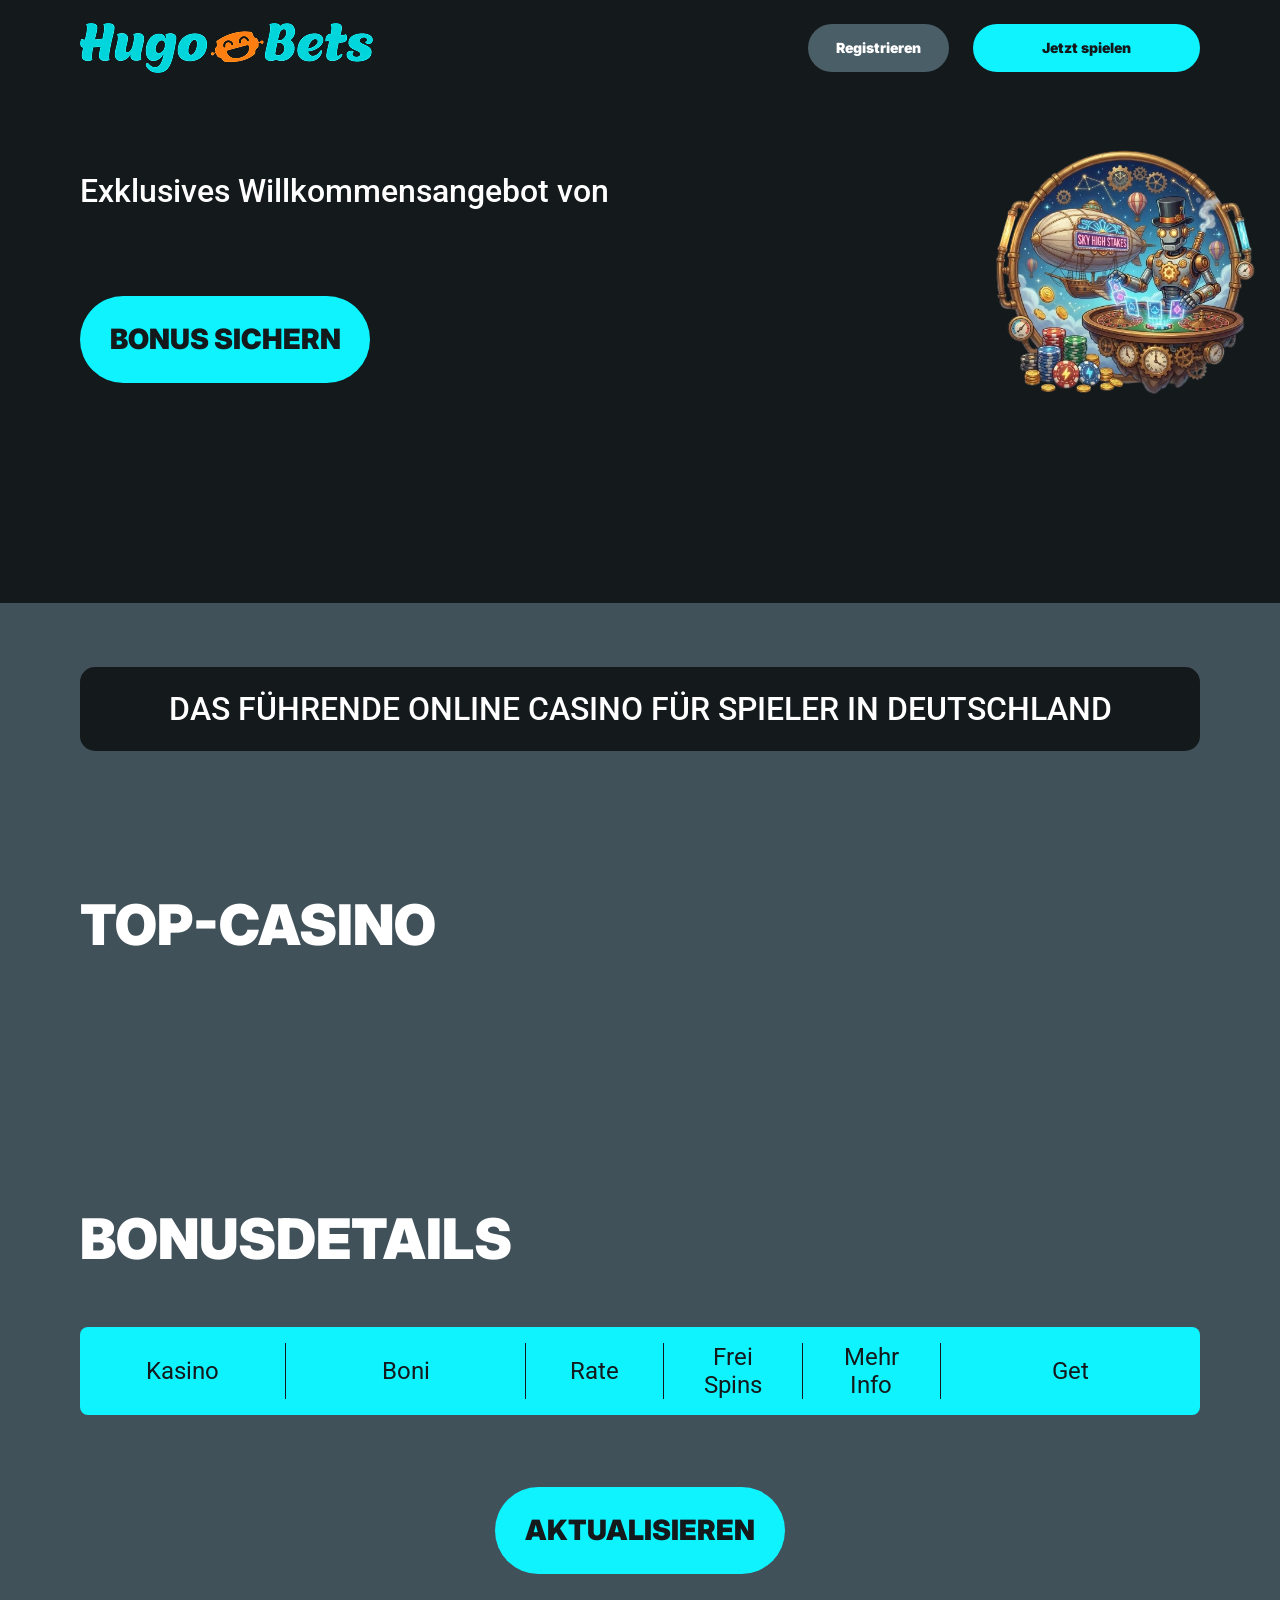
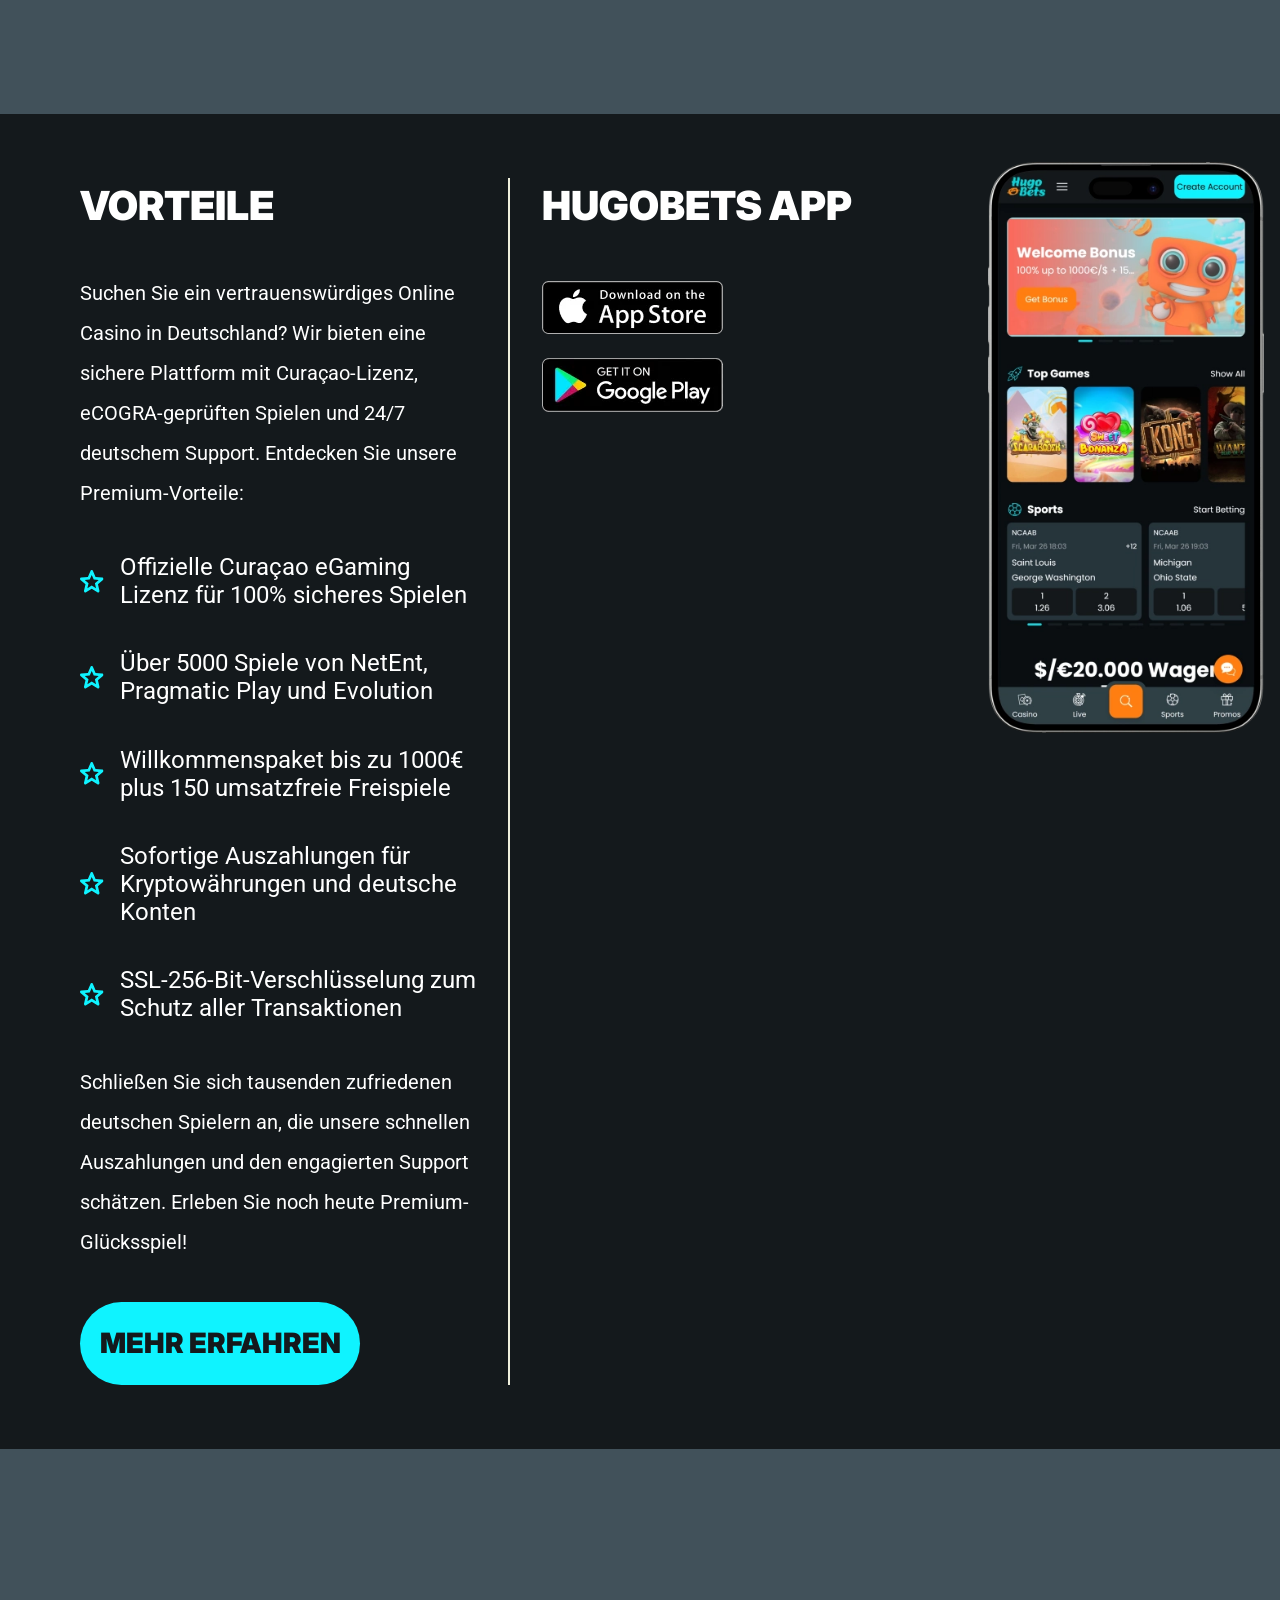
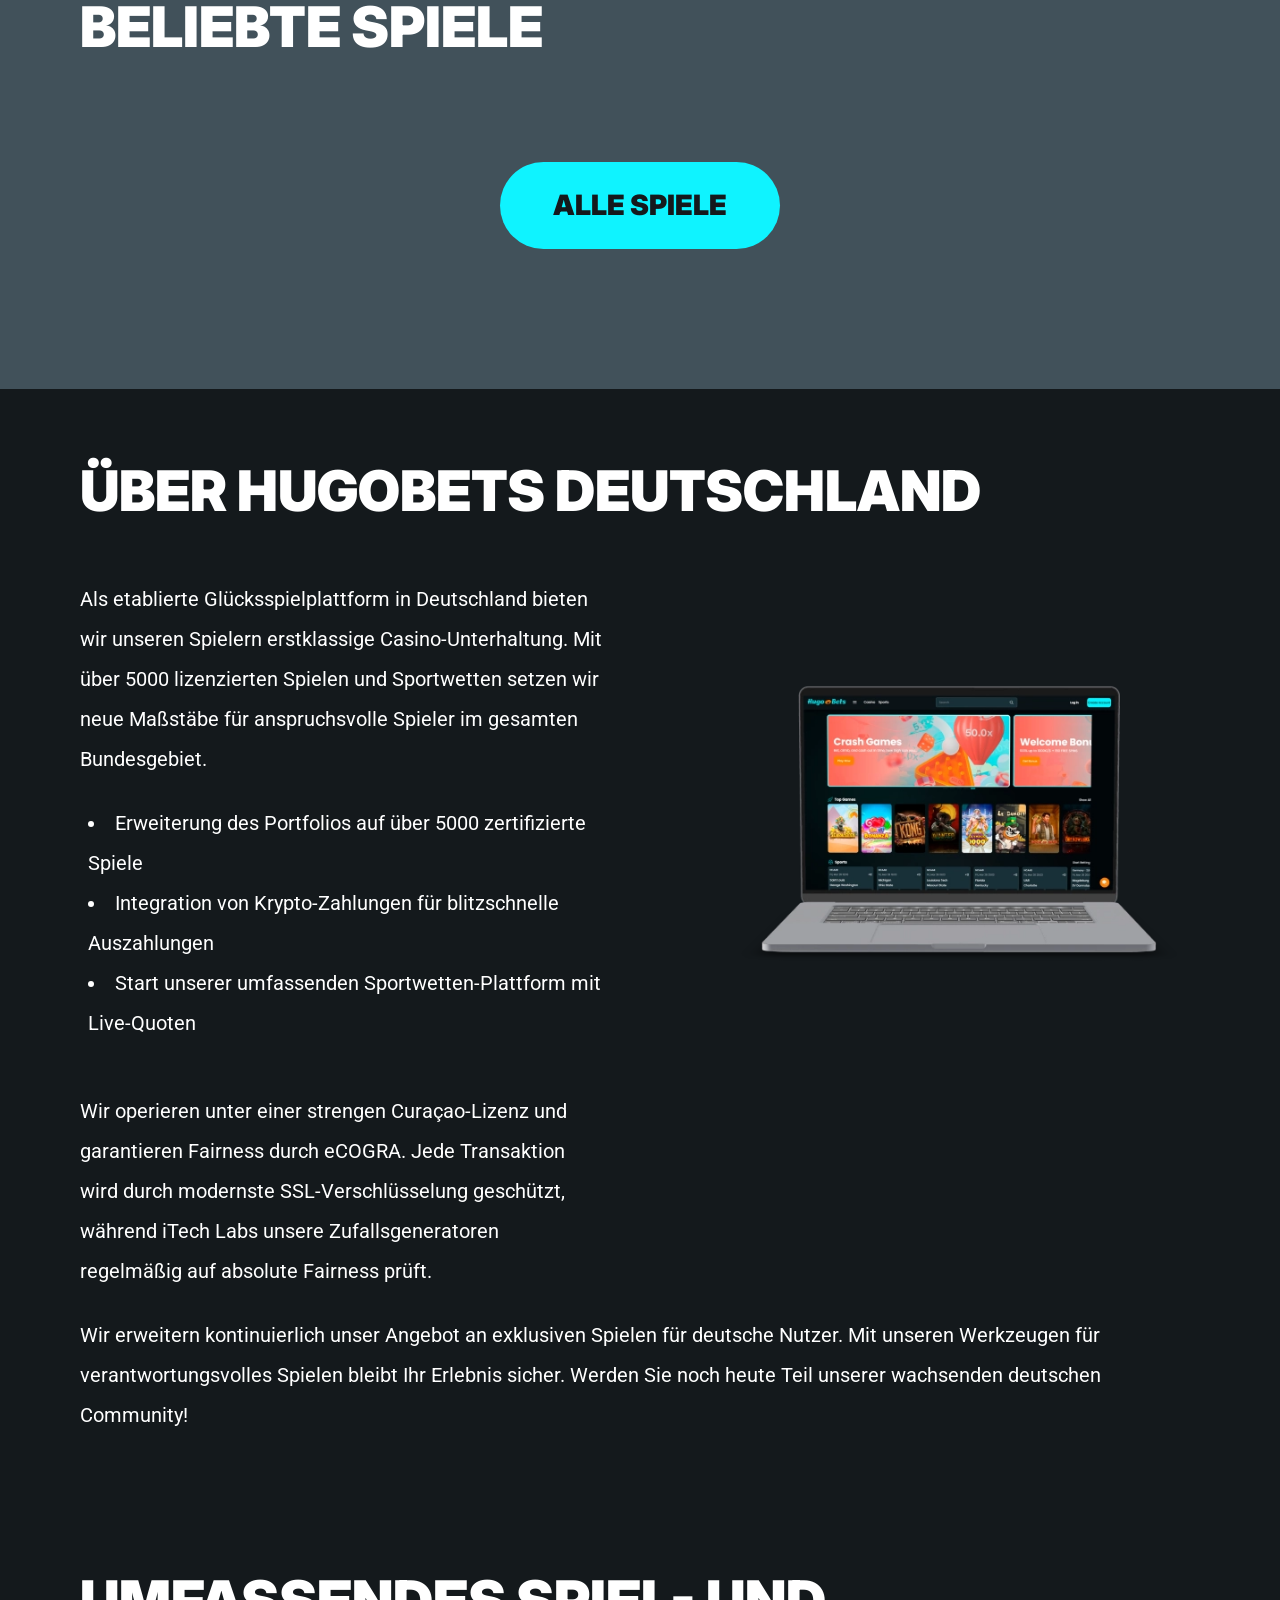
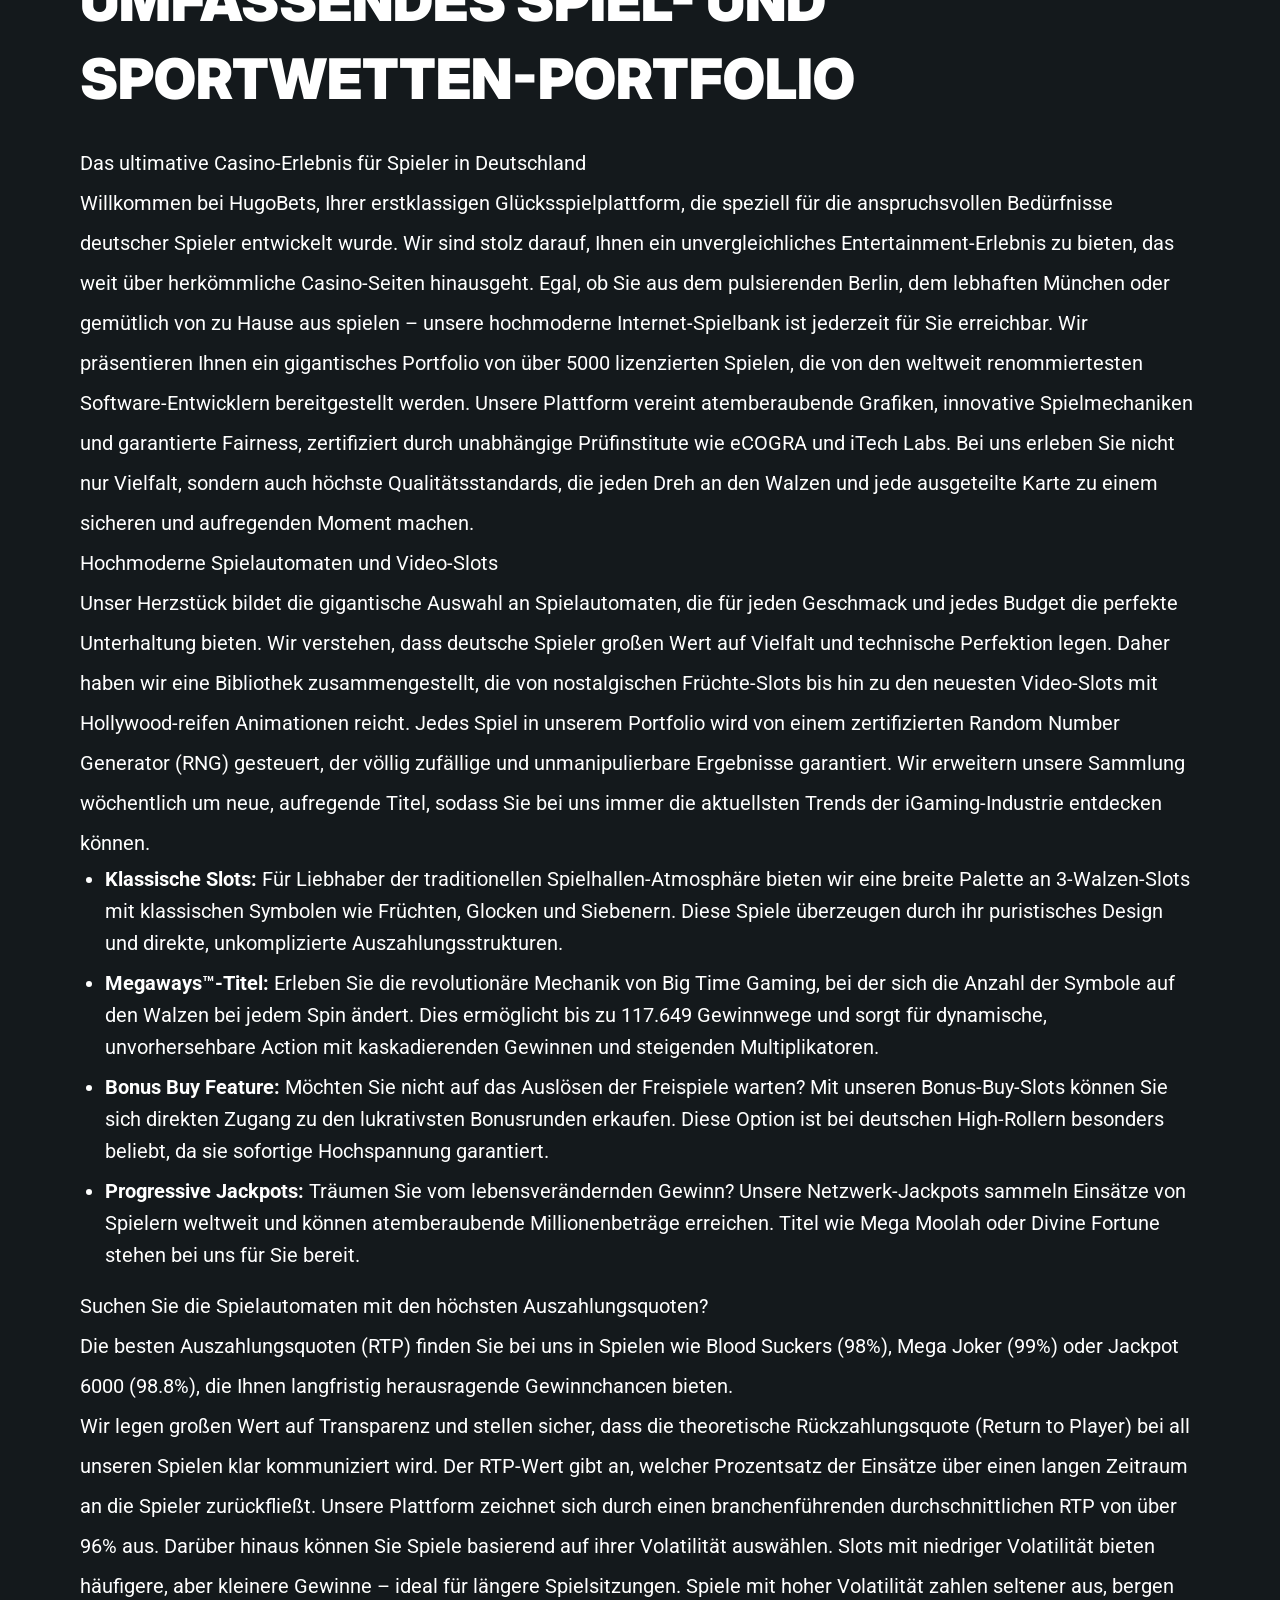
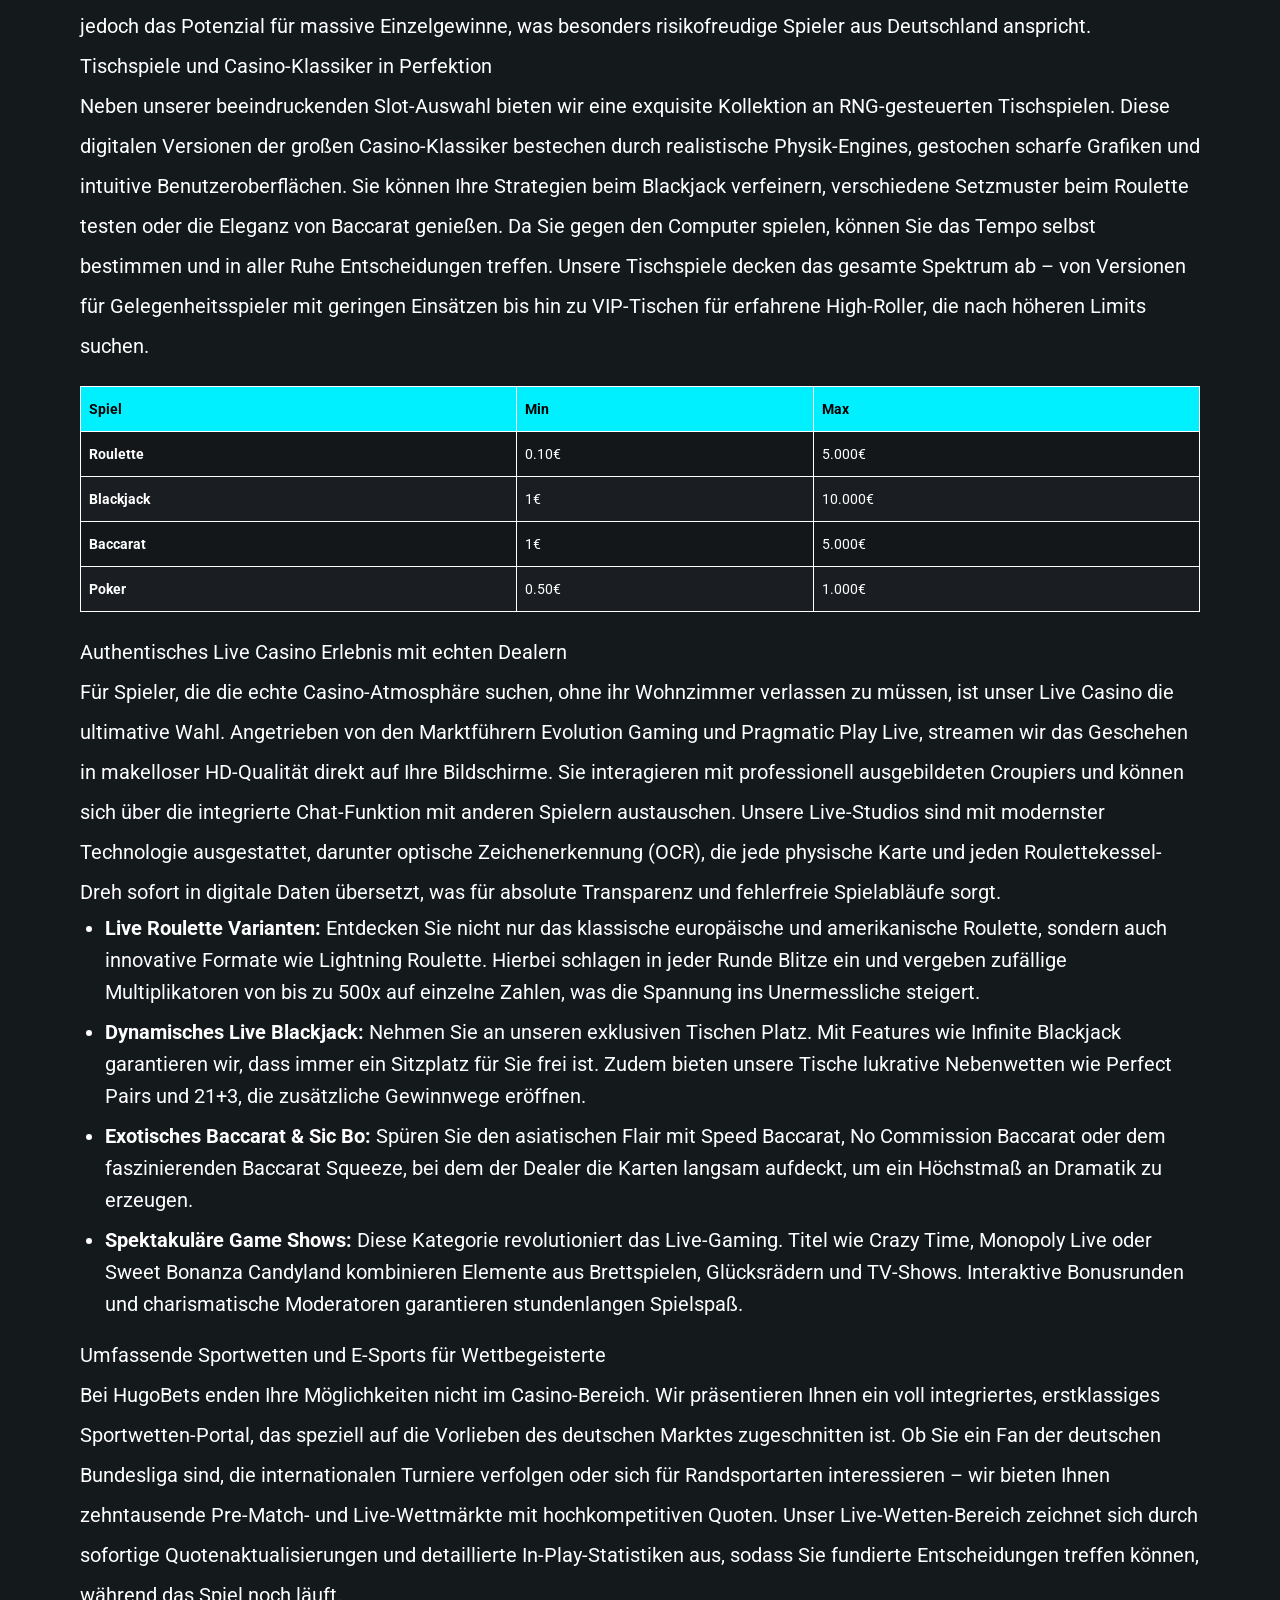
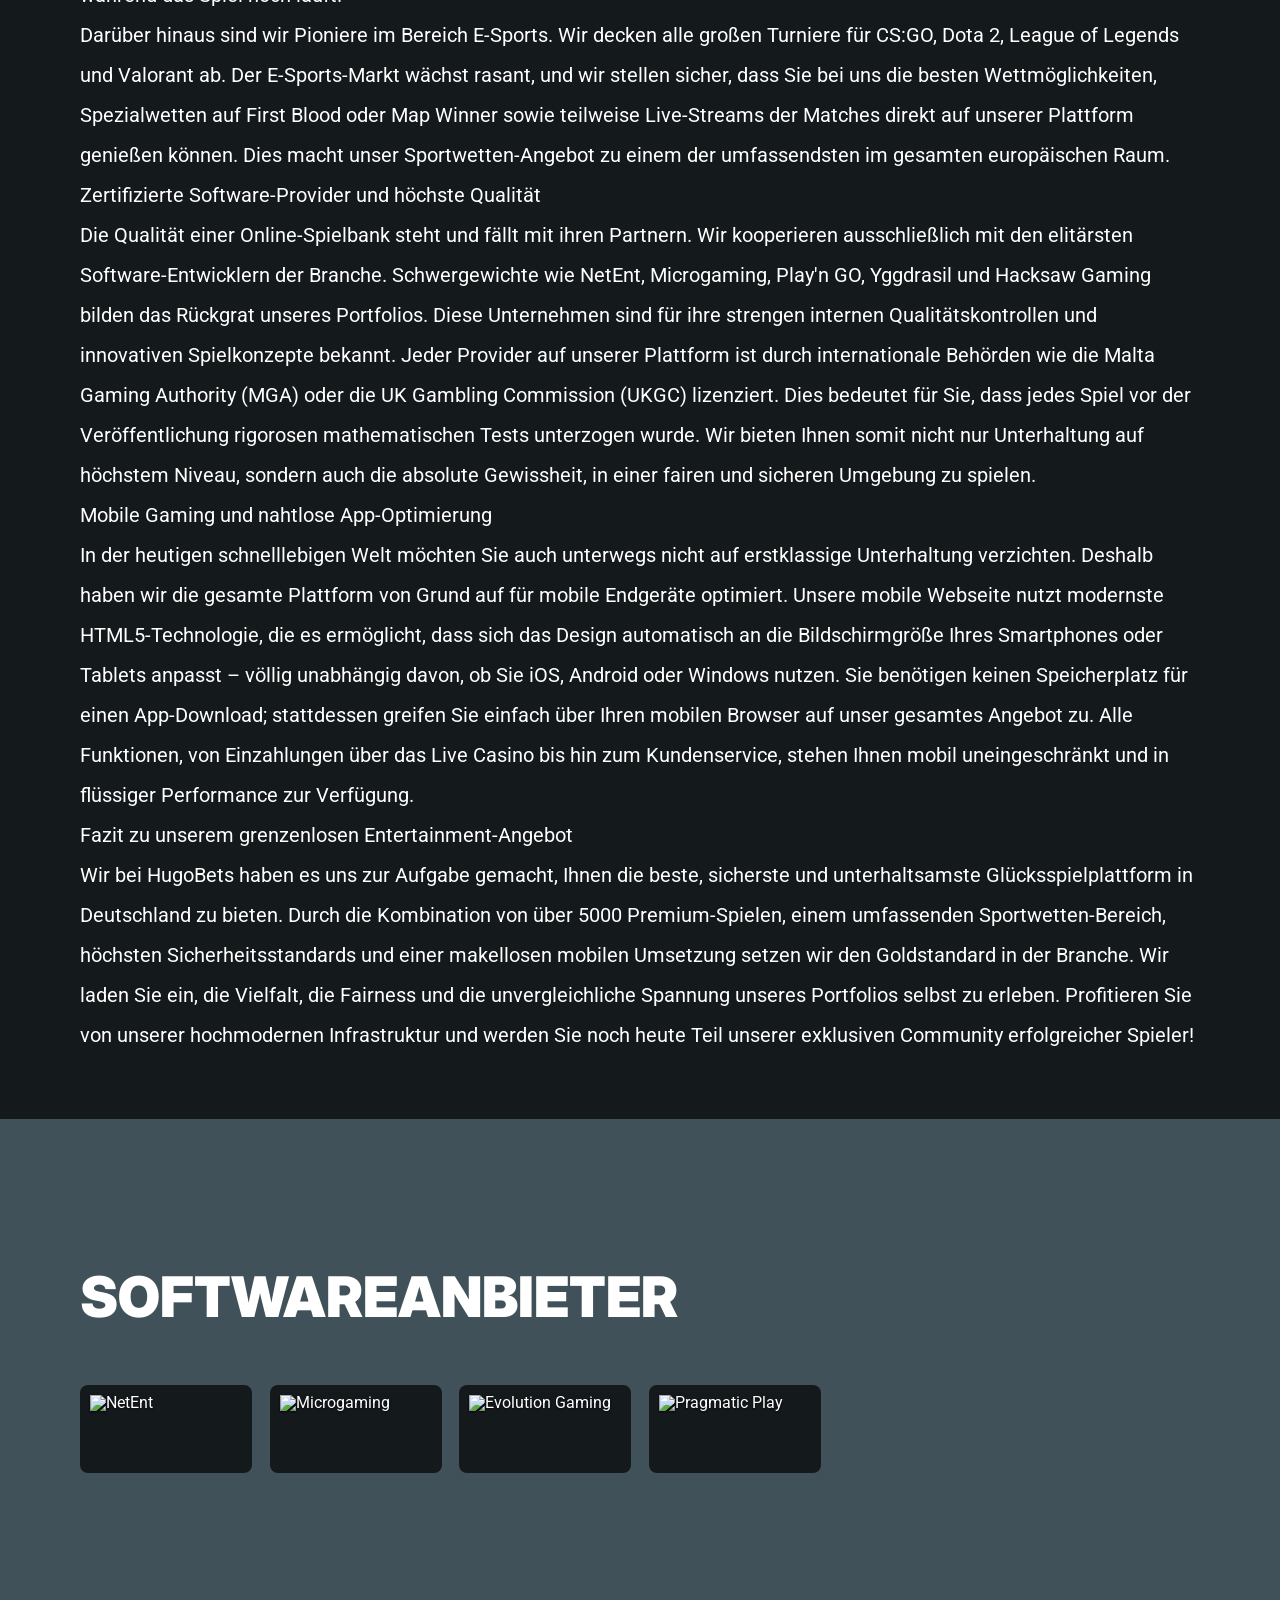
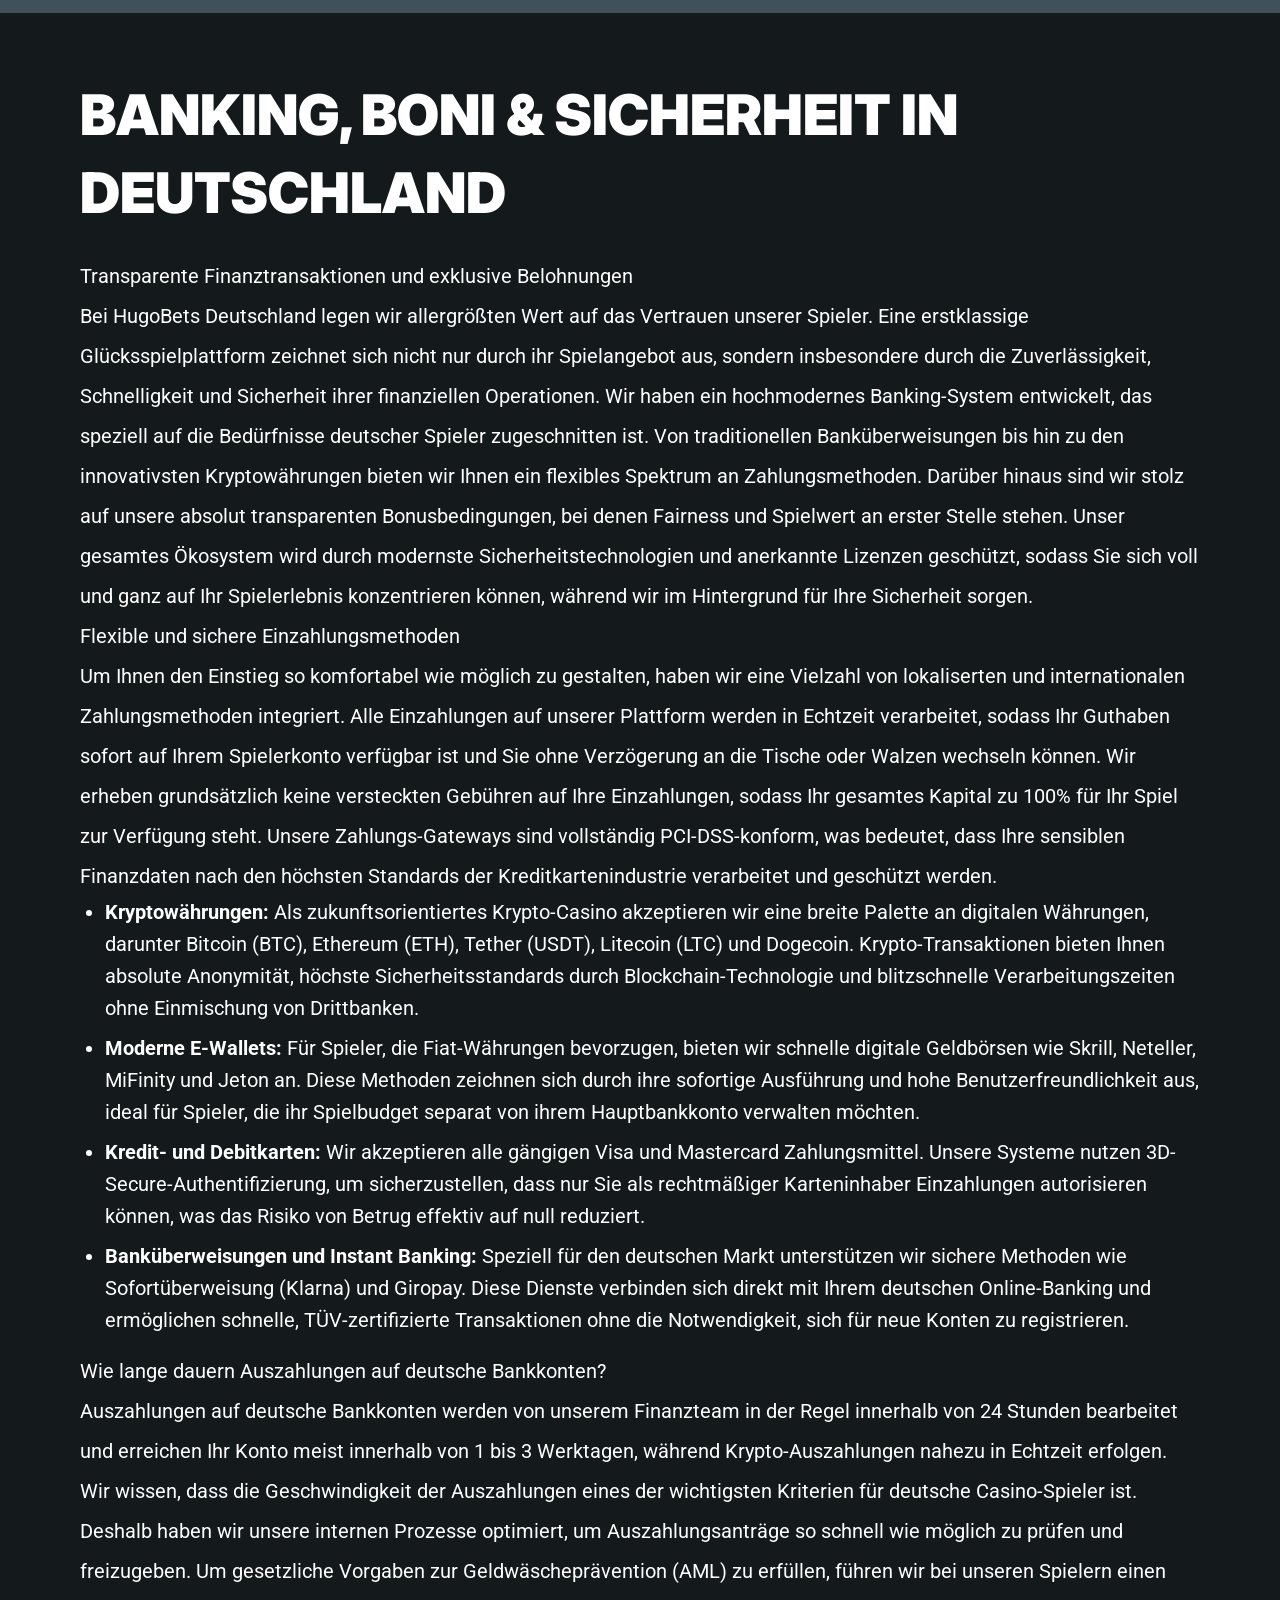
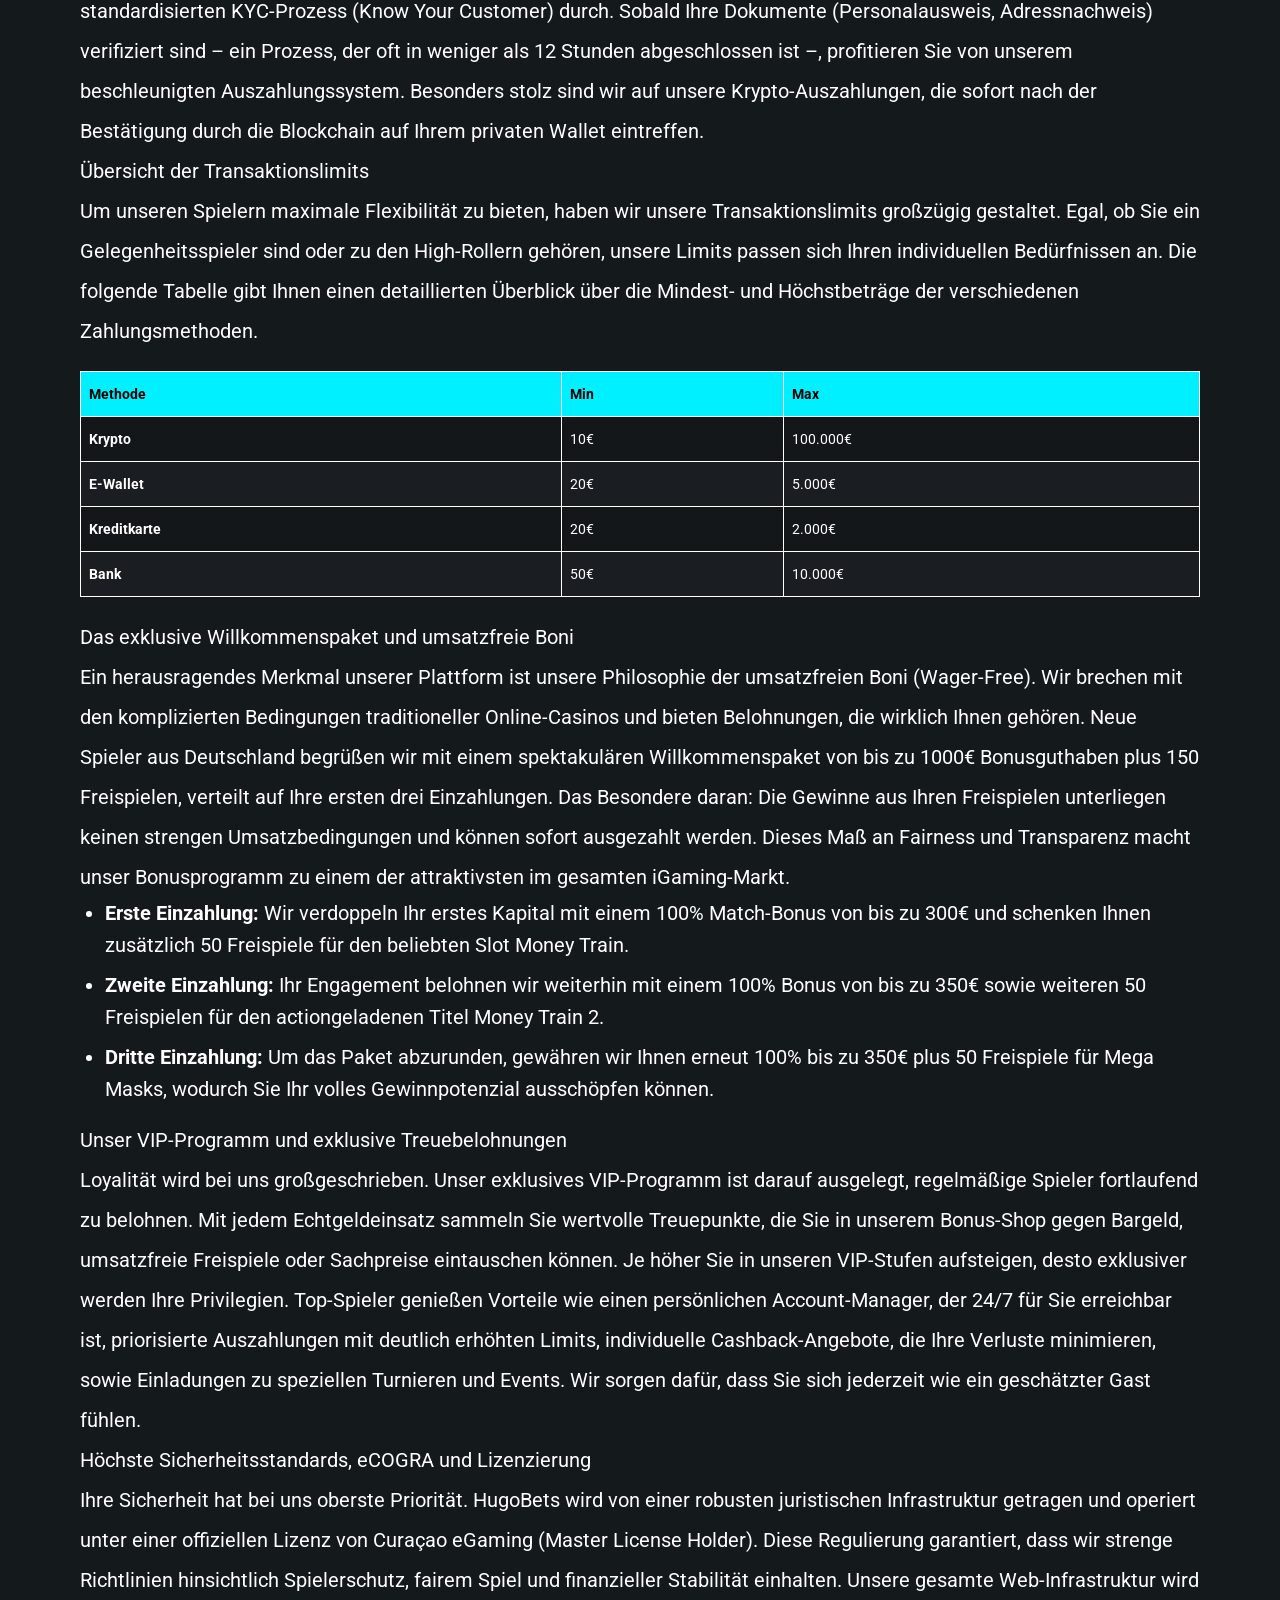
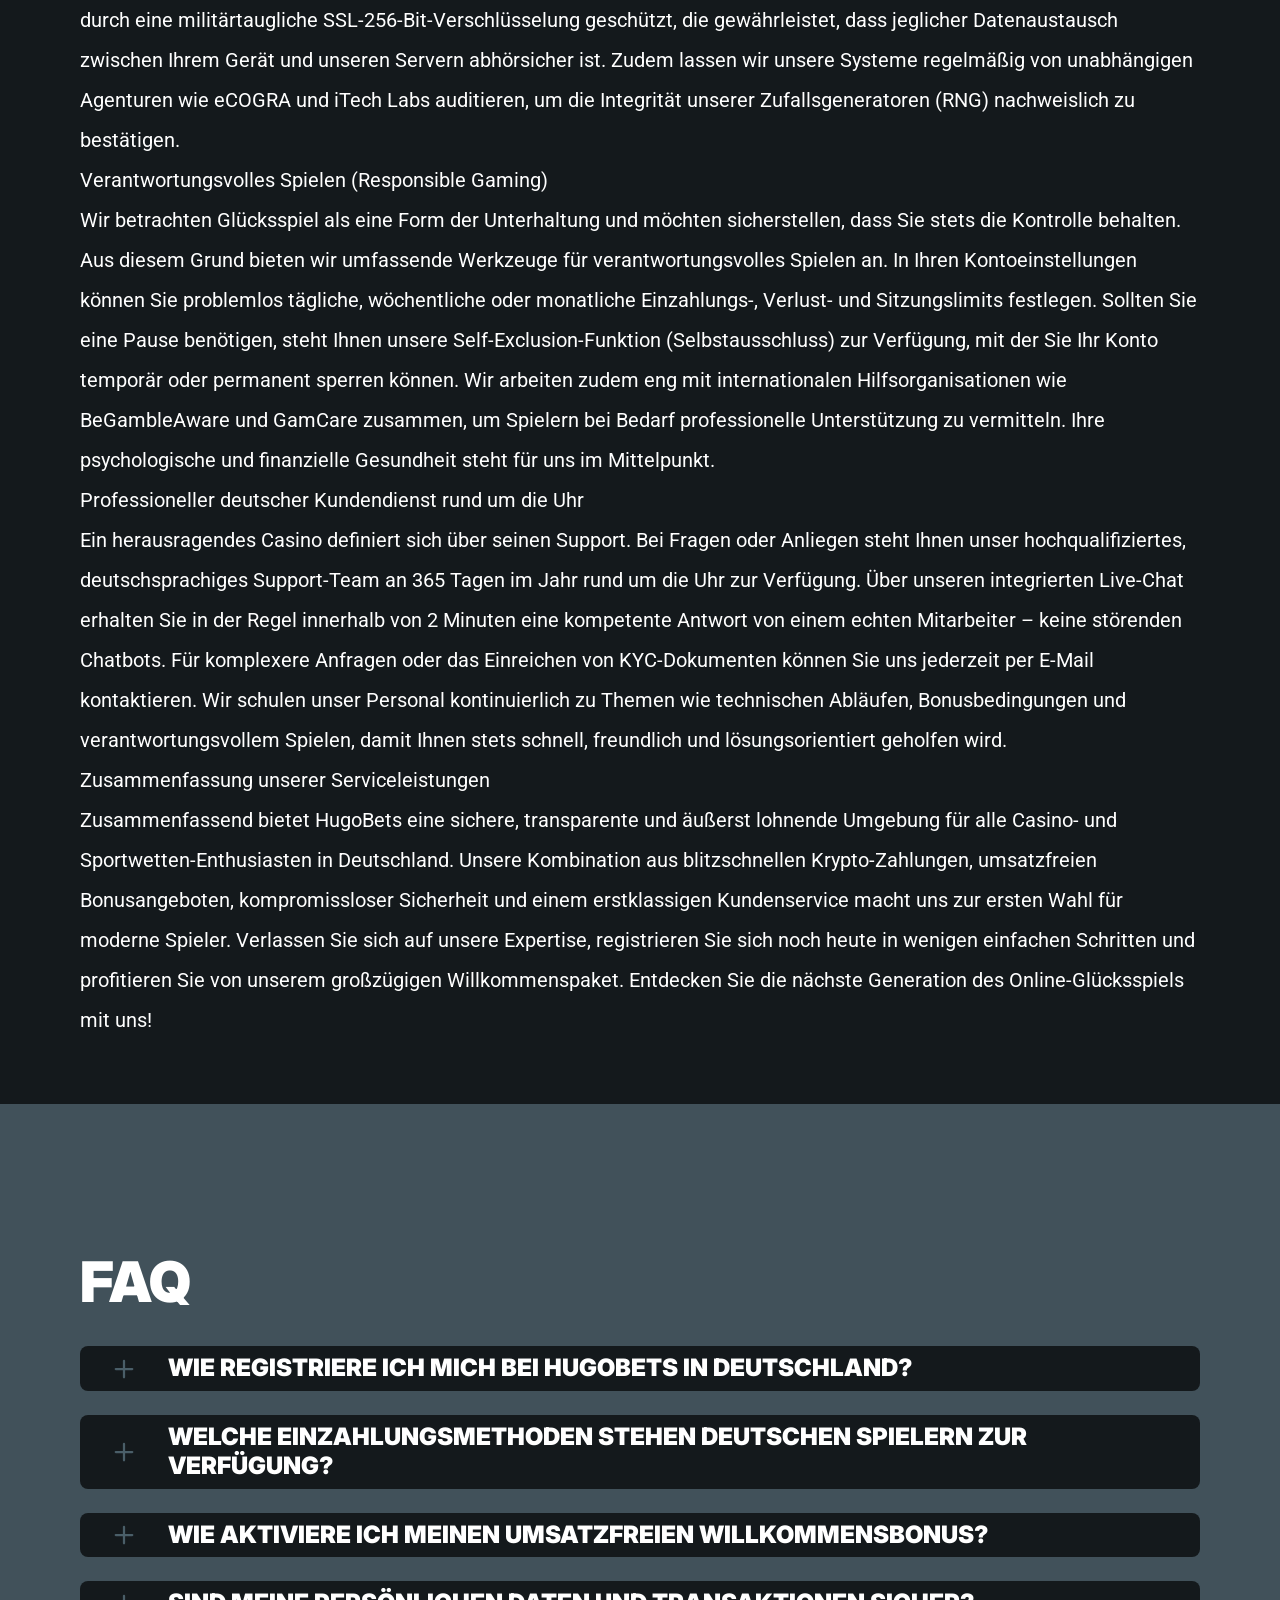
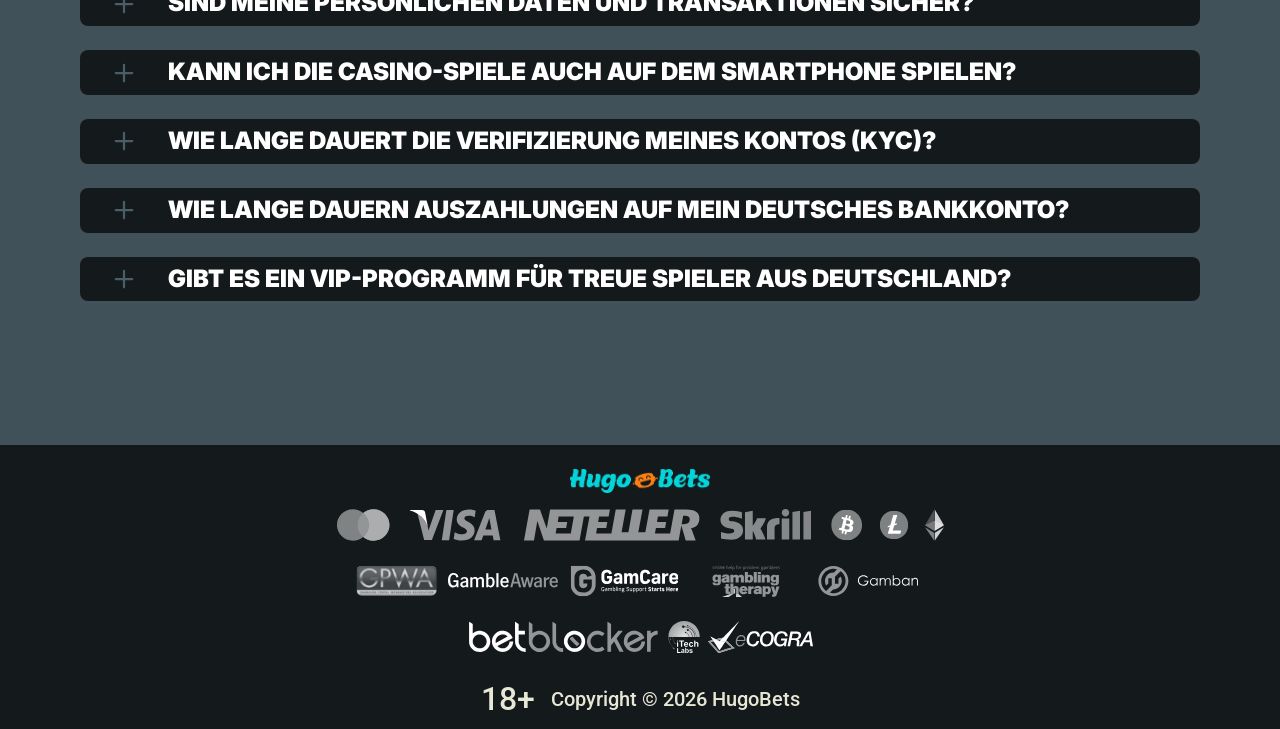
==== commit 9b803310: "Site update" ====
--- a/index.html
+++ b/index.html
@@ -33,12 +33,12 @@
     <meta name="description"
           content="Spielen Sie bei HugoBets Deutschland! Erleben Sie 5000+ Slots, Live Casino &amp; Sportwetten mit bis zu 1000€ Bonus + 150 Freispielen. Jetzt registrieren!
 ">
-    <link rel="canonical" href="https://Das führende Online Casino für Spieler in Deutschland">
+    <link rel="canonical" href="https://hugobets-online-de.com">
     <meta property="og:title" content="HugoBets — Top Online Casino Deutschland | 1000€ Bonus">
     <meta property="og:description"
           content="Spielen Sie bei HugoBets Deutschland! Erleben Sie 5000+ Slots, Live Casino &amp; Sportwetten mit bis zu 1000€ Bonus + 150 Freispielen. Jetzt registrieren!
 ">
-    <meta property="og:url" content="https://Das führende Online Casino für Spieler in Deutschland">
+    <meta property="og:url" content="https://hugobets-online-de.com">
     <meta property="og:site_name" content="HugoBets — Top Online Casino Deutschland | 1000€ Bonus">
     <meta property="og:locale" content="de-DE">
     <meta property="og:image" content="_assets/images/1773410343-gemini-generated-image-4203e4203e4203e4-removebg-preview.webp">
@@ -46,7 +46,7 @@
     <meta property="og:image:height" content="630">
     <meta property="og:type" content="website">
     <meta name="twitter:card" content="summary_large_image">
-    <meta name="twitter:site" content="@pafcasino">
+    <meta name="twitter:site" content="hugobets-online-de.com">
     <meta name="twitter:title" content="HugoBets — Top Online Casino Deutschland | 1000€ Bonus">
     <meta name="twitter:description"
           content="Spielen Sie bei HugoBets Deutschland! Erleben Sie 5000+ Slots, Live Casino &amp; Sportwetten mit bis zu 1000€ Bonus + 150 Freispielen. Jetzt registrieren!
@@ -62,8 +62,8 @@
 
     <link rel="preload" href="_assets/images/1773410368-gemini-generated-image-4203e4203e4203e4-removebg-preview.webp" as="image" fetchpriority="high">
 
-    <link rel="alternate" hreflang="x-default" href="https://Das führende Online Casino für Spieler in Deutschland" />
-    <link rel="alternate" hreflang="de" href="https://Das führende Online Casino für Spieler in Deutschland" />
+    <link rel="alternate" hreflang="x-default" href="https://hugobets-online-de.com" />
+    <link rel="alternate" hreflang="de" href="https://hugobets-online-de.com" />
 </head>
 
 <body>
@@ -150,7 +150,7 @@
 <div class="wrapper">
     <header class="header" id="top">
         <div class="headerBlock">
-            <div class="headerLogoContainer"><a href="https://Das führende Online Casino für Spieler in Deutschland" aria-label="Main page"><img class="header__logo logo"
+            <div class="headerLogoContainer"><a href="https://hugobets-online-de.com" aria-label="Main page"><img class="header__logo logo"
                                                                                                      src="_assets/images/1773410321-hugobets-logo-horizontal-1-7a29600b-2-57676376-7-1.webp" alt="HugoBets Logo" /></a></div>
             <ul class="nav__list">
                 <li class="nav__item"><a class="nav__link" target="_blank" href="casino.html?id=example-offer-id"
@@ -632,7 +632,7 @@
 <footer class="footer">
     <div class="footerContainer">
         <div class="footerTop">
-            <div class="footerLogoContainer"><a href="https://Das führende Online Casino für Spieler in Deutschland" aria-label="Main page"><img class="footer__logo"
+            <div class="footerLogoContainer"><a href="https://hugobets-online-de.com" aria-label="Main page"><img class="footer__logo"
                                                                                                      src="_assets/images/1773410331-hugobets-logo-horizontal-1-7a29600b-2-57676376-7-1.webp" alt="" width="140"
                                                                                                      height="48" /></a></div>
             <div class="footerPay">
